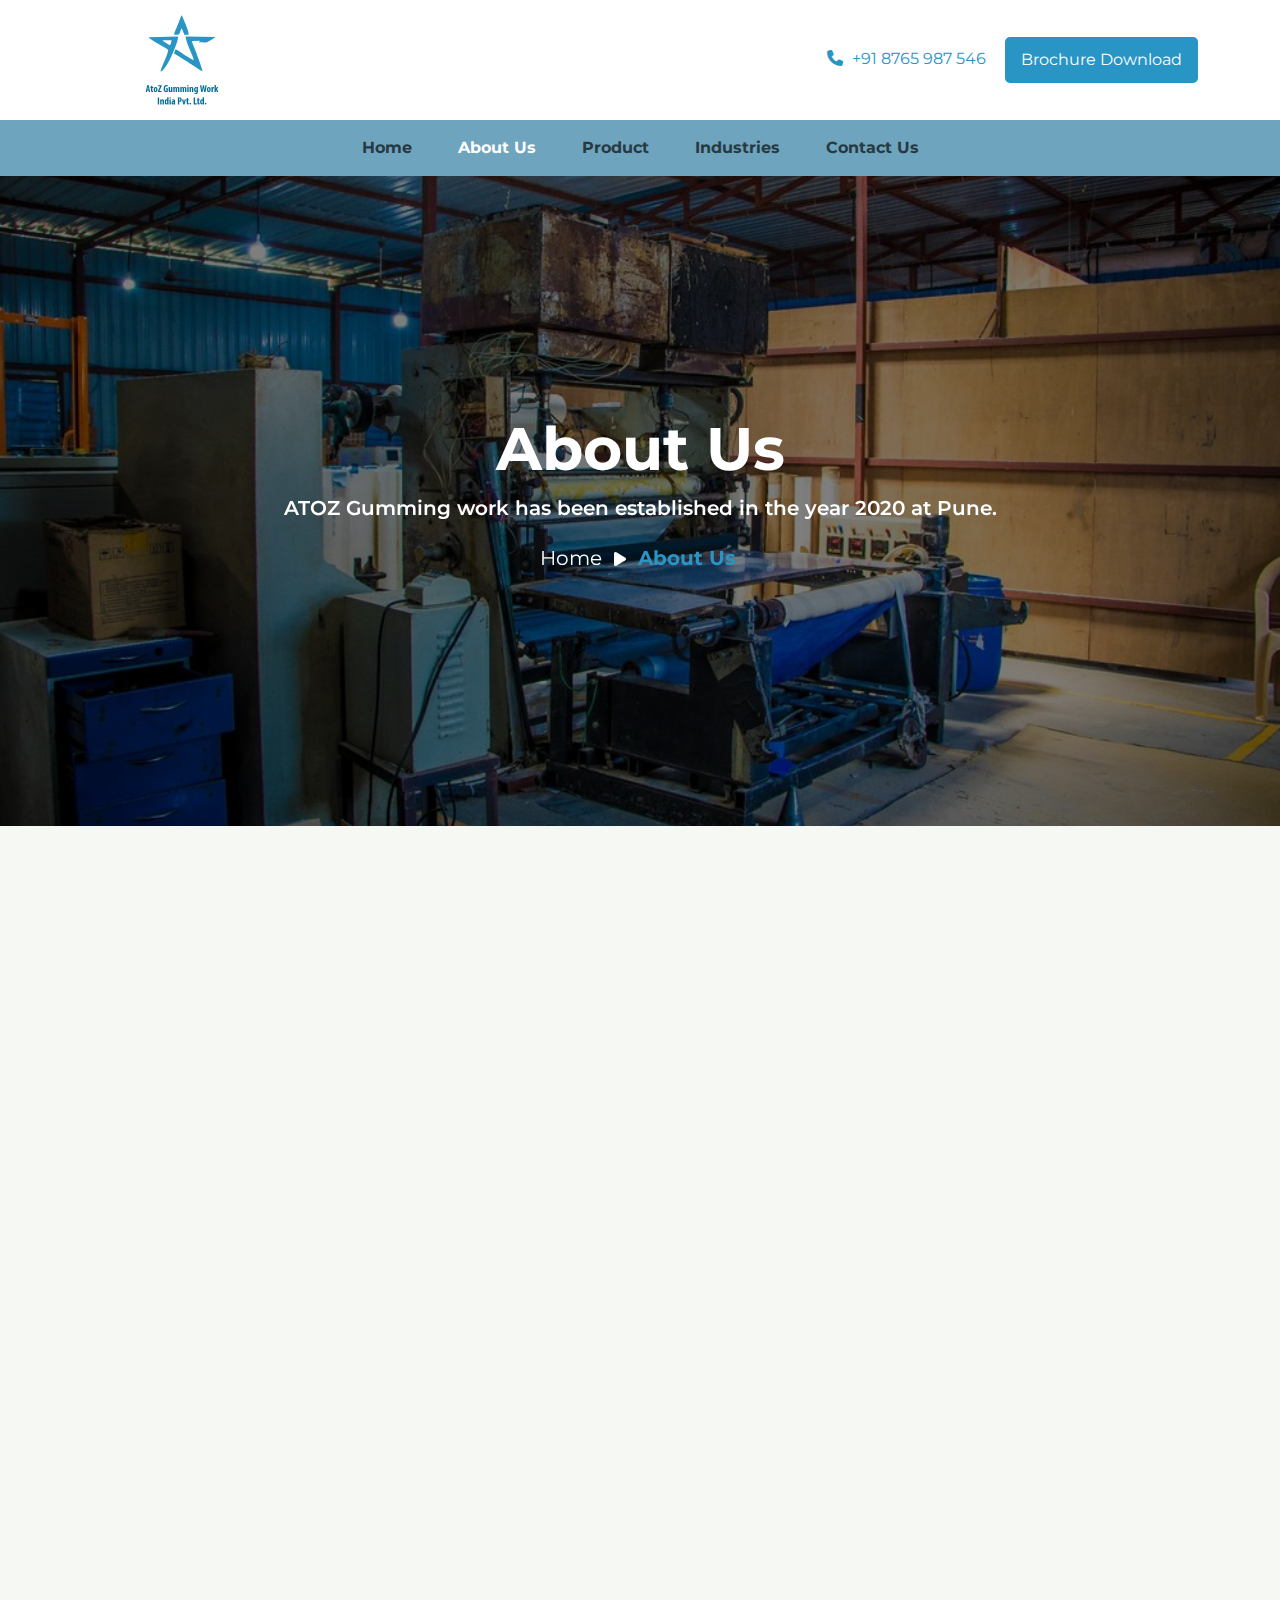
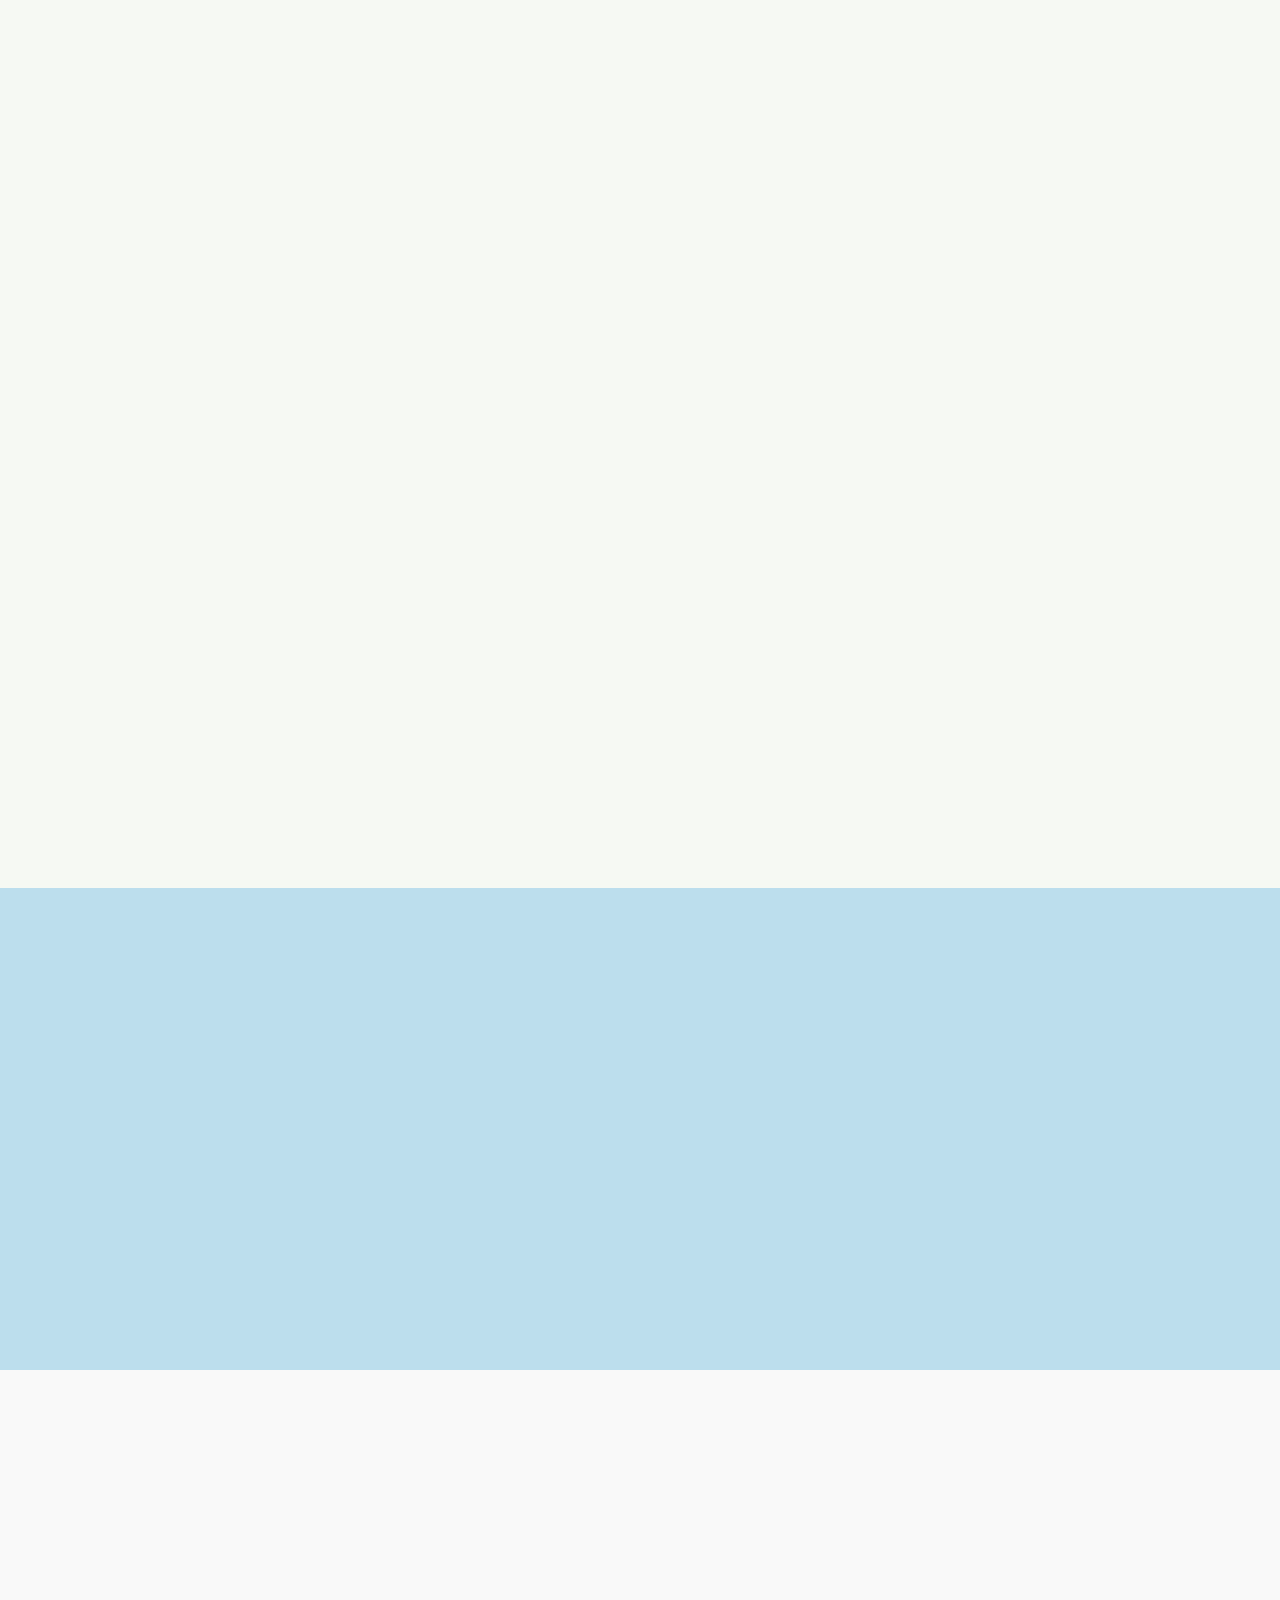
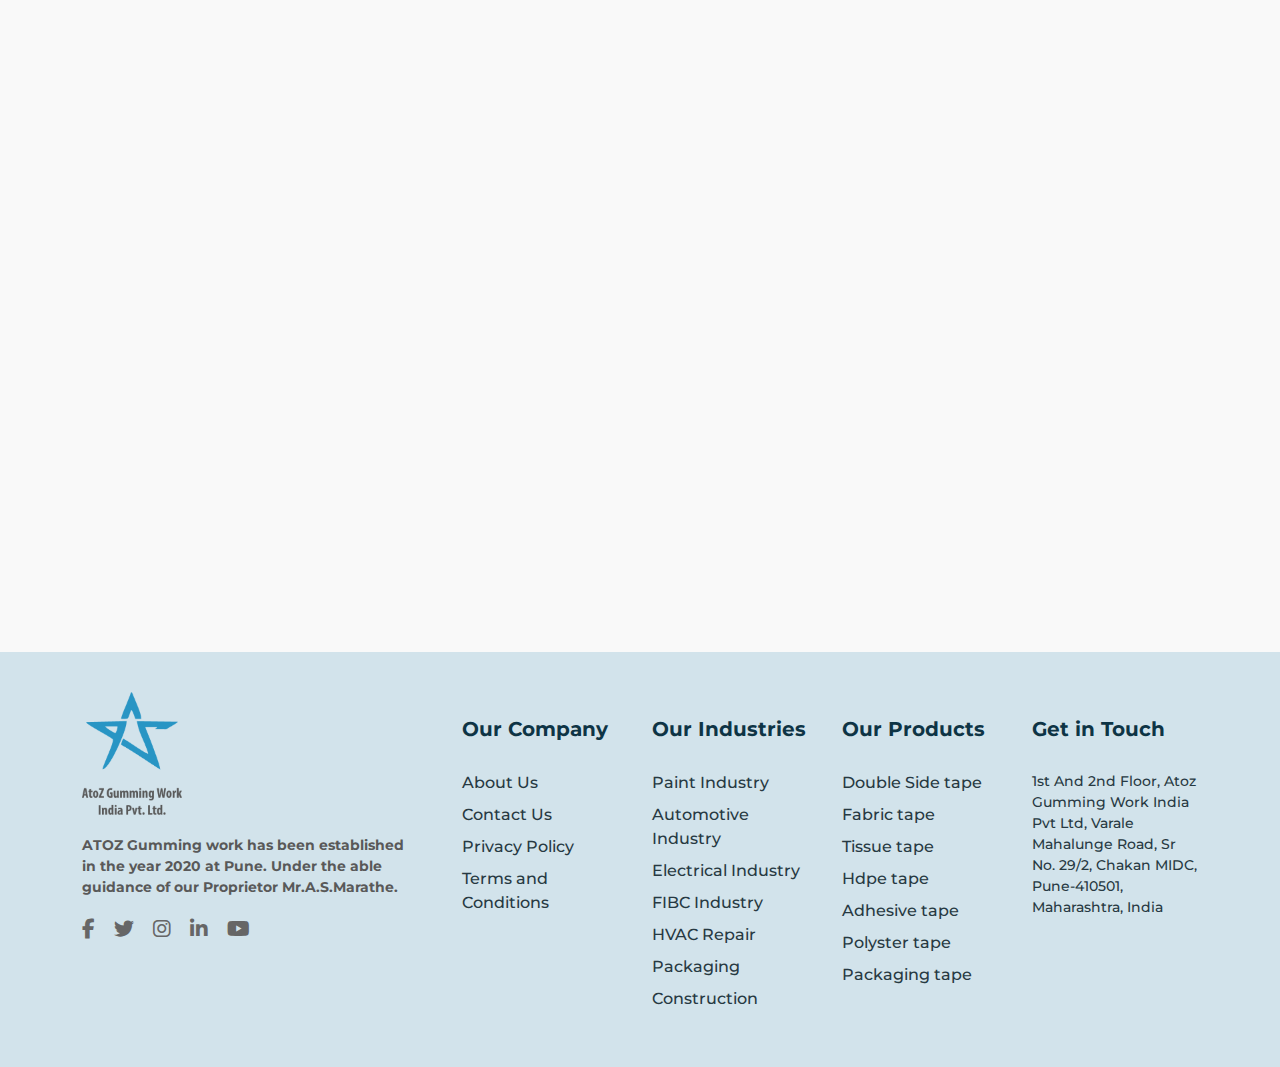
==== about-us.html @ 768a70d2 "1366 side resloution" ====
<!DOCTYPE html>
<html lang="en">

<head>
    <meta charset="UTF-8">
    <meta name="viewport" content="width=device-width, initial-scale=1.0">
    <title>About Us</title>
    <link href="https://cdn.jsdelivr.net/npm/bootstrap@5.3.0-alpha1/dist/css/bootstrap.min.css" rel="stylesheet">
    <link rel="stylesheet" href=" https://cdnjs.cloudflare.com/ajax/libs/font-awesome/6.6.0/css/all.min.css">
    <link rel="stylesheet" href="style.css">
    <!-- AOS Animation CSS -->
    <link href="https://cdn.jsdelivr.net/npm/aos@2.3.4/dist/aos.css" rel="stylesheet">
</head>

<body>

    <!-- Header Top Bar -->
    <div class="container">
        <div class="top-bar d-flex justify-content-between align-items-center">
            <div class="logo">
                <img src="assets/images/Logo.svg" alt="Logo">
            </div>
            <div>
                <span class="contact-info"><i class="fa fa-phone"></i> +91 8765 987 546</span>
                <a href="#" class="btn btn-brochure">Brochure Download</a>
            </div>
        </div>
    </div>

    <!-- Navbar Section -->
    <nav class="navbar-section navbar navbar-expand-lg">
        <div class="container">
            <button class="navbar-toggler ms-auto" type="button" data-bs-toggle="collapse" data-bs-target="#navbarNav"
                aria-controls="navbarNav" aria-expanded="false" aria-label="Toggle navigation">
                <span class="navbar-toggler-icon"></span>
            </button>
            <div class="collapse navbar-collapse justify-content-center" id="navbarNav">
                <ul class="navbar-nav">
                    <li class="nav-item">
                        <a class="nav-link" href="index.html">Home</a>
                    </li>
                    <li class="nav-item">
                        <a class="nav-link active" href="about-us.html">About Us</a>
                    </li>
                    <li class="nav-item">
                        <a class="nav-link" href="product-page.html">Product</a>
                    </li>
                    <li class="nav-item">
                        <a class="nav-link" href="industry.html">Industries</a>
                    </li>
                    <li class="nav-item">
                        <a class="nav-link" href="contact-us.html">Contact Us</a>
                    </li>
                </ul>
            </div>
        </div>
    </nav>

    <section class="about-banner-section d-flex align-items-center justify-content-center">
        <div class="container">
            <div class="row justify-content-center">
                <div class="col-md-8 text-center" data-aos="fade-up">
                    <div class="abouttop">
                        <h1>About Us</h1>
                        <p>ATOZ Gumming work has been established in the year 2020 at Pune.</p>
                        <nav aria-label="breadcrumb">
                            <ol class="breadcrumb justify-content-center">
                                <li class="breadcrumb-item"><a href="index.html">Home</a> <i class="fa fa-play"
                                        style="margin-left: 8px;" aria-hidden="true"></i></li>
                                <li class="breadcrumb-item active" aria-current="page">About Us</li>
                            </ol>
                        </nav>
                    </div>
                </div>
            </div>
        </div>
    </section>

    <section class="who-we-are-section py-5" style="background-color: #F6F9F3;">
        <div class="container">
            <div class="head-title-f" data-aos="fade-up">
                <h1 class="text-center mb-5">Who we are?</h1>
            </div>


            <div class="row timeline-item">
                <div class="col-md-6 for-barder order-1 order-md-1 d-flex justify-content-center">
                    <div class="circle-image" data-aos="zoom-in">
                        <img src="assets/images/about-who1.png" alt="Image 1">
                    </div>
                </div>

                <div class="col-md-6 d-flex align-items-center order-3 order-md-3">
                    <div class="content" data-aos="fade-up">
                        <h2>About Us</h2>
                        <p>ATOZ Gumming work has been established in the year 2020 at Pune. Under the able guidance of
                            our Proprietor Mr.A.S.Marathe, we have occupied a commendable position in this competitive
                            market. His Brilliant managerial skills, detailed business knowledge, and constant
                            motivation have enabled us to muster numerous patrons for ourselves across the nation. After
                            Late Mr.AS.Marathe, he has handed over the company to Mrs. Rajashree Auti & Mr.Mohan Auti,
                            and now the company is converted from sole proprietorship to Pvt Ltd. They are running A TO
                            Z Gumming Work India Pvt Ltd. with the same business ethics as late Mr. A S Marathe.</p>
                    </div>
                </div>
            </div>



            <div class="row timeline-item">

                <div class="col-md-6 order-2 order-md-3 d-flex justify-content-center">
                    <div class="circle-image" data-aos="zoom-in">
                        <img src="assets/images/about-who2.png" alt="Image 2" class="img-fluid">
                    </div>
                </div>

                <div class="col-md-6 d-flex align-items-center order-3 order-md-1">
                    <div class="content" data-aos="fade-up">
                        <h2>Our Vision</h2>
                        <p>Our vision is to be earth's most customer-centric company, to build a place where people can
                            come to find and discover anything in the adhesive tape and packaging industry.</p>
                    </div>
                </div>
            </div>

            <div class="row timeline-item">
                <div class="col-md-6 order-1 order-md-1 d-flex justify-content-center">
                    <div class="circle-image" data-aos="zoom-in">
                        <img src="assets/images/about-who1.png" alt="Image 3" class="img-fluid">
                    </div>
                </div>

                <div class="col-md-6 d-flex align-items-center order-3 order-md-3">
                    <div class="content" data-aos="fade-up">
                        <h2>Our Mission</h2>
                        <p>To be the most reliable global network in the adhesive tape and packaging industry for
                            customers and suppliers, that delivers value through products, to be responsible value
                            creator for all our stakeholders.</p>
                    </div>
                </div>
            </div>
        </div>
    </section>




    <section class="manufacturer-section py-5" style="background-color: #BCDEED;">
        <div class="container">
            <div class="row" data-aos="fade-up">
                <div class="col-md-4 text-center mb-4">
                    <div class="icon-container">
                        <img src="assets/images/manufacturer1.png" alt="Icon 1" class="img-fluid icon-image">
                    </div>
                    <h4 class="maani-title">Nature of Business</h4>
                    <p class="maani-text">Manufacturer</p>
                </div>
                <div class="col-md-4 text-center mb-4">
                    <div class="icon-container">
                        <img src="assets/images/manufacturer2.png" alt="Icon 2" class="img-fluid icon-image">
                    </div>
                    <h4 class=" maani-title">Total Number of Employees</h4>
                    <p class="maani-text">11 to 25 People</p>
                </div>
                <div class="col-md-4 text-center mb-4">
                    <div class="icon-container">
                        <img src="assets/images/manufacturer3.png" alt="Icon 3" class="img-fluid icon-image">
                    </div>
                    <h4 class="maani-title">Year of Establishment</h4>
                    <p class="maani-text">2020</p>
                </div>
            </div>


            <div class="row" data-aos="fade-up">
                <div class="col-md-6 text-center mb-4">
                    <div class="icon-container">
                        <img src="assets/images/manufacturer4.png" alt="Icon 4" class="img-fluid icon-image">
                    </div>
                    <h4 class="maani-title">Legal Status of Firm</h4>
                    <p class="maani-text">Limited Company (Ltd./Pvt.Ltd.)</p>
                </div>
                <div class="col-md-6 text-center mb-4">
                    <div class="icon-container">
                        <img src="assets/images/manufacturer5.png" alt="Icon 5" class="img-fluid icon-image">
                    </div>
                    <h4 class="maani-title">GST Number</h4>
                    <p class="maani-text">27AATCA4631P1ZZ</p>
                </div>
            </div>
        </div>
    </section>


    <section class="manufacturer-section py-5">
        <div class="container">
            <div class="row">

                <div class="col-md-6 text-center mb-4 position-relative">
                    <div class="about-pic-container" data-aos="fade-right">
                        <img src="assets/images/about-packaging1.png" alt="Paint Industry" class="img-fluid">
                        <div class="image-on-text">Paint Industry</div>
                    </div>
                </div>
                <div class="col-md-6 text-center mb-4 position-relative">
                    <div class="about-pic-container" data-aos="fade-left">
                        <img src="assets/images/about-packaging2.png" alt="FIBC Industry" class="img-fluid">
                        <div class="image-on-text">FIBC Industry</div>
                    </div>
                </div>
            </div>

            <div class="row">

                <div class="col-md-6 text-center mb-4 position-relative">
                    <div class="about-pic-container" data-aos="fade-right">
                        <img src="assets/images/about-packaging3.png" alt="HAVC Repair" class="img-fluid">
                        <div class="image-on-text">HAVC Repair</div>
                    </div>
                </div>
                <div class="col-md-6 text-center mb-4 position-relative">
                    <div class="about-pic-container" data-aos="fade-left">
                        <img src="assets/images/about-packaging4.png" alt="Packaging" class="img-fluid">
                        <div class="image-on-text">Packaging</div>
                    </div>
                </div>
            </div>
        </div>
    </section>



    <!-- Footer -->
    <footer class="footer">
        <div class="container">
            <div class="row">
                <!-- Logo and Company Info -->
                <div class="col-lg-4 col-md-12 col-12 footer-logo">
                    <img src="assets/images/footer-logo.png" alt="AtoZ Logo">

                    <p style="font-weight: 700; margin-top: 20px;color: #595959; padding-right: 20px;">ATOZ Gumming work
                        has been established
                        in the year 2020 at Pune. Under the able guidance of our
                        Proprietor Mr.A.S.Marathe.</p>
                    <div class="social-icons">
                        <a href="#" target="_blank"><i class="fab fa-facebook-f"></i></a>
                        <a href="#" target="_blank"><i class="fab fa-twitter"></i></a>
                        <a href="#" target="_blank"><i class="fab fa-instagram"></i></a>
                        <a href="#" target="_blank"><i class="fab fa-linkedin-in"></i></a>
                        <a href="#" target="_blank"><i class="fab fa-youtube"></i></a>
                    </div>
                </div>

                <!-- Footer Links -->
                <div class="col-lg-2 col-md-3 col-6 footer-columns">
                    <h5>Our Company</h5>
                    <ul>
                        <li><a href="#">About Us</a></li>
                        <li><a href="#">Contact Us</a></li>
                        <li><a href="#">Privacy Policy</a></li>
                        <li><a href="#">Terms and Conditions</a></li>
                    </ul>
                </div>

                <div class="col-lg-2 col-md-3 col-6 footer-columns">
                    <h5>Our Industries</h5>
                    <ul>
                        <li><a href="#">Paint Industry</a></li>
                        <li><a href="#">Automotive Industry</a></li>
                        <li><a href="#">Electrical Industry</a></li>
                        <li><a href="#">FIBC Industry</a></li>
                        <li><a href="#">HVAC Repair</a></li>
                        <li><a href="#">Packaging</a></li>
                        <li><a href="#">Construction</a></li>
                    </ul>
                </div>

                <div class="col-lg-2 col-md-3 col-6 footer-columns">
                    <h5>Our Products</h5>
                    <ul>
                        <li><a href="#">Double Side tape</a></li>
                        <li><a href="#">Fabric tape</a></li>
                        <li><a href="#">Tissue tape</a></li>
                        <li><a href="#">Hdpe tape</a></li>
                        <li><a href="#">Adhesive tape</a></li>
                        <li><a href="#">Polyster tape</a></li>
                        <li><a href="#">Packaging tape</a></li>
                    </ul>
                </div>

                <div class="col-lg-2 col-md-3 col-6 footer-info">
                    <h5>Get in Touch</h5>
                    <p>1st And 2nd Floor, Atoz Gumming Work India Pvt Ltd, Varale Mahalunge Road, Sr No. 29/2, Chakan
                        MIDC, Pune-410501, Maharashtra, India</p>
                </div>
            </div>
        </div>
    </footer>



    <!-- Bootstrap JS -->
    <script src="https://cdn.jsdelivr.net/npm/bootstrap@5.3.0-alpha1/dist/js/bootstrap.bundle.min.js"></script>
    <!-- AOS Animation JS -->
    <script src="https://cdn.jsdelivr.net/npm/aos@2.3.4/dist/aos.js"></script>
    <script src="https://cdnjs.cloudflare.com/ajax/libs/jquery/3.2.1/jquery.min.js"></script>
    <script>
        // Initialize AOS
        AOS.init();

        // Activate navbar tab on click
        const navLinks = document.querySelectorAll('.nav-link');
        navLinks.forEach(link => {
            link.addEventListener('click', function () {
                navLinks.forEach(nav => nav.classList.remove('active'));
                this.classList.add('active');
            });
        });
    </script>


</body>

</html>
---- style.css ----
@import url('https://fonts.googleapis.com/css2?family=Montserrat:ital,wght@0,100..900;1,100..900&display=swap');

body {
    padding: 0;
    margin: 0;
    font-family: "Montserrat", sans-serif;
    box-sizing: border-box;
}

/* Header top bar */

.butts-foro {
    display: flex;
    justify-content: space-between;
}

.btn-inquiry,
.btn-tds {
    margin-right: 10px;
}


.top-bar {
    height: 120px;
}

.logo img {
    width: 200px;
    height: auto;
}

.top-bar .contact-info {
    color: #2895C4;

    margin-right: 15px;
    display: inline-block;
}

.top-bar .contact-info i {
    margin-right: 5px;
}

.top-bar .btn-brochure {
    background-color: #2895C4;
    color: white;
    border-radius: 5px;
    padding: 10px 15px;
}

/* Navbar section */
.navbar-section {
    background-color: #6EA4BD;

}

.navbar-nav .nav-link {
    color: #273942;
    margin: 0 15px;
    font-weight: bold;
}

.navbar-nav .nav-link.active {
    font-weight: bold;
    border-radius: 5px;
    color: #fff;
}

/* Hero section */
.hero-section {
    background-color: #212844;
    height: 650px;
    color: white;
    padding: 50px 0;
    background-image: url(/assets/images/Background.png);
    background-size: cover;
    background-repeat: no-repeat;
    background-position: center;

}


.carousel-indicators [data-bs-target] {
    background-color: white;
    width: 12px;
    height: 12px;
    border-radius: 50%;
    margin: 3px;
    border: 1px solid white;
    opacity: 0.5;
}

.herotop {
    margin-top: 55px;
}

.carousel-inner {
    position: relative;
    width: 100%;
    margin-top: -50px;
    overflow: hidden;
}

.carousel-indicators .active {
    background-color: white;
    opacity: 1;
}

.carousel-indicators {
    bottom: 80px;
}


.hero-section h1 {
    font-size: 3.5rem;
    font-weight: 700;
}

.hero-section h1 .trusted {
    color: #48A7D4;

}

.hero-section h1 .gumming {
    color: #02C8C8;

}

.hero-section p {
    margin-top: 20px;
    font-size: 1rem;
}

.hero-section .btn-view-collection {
    margin-top: 30px;
    padding: 10px 20px;
    background-color: #2895C4;
    border: none;
    color: white;
    border-radius: 5px;
}

.image-container img {
    width: 100%;
    height: auto;
}


/* <<<<<<<<< Who We Are >>>>>>>>>>>>>>> */

.who-we-are {
    padding: 50px 0;
    /* margin-top: 30px; */
}

.who-we-are-content {
    display: flex;
    flex-direction: column;
    /* justify-content: center; */
    margin-top: 30px;
    height: 100%;
}

.play-text {

    display: flex;
    flex-direction: column;
    justify-content: center;
    align-items: center;
    gap: 12px;

}

h2.who-we-are-title {
    color: #0E3445;
}

.who-imgg img {
    max-width: 100%;
    height: auto;
    z-index: 1500;
    position: relative;
}


.who-we-are-title {
    font-size: 2.5rem;
    font-weight: bold;
    margin-bottom: 20px;
}

.who-we-are-text {
    font-size: 1.1rem;
    line-height: 1.6;
    color: #426271;
}

.who-title h4 {
    font-weight: 700;
    color: #124358;
}

.who-imgg {
    position: relative;
}

.who-we-are .who-imgg:after {
    content: "";
    position: absolute;
    width: 255px;
    height: 217px;
    background-image: url("/assets/images/who-dots.png");
    background-size: contain;
    background-repeat: no-repeat;
    right: 155px;
    top: 370px;
}

.who-imgg-next img {
    height: auto;
    width: 100%;
    position: relative;
    z-index: 1500;
}


.who-we-are .who-imgg-next:after {
    content: "";
    position: absolute;
    width: 255px;
    height: 217px;
    background-image: url("/assets/images/who-dots2.png");
    background-size: contain;
    background-repeat: no-repeat;
    left: 250px;
    margin-top: 185px;


}


/* <<<<<<<<< Who We Are End>>>>>>>>>>>>>>> */

.bgimage-quality {
    background-size: auto;
    background-repeat: no-repeat;
    background-position: center;
}

.bgimage-quality .icon {
    width: 60px;
    height: 60px;
    background: #FFFFFF;
    -webkit-animation: pulse 2s infinite;
    animation: pulse 2s infinite;
    -webkit-border-radius: 50%;
    -moz-border-radius: 50%;
    -ms-border-radius: 50%;
    border-radius: 50%;
}

section.quality-section {
    padding: 65px 0;
}

.help-do p {
    color: #000000;
    font-size: 20px;
    font-weight: 700;
}


@media (max-width: 768px) {
    .hero-section h1 {
        font-size: 1.8rem;
    }

    .hero-section p {
        font-size: 0.9rem;
    }

    .top-bar .contact-info,
    .top-bar .btn-brochure {
        font-size: 0.8rem;
    }
}

/* Toggle button styling for mobile */
.navbar-toggler {
    border: none;
    outline: none !important;
    padding: 8px;
    color: white;
    border-radius: 50%;
}

.navbar-toggler-icon {

    width: 24px;
    height: 24px;
}

/* <<<<<<<<<<<Product Overview >>>>>>>>>>>>>>> */

.product-ove h2 {
    color: #273942;
    font-weight: 700;
}

.product-ove p {
    color: #426271;
}

.product-img {

    border-radius: 14px;
    width: 100%;
    height: auto;
}

.product-img-vertical {

    border-radius: 14px;
}

.product-card:hover {
    transform: scale(1.05);
    transition: all 0.3s ease;
}


.view-all-btn {
    margin-top: 20px;
    text-align: center;
}

.product-card.text-center {
    padding: 40px;
}

.position-relative {
    position: relative;
}

.product-gallary {
    margin-top: 60px;
    margin-bottom: 45px;
}

.text-overlay {
    position: absolute;
    bottom: 10px;
    left: 50%;
    transform: translateX(-50%);
    color: white;
    padding: 5px 10px;
    font-weight: 500;
    font-size: 1.5rem;
    text-align: center;
    width: 100%;
}

.product-overview-section {
    position: relative;
}

.product-overview-section::after {
    content: '';
    position: absolute;
    top: 0;
    left: 3%;
    background-image: url('/assets/images/dots3.png');
    width: 90px;
    height: 275px;
    background-size: cover;
    opacity: 0.5;
    z-index: -1;
}

.product-gallary::after {
    content: '';
    position: absolute;
    bottom: 0;
    right: 50px;
    top: 70%;
    background-image: url(/assets/images/dots3.png);
    width: 90px;
    height: 270px;
    background-size: cover;
    opacity: 0.5;
    z-index: -1;
}

button.btn.btn-view-all {
    border: 1px solid #2895C4;
    padding: 10px 30px;
    background: #2895C4;
    border-radius: 0px;
    color: #fff;
    gap: 8px;
    display: flex;
    align-items: center;
    font-weight: 500;
}


@media (max-width: 768px) {
    .text-overlay {
        font-size: 0.8rem;
    }
}

@media (max-width: 576px) {
    .text-overlay {
        font-size: 0.7rem;
    }
}



/* <<<<<<<<<<<Product Overview >>>>>>>>>>>>>>> */

/* <<<<<<<<<<<Certification Start>>>>>>>>>>>>>>> */

section.certificate-section {
    padding: 25px;
}

.certificate-image img {
    position: relative;
    width: 100%;
    height: auto;
    bottom: 0;
}


/* <<<<<<<<<<<Certification End>>>>>>>>>>>>>>> */

/* <<<<<<<<<<<testimonials-section>>>>>>>>>>>>>>> */


.testi-title::after {
    content: "";
    background-image: url('/assets/images/quote.png');
    background-size: contain;
    background-repeat: no-repeat;
    position: absolute;
    top: -40px;
    left: 10%;
    width: 70px;
    height: 70px;
    z-index: 1;
}

.testi-title {
    position: relative;
}

.testi-wrap {
    position: relative;
    height: 725px;
    margin-top: -80px;
}

.client-single {
    margin-top: 20px;
    text-align: center;
    position: absolute;
    -webkit-transition: all 1s ease;
    transition: all 1s ease;
}

.texti-boxer {
    border-radius: 12px;
    padding: 20px;
}

.client-info,
.client-comment {
    -webkit-transition: all 0.3s ease;
    transition: all 0.3s ease;
}

.client-single {
    &.inactive {

        .client-comment,
        .client-info {
            display: none;
        }

        .client-comment,
        .client-info {
            opacity: 0;
            visibility: hidden;
        }
    }

    &.position-1 {
        -webkit-transform: scale(0.65);
        transform: scale(0.65);
    }

    &.position-2 {
        left: -40px;
        top: 105px;
    }

    &.position-3 {
        left: -60px;
        top: 240px;
        -webkit-transform: scale(0.4) !important;
        transform: scale(0.4) !important;
    }

    &.position-4 {
        left: 55px;
        top: 380px;
    }

    &.position-5 {
        top: 30px;
        right: 55px;
        background-color: transparent !important;
    }

    &.position-6 {
        top: 225px;
        right: -40px;
    }

    &.position-7 {
        top: 400px;
        right: 45px;
        -webkit-transform: scale(0.4) !important;
        transform: scale(0.4) !important;
    }

    &.active {
        top: 10%;
        left: 50%;
        -webkit-transform: translateX(-50%);
        transform: translateX(-50%);
        z-index: 10;
        width: 70%;

        .client-comment,
        .client-info {
            -webkit-transition-delay: 0.6s;
            transition-delay: 0.6s;
        }
    }

    .position-5 {
        top: 30px;
        right: 35px;

    }

    &:not(.active) {
        -webkit-transform: scale(0.55);
        transform: scale(0.55);
        z-index: 99;
    }


    .client-img img {
        width: 70px;
        border-radius: 50%;
        /* border: 8px solid #d1e9ff; */
        cursor: pointer;
    }

    &.active .client-img img {
        max-width: 55px;
        margin: 0 auto 24px;
        border: 0;
    }
}

.client-comment {


    h3 {
        font-size: 22px;
        line-height: 32px;
        color: #505b6d;
    }

    span i {
        font-size: 60px;
        color: #0084ff;
        margin: 40px 0 24px;
        display: inline-block;
    }
}

.client-info {
    h3 {
        color: #000;
        font-weight: 600;
        margin-bottom: 4px;
    }

    p {
        color: #0084ff;
        text-transform: uppercase;
    }
}


.funfun {
    background: #0985AD14;
    border-radius: 12px;
    padding: 60px;
}

@media only screen and (min-width: 768px) and (max-width: 991px) {
    #testimonial-area .section-heading h2 {
        font-size: 30px;
    }

    .client-comment h3 {
        font-size: 18px;
        line-height: 28px;
    }

    .client-single.active {
        width: 60%;
    }

    .product-gallary.d-flex.justify-content-center.gap-5 {
        display: flex;
        flex-direction: column !important;
        align-items: center !important;
    }

    .client-single:not(.active) {
        -webkit-transform: scale(0.55);
        transform: scale(0.35);
    }

    .client-single.position-3,
    .client-single.position-7 {
        -webkit-transform: scale(.30) !important;
        transform: scale(.30) !important;
    }

    .client-single.active .client-img img {
        max-width: 100px;
    }

    .client-single.active .client-img::before {
        padding: 5px;
        width: 55px;
        height: 55px;
        top: -4px;
        left: 6px;
    }

    .client-single.active .client-img {
        width: 55px;
        height: 55px;
    }

    .testi-wrap {
        height: 580px;
    }

    #testimonial-area {
        padding: 100px 0 0;
    }
}

@media only screen and (min-width: 480px) and (max-width: 767px) {
    #testimonial-area .section-heading h2 {
        font-size: 30px;
    }

    .client-comment h3 {
        font-size: 14px;
        line-height: 26px;
    }

    .client-single.active {
        width: 60%;
    }

    .client-comment span i {
        font-size: 40px;
    }

    .client-single:not(.active) {
        -webkit-transform: scale(0.55);
        transform: scale(0.35);
    }

    .client-single.position-5,
    .client-single.position-7 {
        right: 0;
    }

    .client-single.position-4 {
        left: 0;
    }

    .client-single.position-3,
    .client-single.position-7 {
        -webkit-transform: scale(.30) !important;
        transform: scale(.30) !important;
    }

    .client-single.active .client-img img {
        max-width: 80px;
    }

    .client-single.active .client-img::before {
        padding: 5px;
        width: 88px;
        height: 88px;
        top: -4px;
        left: 16px;
    }

    .client-single.active .client-img {
        width: 120px;
        height: 100px;
    }

    .testi-wrap {
        height: 630px;
    }
}

@media only screen and (min-width: 360px) and (max-width: 479px) {
    #testimonial-area .section-heading h2 {
        font-size: 30px;
        line-height: 40px
    }

    .client-comment h3 {
        font-size: 14px;
        line-height: 26px;
    }

    .client-single.active {
        width: 80%;
    }

    .client-comment span i {
        font-size: 40px;
    }

    .client-single:not(.active) {
        -webkit-transform: scale(0.25);
        transform: scale(0.25);
    }

    .client-single.position-5,
    .client-single.position-7,
    .client-single.position-6 {
        right: -70px;
    }

    .client-single.position-4 {
        left: -60px;
    }

    .client-single.position-3 {
        left: -75px;
    }

    .client-single.position-3,
    .client-single.position-7 {
        -webkit-transform: scale(.25) !important;
        transform: scale(.25) !important;
    }

    .client-single.active .client-img img {
        max-width: 80px;
    }

    .client-single.active .client-img::before {
        padding: 5px;
        width: 45px;
        height: 45px;
        top: -4px;
        left: 16px;
    }

    .client-single.active .client-img {
        width: 55px;
        height: 55px;
    }

    .testi-wrap {
        height: 600px;
    }
}

@media only screen and (min-width: 320px) and (max-width: 359px) {
    #testimonial-area .section-heading h2 {
        font-size: 30px;
    }

    .client-comment h3 {
        font-size: 14px;
        line-height: 26px;
    }

    .client-single.active {
        width: 80%;
    }

    .client-comment span i {
        font-size: 40px;
    }

    .client-single:not(.active) {
        -webkit-transform: scale(0.25);
        transform: scale(0.25);
    }

    .client-single.position-5,
    .client-single.position-7,
    .client-single.position-6 {
        right: -70px;
    }

    .client-single.position-4 {
        left: -60px;
    }

    .client-single.position-3 {
        left: -75px;
    }

    .client-single.position-3,
    .client-single.position-7 {
        -webkit-transform: scale(.25) !important;
        transform: scale(.25) !important;
    }

    .client-single.active .client-img img {
        max-width: 80px;
    }

    .client-single.active .client-img::before {
        padding: 5px;
        width: 45px;
        height: 45px;
        top: -4px;
        left: 16px;
    }

    .client-single.active .client-img {
        width: 55px;
        height: 55px;
    }

    .testi-wrap {
        height: 550px;
    }
}


/* <<<<<<<<<<<testimonials-section End>>>>>>>>>>>>>>> */




/* <<<<<<<<<<<About US Start>>>>>>>>>>>>>>> */



.abouttop h1 {
    font-size: 60px;
    font-weight: bold;
}

.abouttop p {
    font-size: 20px;
    margin-bottom: 20px;
    font-weight: 600;
}

.breadcrumb {
    background: transparent;
}

.breadcrumb-item a {
    font-size: 20px;
    color: #fff;
    text-decoration: none;
}

.breadcrumb-item.active {
    color: #2895C4;
    font-weight: 700;
    font-size: 20px;
}

.breadcrumb-item+.breadcrumb-item::before {
    float: left;
    padding-right: var(--bs-breadcrumb-item-padding-x);
    color: var(--bs-breadcrumb-divider-color);
    content: var(--bs-breadcrumb-divider, "") !important;
}

.about-banner-section {
    position: relative;
    background: url('assets/images/about-banner.jpg') no-repeat center center/cover;
    height: 650px;
    color: white;
}

.about-banner-section::before {
    content: "";
    position: absolute;
    top: 0;
    right: 0;
    bottom: 0;
    left: 0;
    background: rgba(0, 0, 0, 0.5);
}

.who-we-are-section {
    position: relative;
}

.head-title-f h1 {
    font-weight: 700;
    color: #333333;
}

.timeline-item {
    display: flex;
    margin-bottom: 50px;
}

.circle-image img {
    width: 90%;
    height: auto;
}


.content h2 {

    font-weight: bold;
    margin-bottom: 15px;
    color: #0E3445;
}

.content p {
    font-size: 16px;
    color: #537B8E;
    text-align: start;
}

h4.maani-title {
    font-weight: 700;
    color: #0E3445;
    margin-bottom: 0px;
}

p.maani-text {
    font-weight: 500;
    color: #0E3445;
}

.manufacturer-section {
    background-color: #f9f9f9;

}

.icon-container {
    display: flex;
    justify-content: center;
    align-items: center;
    height: 100px;

}

.icon-image {
    max-width: 50px;
    max-height: 50px;
}

.about-pic-container img {
    width: 100%;
    height: auto;
}

.about-pic-container {
    position: relative;
}

.image-on-text {
    position: absolute;
    top: 25px;
    right: 18px;
    background-color: #2895C4;
    color: white;
    padding: 5px 10px;
    font-size: 1rem;
    border-radius: 0px;
    font-weight: bold;
}



@media (max-width: 768px) {
    .timeline-item {
        flex-direction: column;
        text-align: center;
    }

}



/* <<<<<<<<<<<About US Start>>>>>>>>>>>>>>> */

/* <<<<<<<<<<<Our Product Start>>>>>>>>>>>>>>> */

.our-product-section {
    position: relative;
    background: url('assets/images/product-banner.jpg') no-repeat center center/cover;
    height: 650px;
    color: white;
}

.our-product-section::before {
    content: "";
    position: absolute;
    top: 0;
    right: 0;
    bottom: 0;
    left: 0;
    background: rgba(0, 0, 0, 0.5);
}

.form-check {
    margin-bottom: 14px !important;
}

.product-section {
    background-color: #f8f9fa;
}

.product-section h4 {
    margin-bottom: 20px;
    color: #2A254B;
    font-weight: 600;
}

.input-group .form-control {
    border-top-left-radius: 25px;
    border-bottom-left-radius: 25px;
}

.form-check-input:checked {
    background-color: #20779D;
    border-color: #20779D;
    outline: none !important;
}

label.form-check-label {
    color: #20779D;
    font-weight: 600;
}

.input-group .input-group-text {
    border-top-right-radius: 25px;
    border-bottom-right-radius: 25px;
    background-color: #20779D;
    color: #fff;
}

.input-group .fas.fa-search {
    font-size: 1.2rem;
}

.product-section .img-fluid {
    max-width: 100%;
    height: auto;
    margin-bottom: 10px;
}

#product-filters {
    position: -webkit-sticky;
    position: sticky;
    top: 20px;
    height: 100vh;
    z-index: 100;
    background-color: #fff;
    padding: 30px 40px;
    overflow: hidden;

}

#product-list {
    height: 100vh;
    overflow-y: scroll;
    -ms-overflow-style: none;
    scrollbar-width: none;
}

#product-list::-webkit-scrollbar {
    display: none;
}

.showing-product h6 {
    color: #0E3445;
    font-weight: 700;
}

#product-filters::-webkit-scrollbar {
    display: none;
}

@media (max-width: 768px) {
    #product-filters {
        position: relative;
        top: auto;
        height: auto;
    }
}



#product-filters {
    position: -webkit-sticky;
    position: sticky;
    top: 20px;
    height: 100vh;
    overflow-y: auto;
    z-index: 100;
    background-color: #FFFFFF;
    padding: 30px 40px;
}


#product-list {
    height: 100vh;
    overflow-y: scroll;
    -ms-overflow-style: none;
    scrollbar-width: none;
}


#product-list::-webkit-scrollbar {
    display: none;
}



@media (max-width: 768px) {
    #product-filters {
        position: relative;
        top: auto;
        height: auto;
    }
}

.pagination-container {
    margin-top: 20px;
}

/* Pagination General Style */
.pagination .page-link {
    color: #0E3445;
    border: none;
    border-radius: 25px;
    padding: 8px 10px;
    margin: 0 5px;
    background-color: transparent;
}

/* Previous and Next Buttons */
.pagination .page-link[aria-label="Previous"],
.pagination .page-link[aria-label="Next"] {
    border-radius: 25px;
    padding: 10px 25px;
    background-color: #fff;
    color: #0E3445;
    box-shadow: 0 4px 6px rgba(0, 0, 0, 0.1);
}


.pagination .page-link[aria-label="Previous"]:hover,
.pagination .page-link[aria-label="Next"]:hover {
    background-color: #2895C4;
    color: white;
    box-shadow: 0 4px 6px rgba(0, 0, 0, 0.1);
}

.pagination .active .page-link {
    background-color: #2895C4;
    color: #fff;
    padding: 10px 46px;
    border-radius: 25px;
}


.pagination .page-link:focus {
    outline: none;
}

.red-double img {
    transition: transform 0.3s ease-in-out;
}

.red-double img:hover {
    transform: scale(1.1);
}

.input-group:focus {
    outline: none !important;
}


.pagination .page-item {
    margin-right: 10px;
}


@media (max-width: 768px) {


    .pagination .page-link {
        padding: 8px 15px;
    }


    .pagination .page-link[aria-label="Previous"],
    .pagination .page-link[aria-label="Next"] {
        padding: 8px 20px;
    }


    .pagination .active .page-link {
        padding: 8px 30px;
    }
}

@media (max-width: 576px) {

    .pagination .page-link {
        padding: 6px 10px;
    }

    .pagination .page-item {
        margin-right: 5px;
    }

    .pagination .page-link[aria-label="Previous"],
    .pagination .page-link[aria-label="Next"] {
        padding: 6px 12px;
        font-size: 14px;
    }

    .product-de-tite {
        text-align: center;
        margin-top: 30px;
    }

    .pagination .active .page-link {
        padding: 6px 15px;
        font-size: 14px;
    }
}


/* <<<<<<<<<<<Our Product End>>>>>>>>>>>>>>> */

/* <<<<<<<<<<<Our Product-Details Start>>>>>>>>>>>>>>> */

.product-container {
    background-color: #fff;
    padding: 20px;
    height: 100%;
    border-radius: 10px;
    box-shadow: 0 2px 10px rgba(0, 0, 0, 0.1);
}

.thumbnail img {
    width: 100%;
    border: 1px solid #dee2e6;
    border-radius: 5px;
    margin-bottom: 20px;
    cursor: pointer;

}

.thumbnail {
    cursor: pointer;
    transition: transform 0.2s;

}

.thumbnail:hover {
    transform: scale(1.1);

}

.text-barder-for {
    border-bottom: 1px solid rgba(221, 221, 221, 1);
    margin-bottom: 30px;
}

.main-image img {
    width: 78%;
    height: 100%;
    border-radius: 10px;
}

.text-dbf {
    margin-bottom: 30px;
}

.similar-pro img {
    width: 100%;
    height: auto;
}

/* .product-details {
    margin-top: 20px;
} */

.sapan span {
    color: rgba(64, 64, 64, 1);
    font-weight: 600;
}

button.btn.btn-primary.btn-inquiry {
    width: 100%;
    background: rgba(40, 149, 196, 1);
    border: none;
    font-weight: 500;
    padding: 12px;
    border-radius: 5px;
}

button.btn.btn-tds {
    border: 1px solid rgba(40, 149, 196, 1);
    color: rgba(40, 149, 196, 1);
    font-weight: 500;
    background: transparent;
    padding: 12px;
    border-radius: 5px;
}

.product-details h2 {
    margin-bottom: 10px;
}

.butts-foro {
    display: flex;
    flex-direction: column;
    gap: 16px;
}

section.product-details.second-one {
    padding: 40px 0px;
}

.doubled-date h2 {
    color: rgba(61, 61, 61, 1);
    font-weight: 700;
    margin-bottom: 30px;
}

.single-date p {
    color: rgba(87, 87, 87, 1) !important;
    font-weight: 400;
    margin-top: 40px;
}

.doubled-date h3 {
    color: rgba(45, 45, 45, 1);
    font-weight: 600;
}

.product-details p {

    color: rgba(65, 65, 65, 1);
    font-weight: 500;
    margin-bottom: 40px;
}

.product-details ul {
    padding-left: 20px;
    list-style-type: disc;
    margin-bottom: 50px;
}

span.lispan {
    color: rgba(110, 164, 189, 1);
    font-weight: 700;
}

.product-details ul li {
    margin-bottom: 5px;
    font-weight: 500;
}

/* 
.product-containerne {
    display: flex;
    flex-direction: column;
    justify-content: space-between;
    height: 100%;
}

.product-details {
    margin-bottom: auto;
} */

.product-container.main-image {
    background-color: #fff;
    padding: 20px;
    height: 80%;
    border-radius: 10px;
    box-shadow: 0 2px 10px rgba(0, 0, 0, 0.1);
}

.butts-foro {
    margin-top: auto;
}

.info-product {
    display: flex;
    flex-direction: column;
    justify-content: flex-end;

    height: 100%;
}


.similar-pro {
    cursor: pointer;
    transition: transform 0.2s;
    margin-bottom: 25px;
}


.similar-pro:hover {
    transform: scale(1.1);
}

.product-detailss {
    margin-top: 75px;
}

.firstclass-test {
    padding: 30px 40px;
}

button.btn-close {
    position: absolute;
    right: 50px;
    outline: none !important;
}

.firstclass-test h3 {
    color: rgba(45, 45, 45, 1);
    font-weight: 700;
}

.firstclass-test span {
    color: rgba(99, 99, 99, 1);
    font-weight: 400;
}

.firstclass-test p {
    color: rgba(45, 45, 45, 1);
    font-weight: 500;
}

ul.medal-list {
    color: rgba(45, 45, 45, 1);
    font-weight: 500;
    list-style: none;
    padding: 0px;
}

.modal-content {
    padding: 20px;
}

.modal-fullscreen {
    overflow: hidden;
}

.modal-body {
    max-height: 100vh;
    overflow-y: auto;
    padding-right: 0px;
}

.modal-header {
    border-bottom: none;
}

.modal-body {
    display: flex;
    flex-direction: row;
    justify-content: space-between;
}

.product-modals img {
    border-radius: 5px;
}

button.btn.btn-submit {
    background: rgba(40, 149, 196, 1);
    color: #fff;
    padding: 10px 30px;
    font-weight: 500;
}

h2.modal-title {
    margin-bottom: 80px;
    color: rgba(59, 59, 59, 1);
    font-weight: 500;
}

.namefields.mb-4 {
    box-shadow: 0px 4px 15px 0px rgba(0, 0, 0, 0.14);
}

/* <<<<<<<<<<<Our Product-Details End>>>>>>>>>>>>>>> */


/* <<<<<<<<<<<Industry start>>>>>>>>>>>>>>> */

.our-industry-section {
    position: relative;
    background: url('assets/images/industry-banner.jpeg') no-repeat center center/cover;
    height: 650px;
    color: white;
}

.our-industry-section::before {
    content: "";
    position: absolute;
    top: 0;
    right: 0;
    bottom: 0;
    left: 0;
    background: rgba(0, 0, 0, 0.5);
}

.industry-doubled-date.text-center h2 {
    color: rgba(14, 52, 69, 1);
    font-weight: 700;
}

.industry-doubled-date.text-center p {
    color: rgba(18, 67, 88, 1);
    font-weight: 500;
    margin-top: 25px;
}

.industry-doubled-date.text-center {
    padding: 45px 0;
}

button.btn.btn-primary.btn-indusryf {
    background: rgba(40, 149, 196, 1);
    border: none;
    font-weight: 500;
    padding: 12px;
    border-radius: 5px;
    margin-bottom: 20px;
}

.induss-bonk h4 {
    color: rgba(14, 52, 69, 1);
    font-weight: 700;
}

.induss-bonk p {
    color: rgba(99, 99, 99, 1);
    font-weight: 500;
}


.industry-similar-pro {
    cursor: pointer;
    transition: transform 0.2s;
    margin-bottom: 25px;
}


.industry-similar-pro:hover {
    transform: scale(1.1);

}

.breadcrumb__links.mb-3 a {
    text-decoration: none;
}

/* <<<<<<<<<<<Industry Band>>>>>>>>>>>>>>> */

/* <<<<<<<<<<<Contact Us Start>>>>>>>>>>>>>>> */

.contact-us-section {
    position: relative;
    background: url('assets/images/contact-banner.jpg') no-repeat center center/cover;
    height: 650px;
    color: white;
}

.contact-us-section::before {
    content: "";
    position: absolute;
    top: 0;
    right: 0;
    bottom: 0;
    left: 0;
    background: rgba(0, 0, 0, 0.5);
}


.contact-section {
    padding: 50px;
    background-color: white;
    border-radius: 10px;
    box-shadow: 1px 0 8px 1px rgba(0, 0, 0, 0.1);
}

.contact-info h3 {
    font-weight: 700;
    color: rgba(45, 45, 45, 1);
}

.adress i.fa {
    font-size: 20px;
    color: rgba(40, 149, 196, 1);
}

.form-control {
    border-radius: 10px;
}

.map-container {
    margin-top: 40px;
}

.map {
    border-radius: 10px;
}

.hasst p {
    color: rgba(39, 57, 66, 1);
    font-weight: 500;
}

.contact-section.con-sec {
    border-top: 5px solid rgba(40, 149, 196, 1);
}

.adress.p {
    color: rgba(39, 57, 66, 1);
    font-weight: 500;
}

.contact-section h2 {
    color: rgba(14, 52, 69, 1);
    font-weight: 700;
    margin-bottom: 30px;
}

.contact-section p {
    color: rgba(14, 52, 69, 1);
}

.ontact-section {
    position: relative;
}

.ontact-section::after {
    content: "";
    position: absolute;
    width: 255px;
    height: 217px;
    background-image: url("/assets/images/contact-bgs3.png");
    background-size: contain;
    background-repeat: no-repeat;
    right: 155px;
    top: 370px;
}


/* <<<<<<<<<<<Contact us End>>>>>>>>>>>>>>> */

/* <<<<<<<<<<<Footer Start>>>>>>>>>>>>>>> */

.footer {
    background-color: #D2E3EB;
    padding: 40px 0;
}

.footer-logo img {
    width: 100px;
}

.footer h5 {
    color: #0E3445;
    font-weight: 700;
    margin-top: 25px;
}

.footer p {
    font-size: 14px;
    color: #273942;
    font-weight: 500;
    margin-top: 30px;
}

.footer ul {
    list-style-type: none;
    padding: 0;
    margin-top: 30px;
}

.footer ul li {
    margin-bottom: 8px;
}

.footer ul li a {
    color: #273942;
    font-weight: 500;
    margin-top: 20px;
    text-decoration: none;
}

.footer ul li a:hover {
    text-decoration: underline;
}

.social-icons a {
    font-size: 20px;
    color: #666;
    margin-right: 15px;
    text-decoration: none;
}

.social-icons a:hover {
    color: #0004ff;
}

@media (max-width: 767px) {

    .footer-logo,
    .footer-info,
    .footer-columns {
        text-align: center;
    }

    .footer-info p,
    .footer-columns ul {
        padding: 0;
    }
}


/* <<<<<<<<<<<Footer End>>>>>>>>>>>>>>> */


/* Media Query Responsiveness */

@media (min-width: 320px) and (max-width: 500px) {

    .herotop {
        margin-top: 0px;
    }

    .hero-section {
        height: 100%;
    }

    .carousel-inner {
        margin-top: 0px;

    }

    .carousel-indicators {
        bottom: 0px;
    }

    .who-we-are .who-imgg-next:after {
        display: none !important;
    }

    .who-we-are .who-imgg:after {

        top: 250px !important;
    }

    .product-gallary.d-flex.justify-content-center {
        display: flex;
        flex-direction: column;
        padding: 20px;
    }

    .product-overview-section::after {

        top: -30px !important;
        left: 1% !important;
        width: 65px !important;
        height: 100px !important;

    }

    .content p {
        padding: 18px 15px;
    }

    .product-gallary::after {
        display: none !important;
    }

    .quality-section .row {
        flex-direction: column;
    }

    section.quality-section {
        padding: 20px 25px;
    }

    .col-md-5.quality-first,
    .col-md-7.quality-second {
        width: 100%;
        text-align: center;
        padding: 15px;
    }

    .col-md-7.p-md-5.quality-second.bgimage-quality {
        margin-bottom: 25px;
    }

    .product-detailss {
        margin-top: 20px;
    }


}

@media (min-width: 768px) and (max-width: 1100px) {

    .carousel-inner {

        margin-top: 0px;
    }

    .col-md-5.quality-first,
    .col-md-7.quality-second {
        width: 100%;
        text-align: center;
        padding: 15px;
    }

    .who-we-are-text {
        text-align: start;
    }

    .product-overview-section::after {

        left: 1% !important;
    }

    .hero-section h1 {
        font-size: 2rem;
        font-weight: 700;
        line-height: 40px;
    }

    .product-detailss {
        margin-top: 20px;
    }

    .carousel-indicators {
        bottom: 0px;
    }

    .quality-section .row {
        flex-direction: column;
    }

    .product-gallary::after {

        right: 60px !important;
        top: 88% !important;
        width: 135px !important;
        height: 235px !important;
    }

    .who-we-are .who-imgg:after {
        right: 78px;
        top: 200px;
    }

    .who-we-are .who-imgg-next:after {
        right: 24px;
        margin-top: 290px;
    }

    .col-lg-4.col-md-12.col-12.footer-logo {
        text-align: center;
    }

}
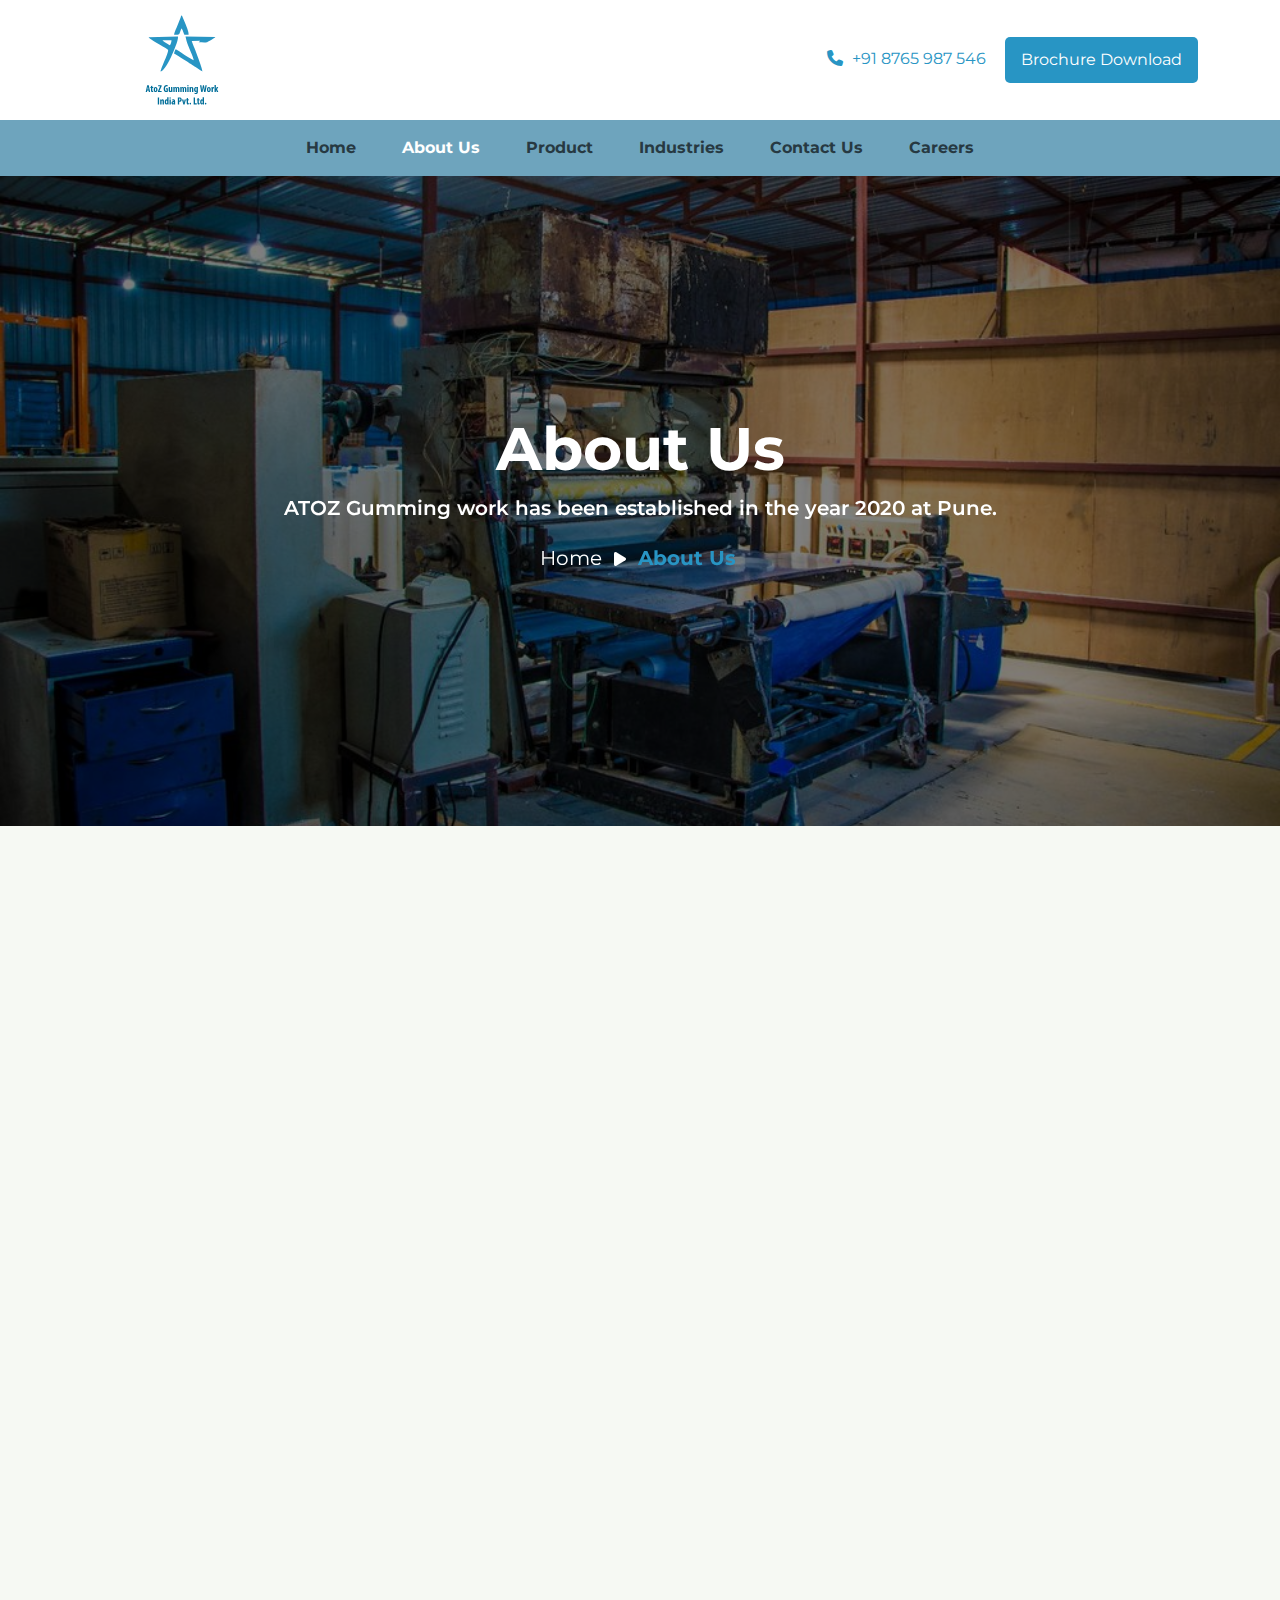
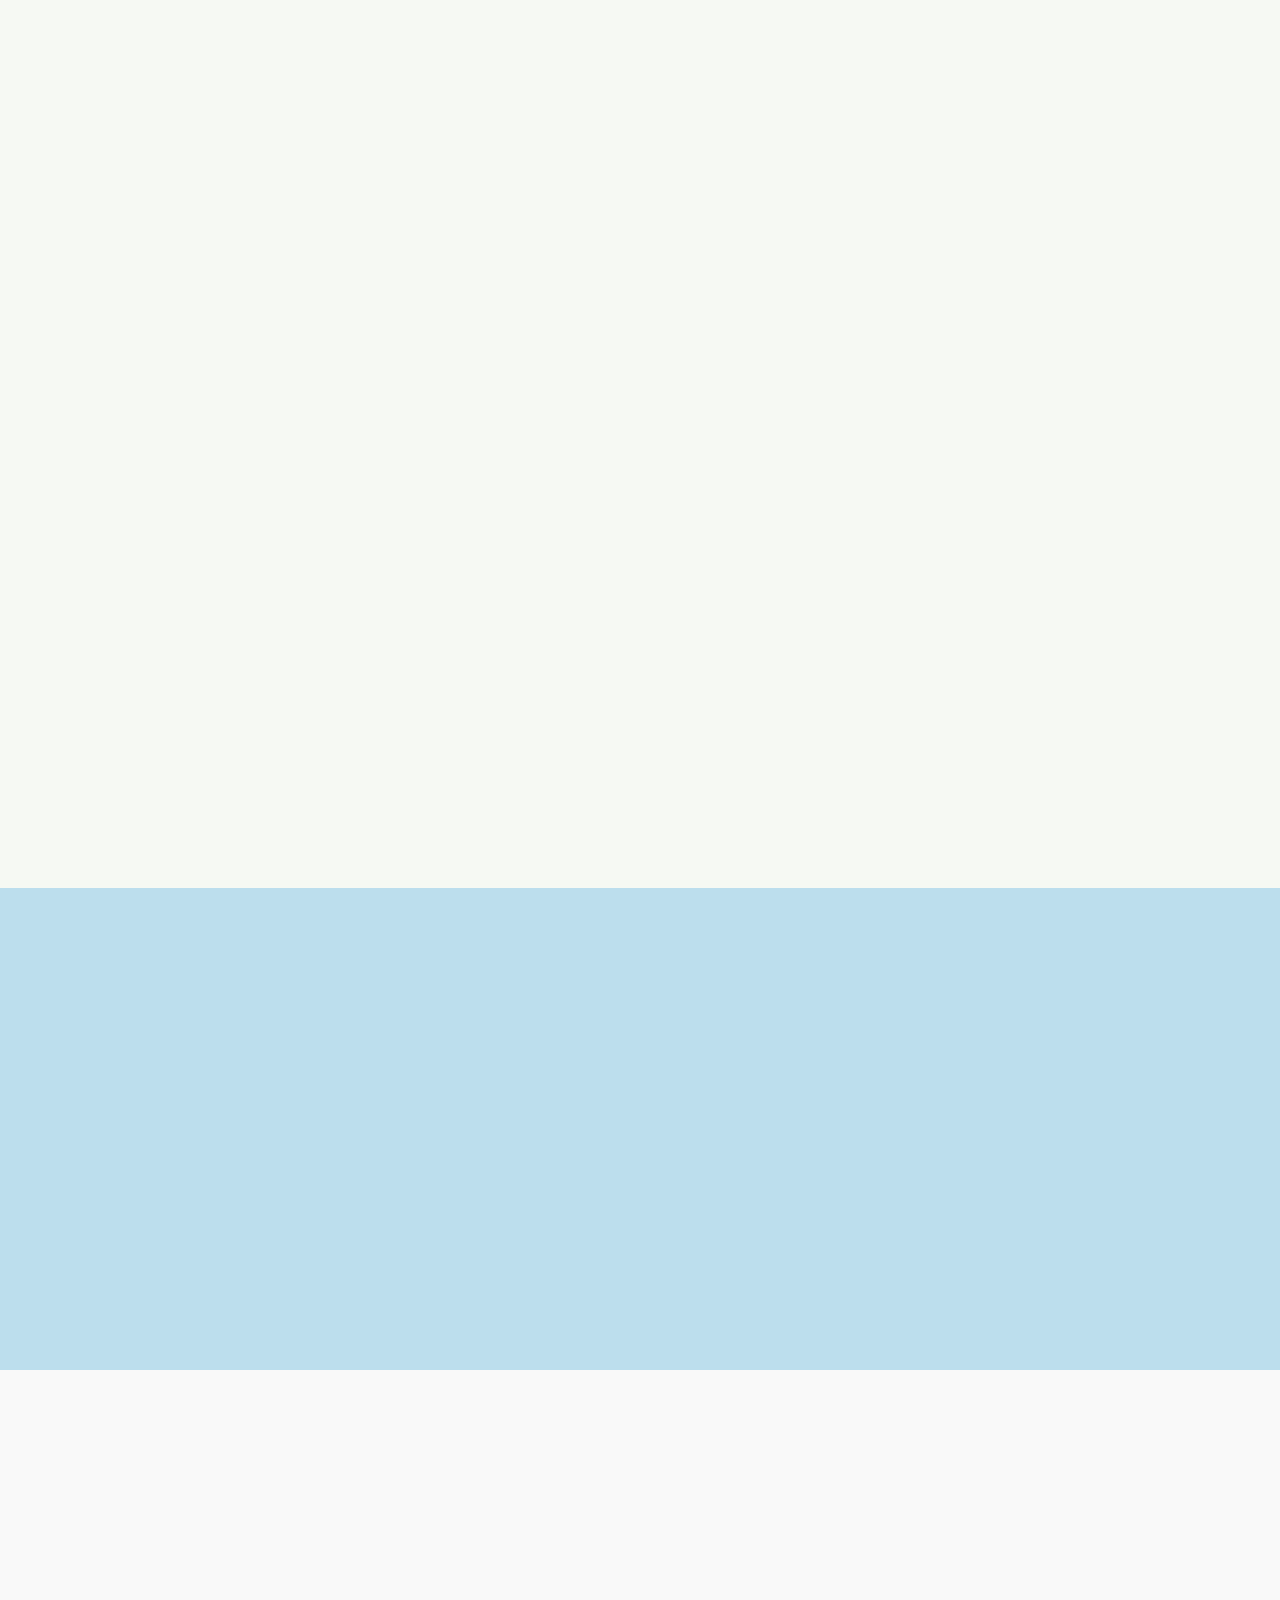
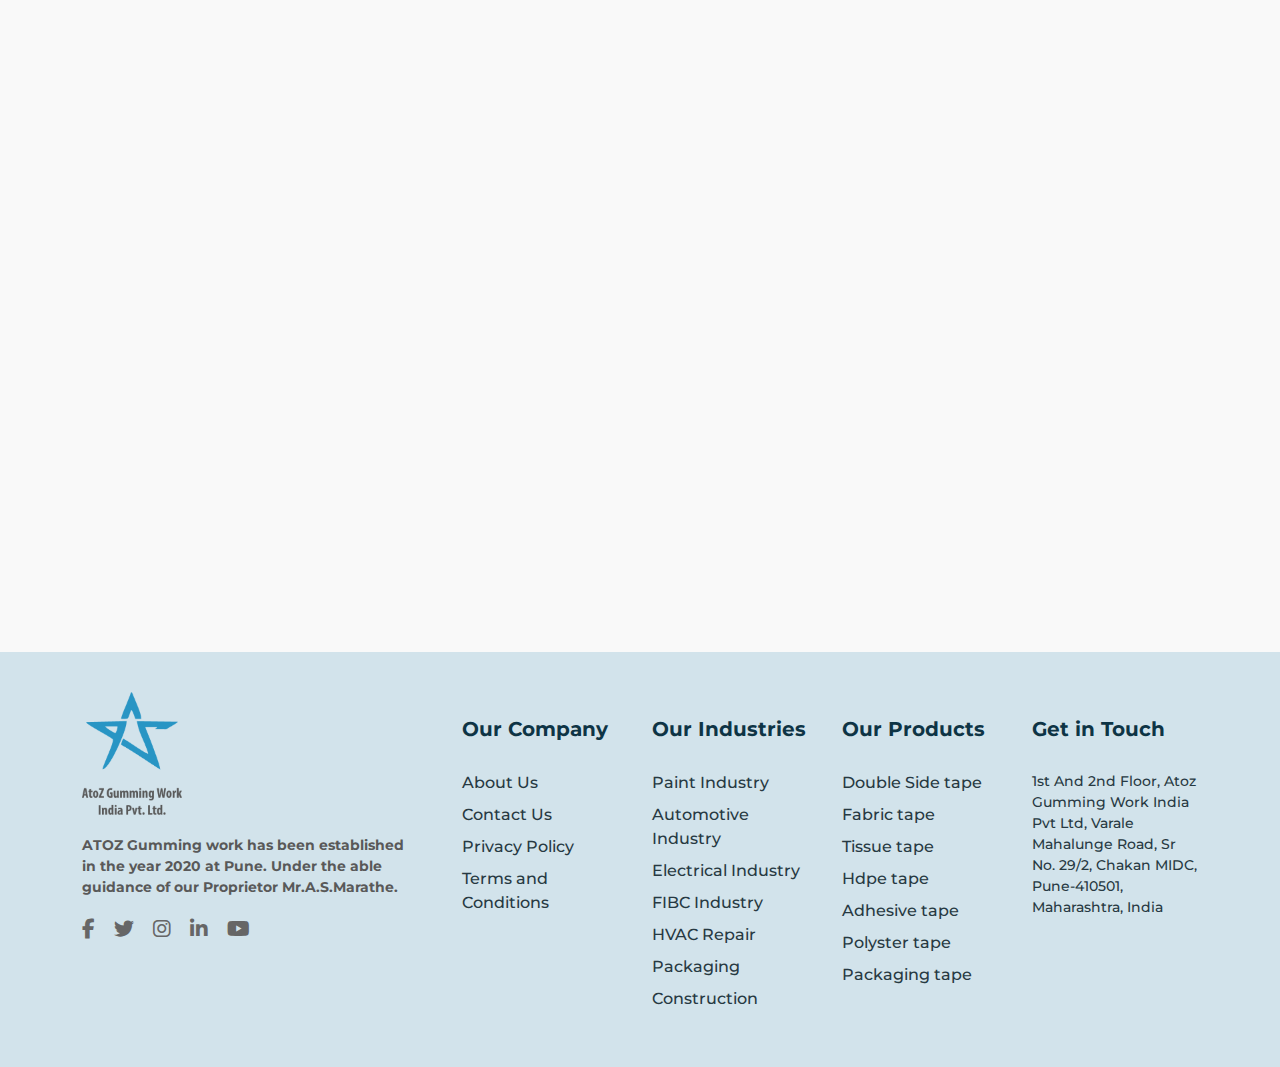
==== commit bac60be7: "1366 side resloution" ====
--- a/about-us.html
+++ b/about-us.html
@@ -50,6 +50,10 @@
                     </li>
                     <li class="nav-item">
                         <a class="nav-link" href="contact-us.html">Contact Us</a>
+                    </li>
+
+                    <li class="nav-item">
+                        <a class="nav-link " href="careers.html">Careers</a>
                     </li>
                 </ul>
             </div>
--- a/style.css
+++ b/style.css
@@ -208,7 +208,7 @@
     position: absolute;
     width: 255px;
     height: 217px;
-    background-image: url("/assets/images/who-dots.png");
+    background-image: url("assets/images/who-dots.png");
     background-size: contain;
     background-repeat: no-repeat;
     right: 155px;
@@ -228,7 +228,7 @@
     position: absolute;
     width: 255px;
     height: 217px;
-    background-image: url("/assets/images/who-dots2.png");
+    background-image: url("assets/images/who-dots2.png");
     background-size: contain;
     background-repeat: no-repeat;
     left: 250px;
@@ -361,26 +361,26 @@
 
 .product-overview-section {
     position: relative;
+    padding: 60px 0px;
 }
 
 .product-overview-section::after {
     content: '';
     position: absolute;
-    top: 0;
+    top: 28px;
     left: 3%;
-    background-image: url('/assets/images/dots3.png');
+    background-image: url(assets/images/dots3.png);
     width: 90px;
-    height: 275px;
+    height: 335px;
     background-size: cover;
     opacity: 0.5;
-    z-index: -1;
 }
 
 .product-gallary::after {
     content: '';
     position: absolute;
     bottom: 0;
-    right: 50px;
+    right: -55px;
     top: 70%;
     background-image: url(/assets/images/dots3.png);
     width: 90px;
@@ -440,7 +440,7 @@
 
 .testi-title::after {
     content: "";
-    background-image: url('/assets/images/quote.png');
+    background-image: url('assets/images/quote.png');
     background-size: contain;
     background-repeat: no-repeat;
     position: absolute;
@@ -1677,24 +1677,141 @@
     color: rgba(14, 52, 69, 1);
 }
 
-.ontact-section {
+.contactus-section {
     position: relative;
-}
-
-.ontact-section::after {
-    content: "";
+    overflow: hidden;
+}
+
+.contactus-section::after {
+    content: '';
     position: absolute;
-    width: 255px;
-    height: 217px;
-    background-image: url("/assets/images/contact-bgs3.png");
-    background-size: contain;
-    background-repeat: no-repeat;
-    right: 155px;
-    top: 370px;
+    top: 0;
+    left: 0;
+    right: 55px;
+    bottom: 0;
+    background-image: url('assets/images/contact-bgs3.png');
+    background-size: cover;
+    background-position: center;
+    opacity: 0.5;
+    z-index: 0;
+}
+
+.contactus-section .container {
+    position: relative;
+    z-index: 15;
+}
+
+.contactus-section::before {
+    content: '';
+    position: absolute;
+    top: -60px;
+    right: 0; /* Align to the right */
+    width: 50%; /* Adjust width as needed */
+    height: 100%;
+    background-image: url('assets/images/contact-bgs4.png'); 
+    background-size: cover; /* Ensure it covers the section */
+    background-position: center; /* Center the image */
+    opacity: 0.5; /* Adjust opacity as needed */
+    z-index: 0; /* Ensure it's behind the content */
 }
 
 
 /* <<<<<<<<<<<Contact us End>>>>>>>>>>>>>>> */
+
+
+/* <<<<<<<<<<<Career Start>>>>>>>>>>>>>>> */
+
+.career-section {
+    position: relative;
+    background: url('assets/images/career-bg.jpeg') no-repeat center center/cover;
+    height: 650px;
+    color: white;
+}
+
+section.careerss-section {
+    padding: 60px 0;
+}
+
+.careerss h2 {
+    color: rgba(14, 52, 69, 1);
+    font-weight: 700;
+}
+
+.careerss h5 {
+    color: rgba(89, 89, 89, 1);
+    font-weight: 700;
+}
+
+.careerss p {
+    color: rgba(115, 115, 115, 1);
+    font-weight: 700;
+    margin-top: 35px;
+}
+
+.join-team-section {
+    background-color: #f0fbff;
+    padding: 60px 0;
+}
+
+.job-card {
+    background-color: #fff;
+    border-radius: 8px;
+    box-shadow: 0px 4px 16px rgba(0, 0, 0, 0.1);
+    padding: 20px;
+    margin-bottom: 20px;
+}
+
+.job-card h5 {
+    font-weight: 600;
+    margin-bottom: 15px;
+    color: #003366;
+}
+
+.job-card p {
+    margin-bottom: 10px;
+    color: #333;
+}
+
+.apply-btn {
+    background-color: #00aaff;
+    color: #fff;
+    border: none;
+    padding: 10px 20px;
+    border-radius: 4px;
+    cursor: pointer;
+}
+
+.apply-btn:hover {
+    background-color: #0077cc;
+}
+
+.divider {
+    position: relative;
+    text-align: center;
+    margin: 40px 0;
+}
+
+
+.divider h4 {
+    background-color: #f0fbff;
+    padding: 0 15px;
+    display: inline-block;
+    color: #003366;
+    font-weight: bold;
+    z-index: 1;
+}
+
+@media (max-width: 768px) {
+    .job-card {
+        margin-bottom: 30px;
+    }
+
+    .divider h4 {
+        font-size: 1.25rem;
+    }
+}
+
+/* <<<<<<<<<<<Career End>>>>>>>>>>>>>>> */
 
 /* <<<<<<<<<<<Footer Start>>>>>>>>>>>>>>> */
 
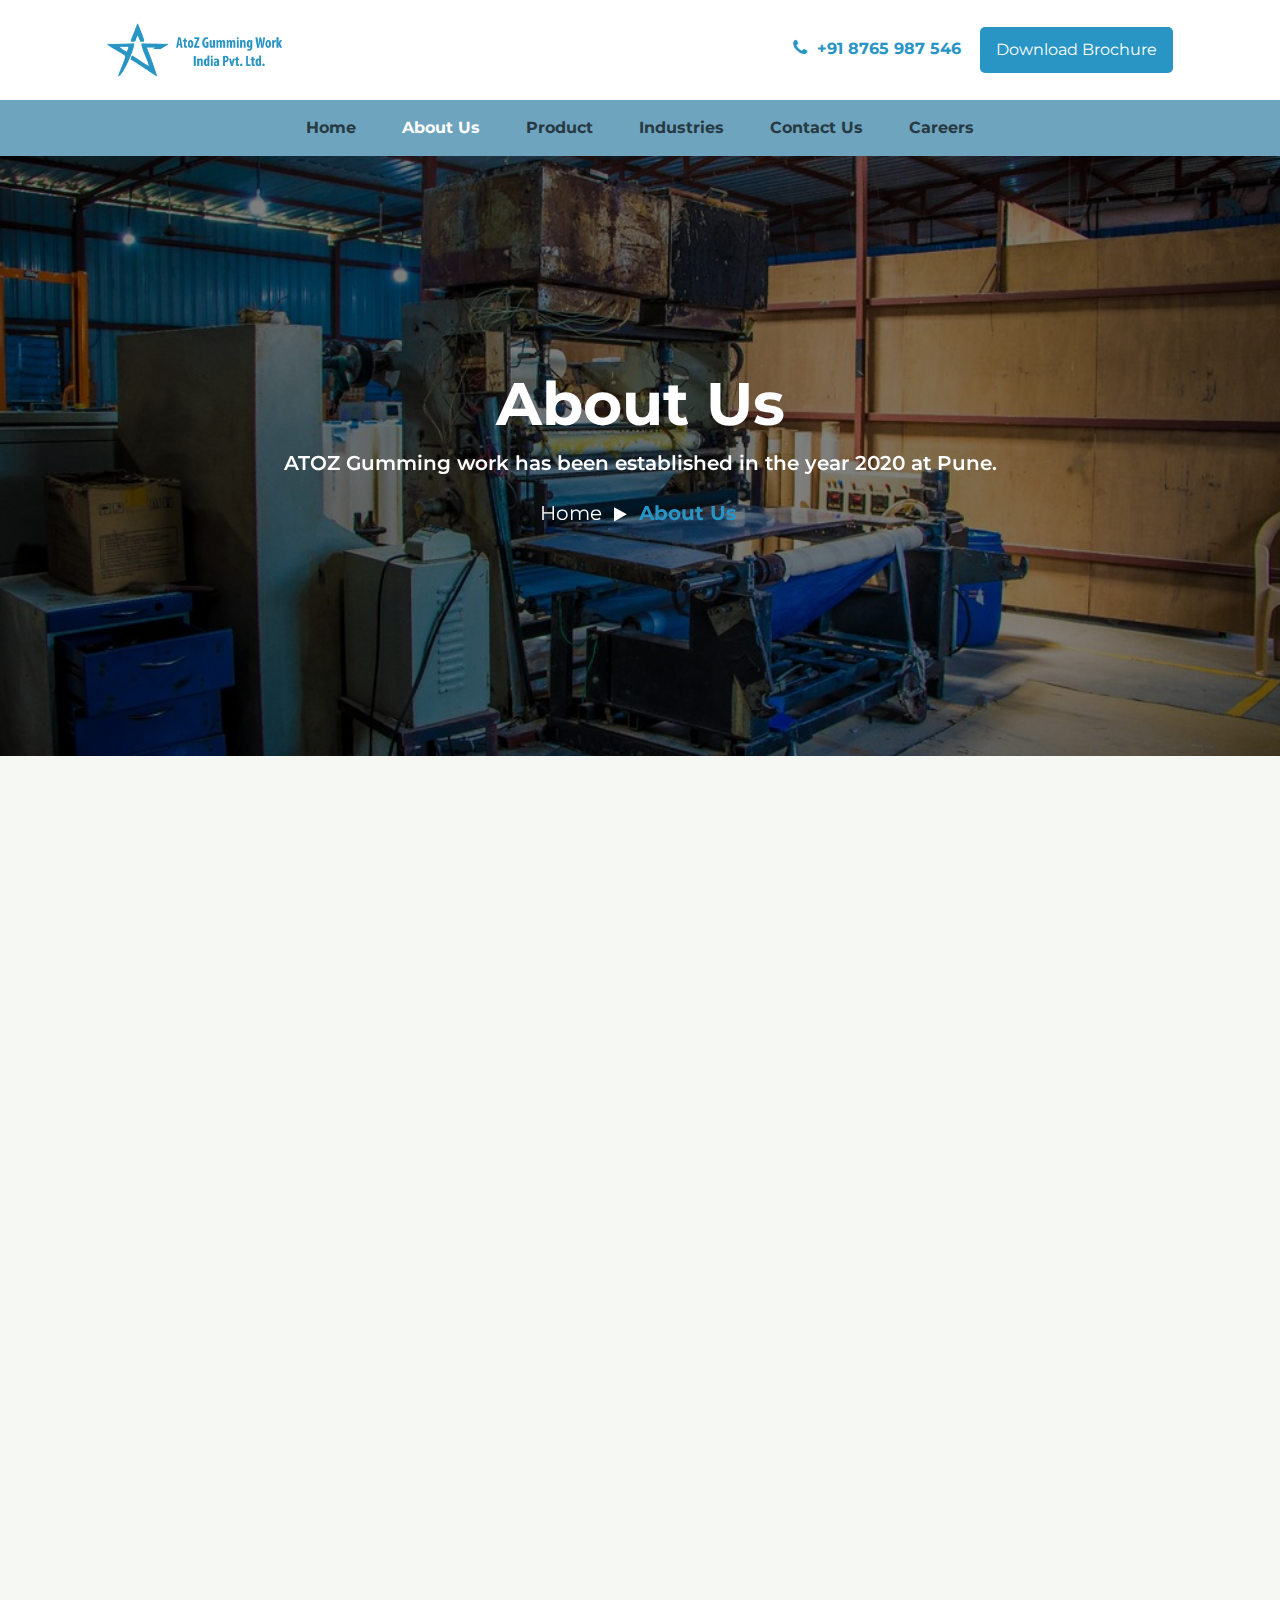
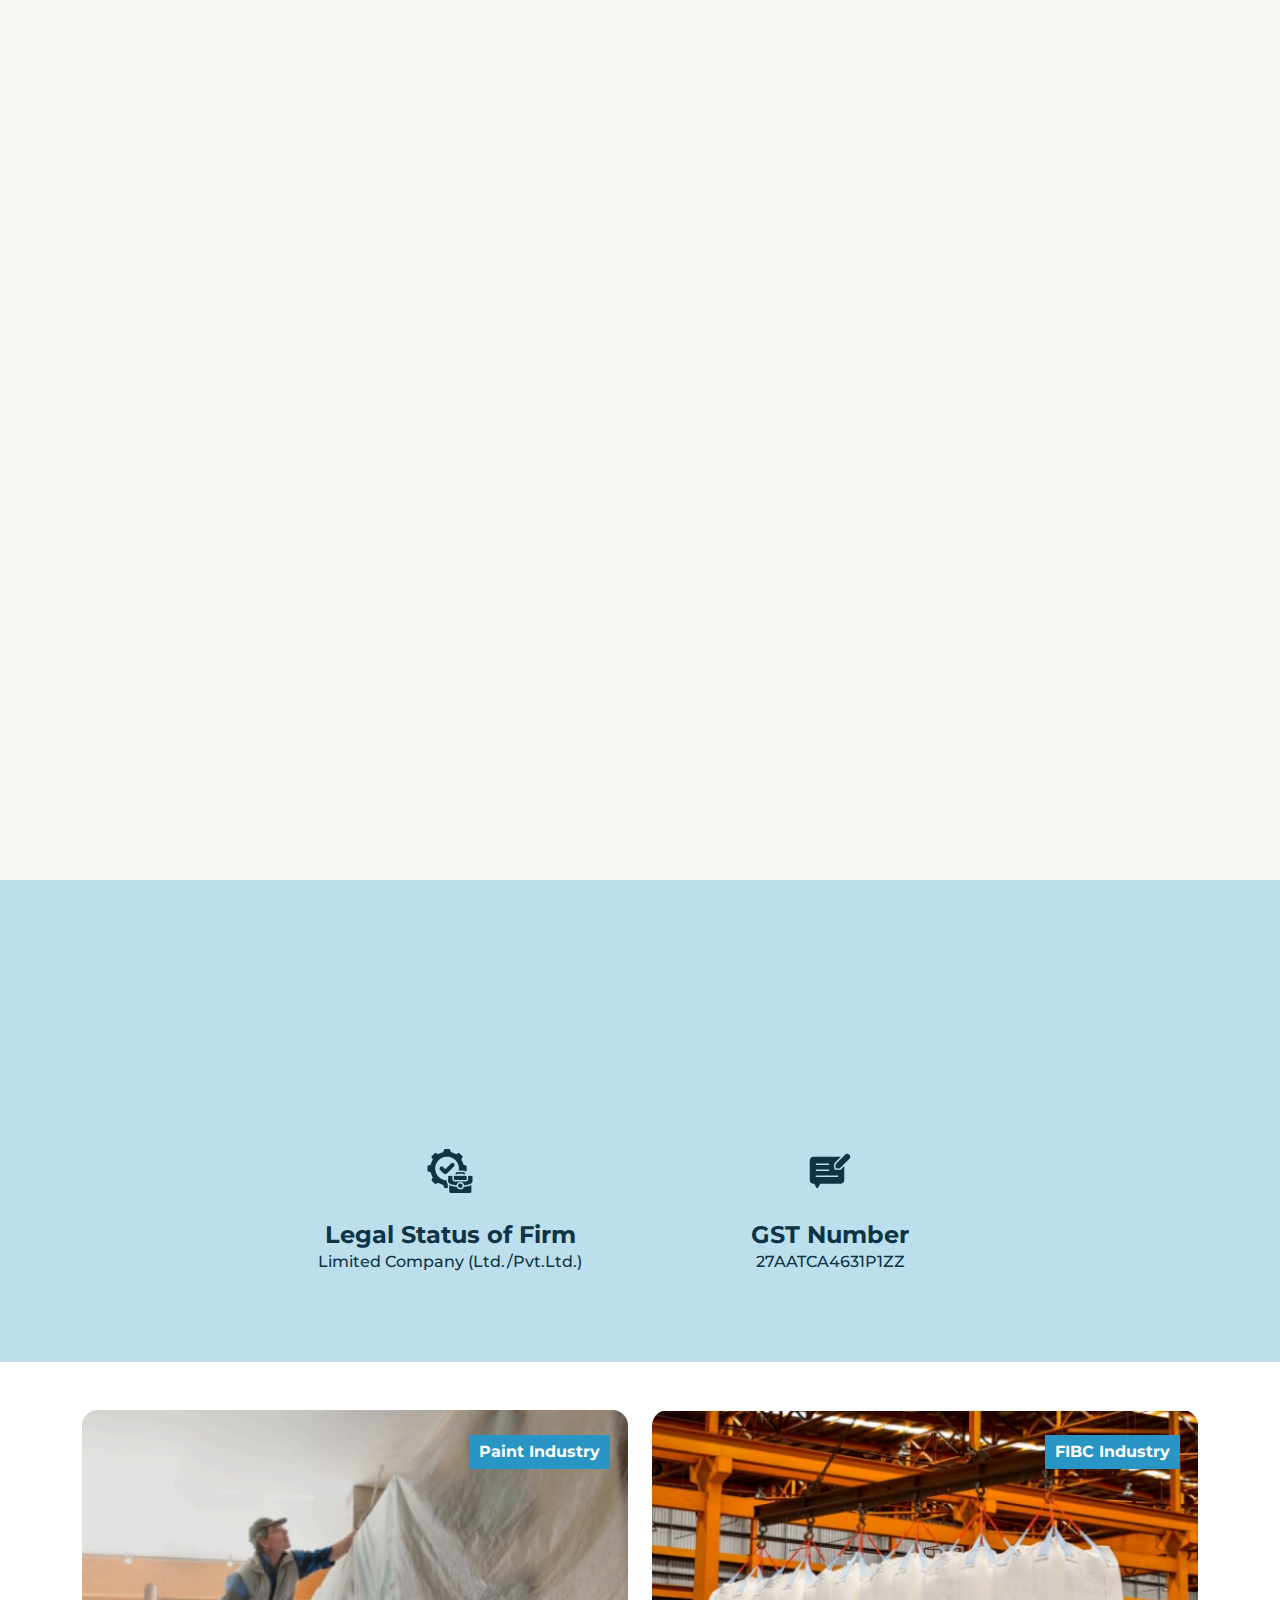
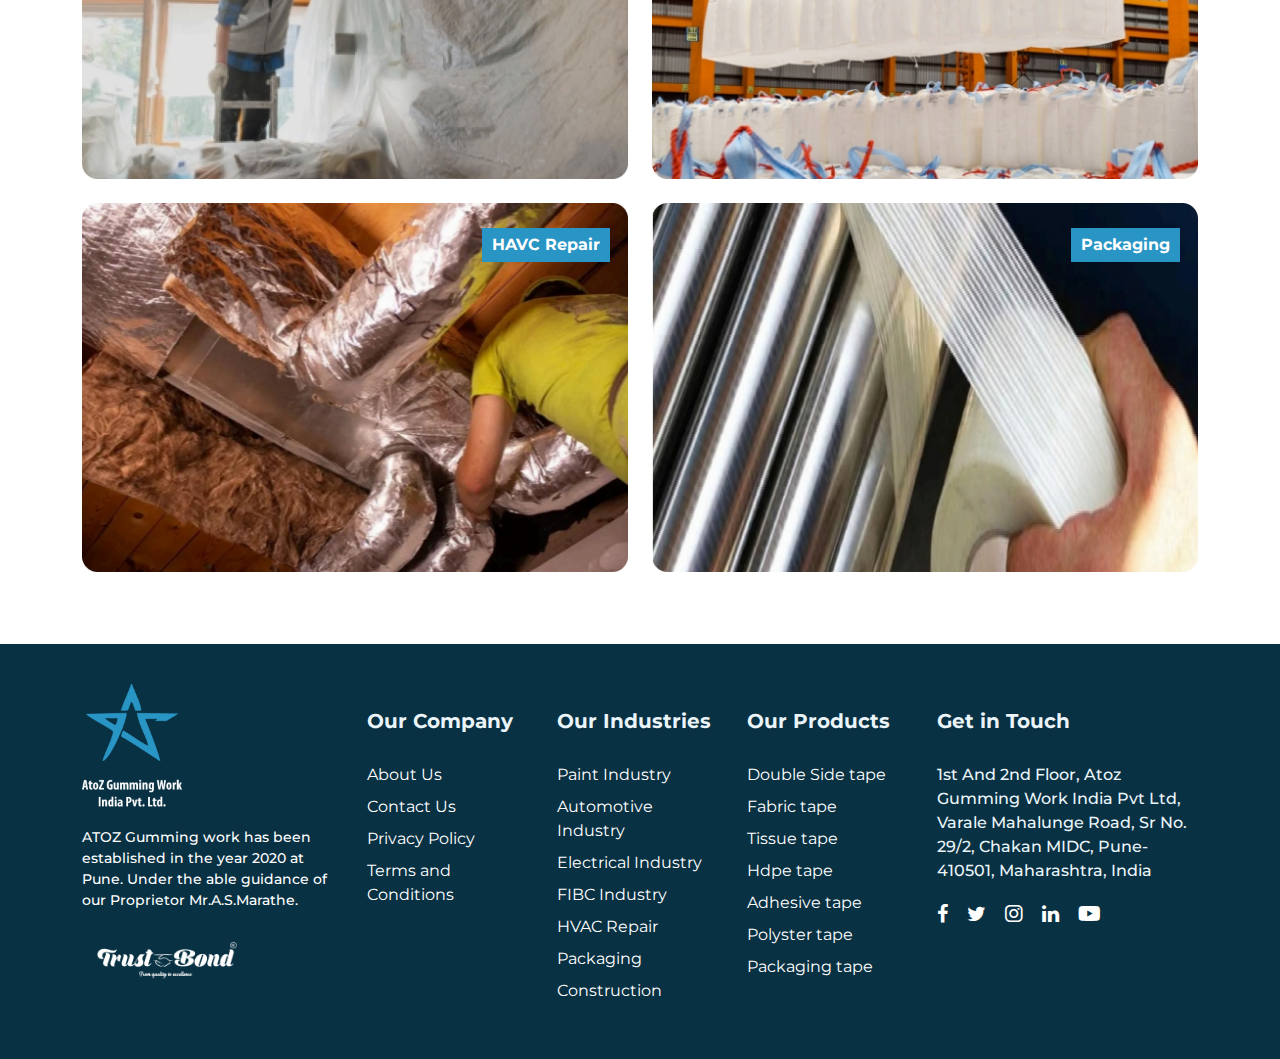
==== commit 32ab962c: "ui fixed" ====
--- a/about-us.html
+++ b/about-us.html
@@ -7,6 +7,7 @@
     <title>About Us</title>
     <link href="https://cdn.jsdelivr.net/npm/bootstrap@5.3.0-alpha1/dist/css/bootstrap.min.css" rel="stylesheet">
     <link rel="stylesheet" href=" https://cdnjs.cloudflare.com/ajax/libs/font-awesome/6.6.0/css/all.min.css">
+    <link rel="stylesheet" href="https://maxcdn.bootstrapcdn.com/font-awesome/4.7.0/css/font-awesome.min.css">
     <link rel="stylesheet" href="style.css">
     <!-- AOS Animation CSS -->
     <link href="https://cdn.jsdelivr.net/npm/aos@2.3.4/dist/aos.css" rel="stylesheet">
@@ -15,14 +16,16 @@
 <body>
 
     <!-- Header Top Bar -->
-    <div class="container">
+    <div class="container-fluid">
         <div class="top-bar d-flex justify-content-between align-items-center">
             <div class="logo">
-                <img src="assets/images/Logo.svg" alt="Logo">
+                <img src="assets/images/head-logos.png" alt="Logo">
             </div>
             <div>
-                <span class="contact-info"><i class="fa fa-phone"></i> +91 8765 987 546</span>
-                <a href="#" class="btn btn-brochure">Brochure Download</a>
+                <a href="tel:+918765987546" class="contact-info">
+                    <i class="fa fa-phone"></i> +91 8765 987 546
+                </a>
+                <a href="#" class="btn btn-brochure">Download Brochure</a>
             </div>
         </div>
     </div>
@@ -88,7 +91,7 @@
 
 
             <div class="row timeline-item">
-                <div class="col-md-6 for-barder order-1 order-md-1 d-flex justify-content-center">
+                <div class="col-md-6 for-barder mb-4 order-1 order-md-1">
                     <div class="circle-image" data-aos="zoom-in">
                         <img src="assets/images/about-who1.png" alt="Image 1">
                     </div>
@@ -112,7 +115,7 @@
 
             <div class="row timeline-item">
 
-                <div class="col-md-6 order-2 order-md-3 d-flex justify-content-center">
+                <div class="col-md-6 order-2 mb-4 order-md-3 ">
                     <div class="circle-image" data-aos="zoom-in">
                         <img src="assets/images/about-who2.png" alt="Image 2" class="img-fluid">
                     </div>
@@ -128,7 +131,7 @@
             </div>
 
             <div class="row timeline-item">
-                <div class="col-md-6 order-1 order-md-1 d-flex justify-content-center">
+                <div class="col-md-6 order-1 mb-4 order-md-1">
                     <div class="circle-image" data-aos="zoom-in">
                         <img src="assets/images/about-who1.png" alt="Image 3" class="img-fluid">
                     </div>
@@ -176,39 +179,40 @@
             </div>
 
 
-            <div class="row" data-aos="fade-up">
-                <div class="col-md-6 text-center mb-4">
+            <div class="row">
+                <div class="col-md-2 text-center mb-4"></div>
+                <div class="col-md-4 text-center mb-4">
                     <div class="icon-container">
                         <img src="assets/images/manufacturer4.png" alt="Icon 4" class="img-fluid icon-image">
                     </div>
                     <h4 class="maani-title">Legal Status of Firm</h4>
                     <p class="maani-text">Limited Company (Ltd./Pvt.Ltd.)</p>
                 </div>
-                <div class="col-md-6 text-center mb-4">
+                <div class="col-md-4 text-center mb-4">
                     <div class="icon-container">
                         <img src="assets/images/manufacturer5.png" alt="Icon 5" class="img-fluid icon-image">
                     </div>
                     <h4 class="maani-title">GST Number</h4>
                     <p class="maani-text">27AATCA4631P1ZZ</p>
                 </div>
+                <div class="col-md-2 text-center mb-4"></div>
             </div>
         </div>
     </section>
 
 
-    <section class="manufacturer-section py-5">
+    <section class="manufacturer-images-section py-5">
         <div class="container">
             <div class="row">
-
                 <div class="col-md-6 text-center mb-4 position-relative">
-                    <div class="about-pic-container" data-aos="fade-right">
-                        <img src="assets/images/about-packaging1.png" alt="Paint Industry" class="img-fluid">
+                    <div class="about-pic-container">
+                        <img src="assets/images/about-packaging1.png" alt="Paint Industry">
                         <div class="image-on-text">Paint Industry</div>
                     </div>
                 </div>
                 <div class="col-md-6 text-center mb-4 position-relative">
-                    <div class="about-pic-container" data-aos="fade-left">
-                        <img src="assets/images/about-packaging2.png" alt="FIBC Industry" class="img-fluid">
+                    <div class="about-pic-container">
+                        <img src="assets/images/about-packaging2.png" alt="FIBC Industry">
                         <div class="image-on-text">FIBC Industry</div>
                     </div>
                 </div>
@@ -217,14 +221,14 @@
             <div class="row">
 
                 <div class="col-md-6 text-center mb-4 position-relative">
-                    <div class="about-pic-container" data-aos="fade-right">
-                        <img src="assets/images/about-packaging3.png" alt="HAVC Repair" class="img-fluid">
+                    <div class="about-pic-container">
+                        <img src="assets/images/about-packaging3.png" alt="HAVC Repair">
                         <div class="image-on-text">HAVC Repair</div>
                     </div>
                 </div>
-                <div class="col-md-6 text-center mb-4 position-relative">
-                    <div class="about-pic-container" data-aos="fade-left">
-                        <img src="assets/images/about-packaging4.png" alt="Packaging" class="img-fluid">
+                <div class="col-md-6 text-center position-relative">
+                    <div class="about-pic-container" >
+                        <img src="assets/images/about-packaging4.png" alt="Packaging">
                         <div class="image-on-text">Packaging</div>
                     </div>
                 </div>
@@ -239,67 +243,72 @@
         <div class="container">
             <div class="row">
                 <!-- Logo and Company Info -->
-                <div class="col-lg-4 col-md-12 col-12 footer-logo">
+                <div class="col-lg-3 col-md-12 col-12 footer-logo">
                     <img src="assets/images/footer-logo.png" alt="AtoZ Logo">
 
-                    <p style="font-weight: 700; margin-top: 20px;color: #595959; padding-right: 20px;">ATOZ Gumming work
+                    <p style="font-weight: 500; margin-top: 20px;color:rgba(255, 255, 255, 1); font-size: 14px;">ATOZ Gumming work
                         has been established
                         in the year 2020 at Pune. Under the able guidance of our
                         Proprietor Mr.A.S.Marathe.</p>
-                    <div class="social-icons">
-                        <a href="#" target="_blank"><i class="fab fa-facebook-f"></i></a>
-                        <a href="#" target="_blank"><i class="fab fa-twitter"></i></a>
-                        <a href="#" target="_blank"><i class="fab fa-instagram"></i></a>
-                        <a href="#" target="_blank"><i class="fab fa-linkedin-in"></i></a>
-                        <a href="#" target="_blank"><i class="fab fa-youtube"></i></a>
-                    </div>
+                        <div class="foot-log2">
+                            <img src="assets/images/foot-logo-2.png" alt="AtoZ Logo">
+                        </div>
                 </div>
 
                 <!-- Footer Links -->
                 <div class="col-lg-2 col-md-3 col-6 footer-columns">
                     <h5>Our Company</h5>
                     <ul>
-                        <li><a href="#">About Us</a></li>
-                        <li><a href="#">Contact Us</a></li>
-                        <li><a href="#">Privacy Policy</a></li>
-                        <li><a href="#">Terms and Conditions</a></li>
+                        <li><a href="about-us.html">About Us</a></li>
+                        <li><a href="contact-us.html">Contact Us</a></li>
+                        <li><a href="privacy-policy.html">Privacy Policy</a></li>
+                        <li><a href="terms-condition.html">Terms and Conditions</a></li>
                     </ul>
                 </div>
 
                 <div class="col-lg-2 col-md-3 col-6 footer-columns">
                     <h5>Our Industries</h5>
                     <ul>
-                        <li><a href="#">Paint Industry</a></li>
-                        <li><a href="#">Automotive Industry</a></li>
-                        <li><a href="#">Electrical Industry</a></li>
-                        <li><a href="#">FIBC Industry</a></li>
-                        <li><a href="#">HVAC Repair</a></li>
-                        <li><a href="#">Packaging</a></li>
-                        <li><a href="#">Construction</a></li>
+                        <li><a href="industry.html">Paint Industry</a></li>
+                        <li><a href="industry.html">Automotive Industry</a></li>
+                        <li><a href="industry.html">Electrical Industry</a></li>
+                        <li><a href="industry.html">FIBC Industry</a></li>
+                        <li><a href="industry.html">HVAC Repair</a></li>
+                        <li><a href="industry.html">Packaging</a></li>
+                        <li><a href="industry.html">Construction</a></li>
                     </ul>
                 </div>
 
                 <div class="col-lg-2 col-md-3 col-6 footer-columns">
                     <h5>Our Products</h5>
                     <ul>
-                        <li><a href="#">Double Side tape</a></li>
-                        <li><a href="#">Fabric tape</a></li>
-                        <li><a href="#">Tissue tape</a></li>
-                        <li><a href="#">Hdpe tape</a></li>
-                        <li><a href="#">Adhesive tape</a></li>
-                        <li><a href="#">Polyster tape</a></li>
-                        <li><a href="#">Packaging tape</a></li>
+                        <li><a href="product-page.html">Double Side tape</a></li>
+                        <li><a href="product-page.html">Fabric tape</a></li>
+                        <li><a href="product-page.html">Tissue tape</a></li>
+                        <li><a href="product-page.html">Hdpe tape</a></li>
+                        <li><a href="product-page.html">Adhesive tape</a></li>
+                        <li><a href="product-page.html">Polyster tape</a></li>
+                        <li><a href="product-page.html">Packaging tape</a></li>
                     </ul>
                 </div>
 
-                <div class="col-lg-2 col-md-3 col-6 footer-info">
+                <div class="col-lg-3 col-md-3 col-6 footer-info">
                     <h5>Get in Touch</h5>
                     <p>1st And 2nd Floor, Atoz Gumming Work India Pvt Ltd, Varale Mahalunge Road, Sr No. 29/2, Chakan
                         MIDC, Pune-410501, Maharashtra, India</p>
+
+                        <div class="social-icons">
+                            <a href="https://www.facebook.com/sharer.php?u=https://www.indiamart.com/atozgummingworkindia/" target="_blank"><i class="fa fa-facebook-f"></i></a>
+                            <a href="https://twitter.com/share?url=https://www.indiamart.com/atozgummingworkindia/" target="_blank"><i class="fa fa-twitter"></i></a>
+                            <a href="#" target="_blank"><i class="fab fa-instagram"></i></a>
+                            <a href="https://www.linkedin.com/cws/share?url=https://www.indiamart.com/atozgummingworkindia/" target="_blank"><i class="fa fa-linkedin-in"></i></a>
+                            <a href="#" target="_blank"><i class="fab fa-youtube"></i></a>
+                        </div>
                 </div>
             </div>
         </div>
     </footer>
+
 
 
 
--- a/style.css
+++ b/style.css
@@ -1,4 +1,5 @@
 @import url('https://fonts.googleapis.com/css2?family=Montserrat:ital,wght@0,100..900;1,100..900&display=swap');
+@import url('https://fonts.googleapis.com/css2?family=Figtree:ital,wght@0,300..900;1,300..900&display=swap');
 
 body {
     padding: 0;
@@ -19,25 +20,41 @@
     margin-right: 10px;
 }
 
+.upper-prod.position-relative {
+    margin-bottom: 30px;
+}
 
 .top-bar {
-    height: 120px;
+    height: 100px;
+    padding: 0px 60px;
+}
+
+.rating-text {
+    margin-right: 5px;
+    font-weight: bold;
+}
+
+.fas.fa-star {
+    color: rgba(255, 204, 23, 1);
+    margin-right: 3px;
 }
 
 .logo img {
-    width: 200px;
+    width: 175px;
     height: auto;
 }
 
 .top-bar .contact-info {
     color: #2895C4;
-
+    text-decoration: none;
     margin-right: 15px;
+    font-weight: 700;
     display: inline-block;
 }
 
 .top-bar .contact-info i {
     margin-right: 5px;
+    font-size: 18px;
 }
 
 .top-bar .btn-brochure {
@@ -68,7 +85,7 @@
 /* Hero section */
 .hero-section {
     background-color: #212844;
-    height: 650px;
+    height: 600px;
     color: white;
     padding: 50px 0;
     background-image: url(/assets/images/Background.png);
@@ -101,13 +118,13 @@
 }
 
 .carousel-indicators .active {
-    background-color: white;
+    /* background-color: white; */
     opacity: 1;
 }
 
-.carousel-indicators {
+/* .carousel-indicators {
     bottom: 80px;
-}
+} */
 
 
 .hero-section h1 {
@@ -183,7 +200,7 @@
 
 
 .who-we-are-title {
-    font-size: 2.5rem;
+    font-size: 2.4rem;
     font-weight: bold;
     margin-bottom: 20px;
 }
@@ -206,13 +223,13 @@
 .who-we-are .who-imgg:after {
     content: "";
     position: absolute;
-    width: 255px;
-    height: 217px;
-    background-image: url("assets/images/who-dots.png");
+    width: 195px;
+    height: 350px;
+    background-image: url(assets/images/who-dots.png);
     background-size: contain;
     background-repeat: no-repeat;
-    right: 155px;
-    top: 370px;
+    right: 180px;
+    top: 330px;
 }
 
 .who-imgg-next img {
@@ -241,14 +258,28 @@
 /* <<<<<<<<< Who We Are End>>>>>>>>>>>>>>> */
 
 .bgimage-quality {
-    background-size: auto;
+    background-size: cover;
     background-repeat: no-repeat;
     background-position: center;
+}
+
+.bgimage-quality::before {
+    content: '';
+    position: absolute;
+    top: 0;
+    left: 0;
+    width: 100%;
+    height: 100%;
+    /* background-color: rgba(0, 0, 0, 0.5); */
+    /* Adjust the opacity for the black strip */
+    z-index: 1;
 }
 
 .bgimage-quality .icon {
     width: 60px;
     height: 60px;
+    position: relative;
+    z-index: 2;
     background: #FFFFFF;
     -webkit-animation: pulse 2s infinite;
     animation: pulse 2s infinite;
@@ -263,7 +294,9 @@
 }
 
 .help-do p {
-    color: #000000;
+    position: relative;
+    z-index: 2;
+    color: #fff;
     font-size: 20px;
     font-weight: 700;
 }
@@ -287,10 +320,9 @@
 /* Toggle button styling for mobile */
 .navbar-toggler {
     border: none;
-    outline: none !important;
+    outline: 0 !important;
     padding: 8px;
-    color: white;
-    border-radius: 50%;
+
 }
 
 .navbar-toggler-icon {
@@ -306,6 +338,7 @@
     font-weight: 700;
 }
 
+
 .product-ove p {
     color: #426271;
 }
@@ -314,7 +347,7 @@
 
     border-radius: 14px;
     width: 100%;
-    height: auto;
+    height: -webkit-fill-available !important;
 }
 
 .product-img-vertical {
@@ -381,8 +414,8 @@
     position: absolute;
     bottom: 0;
     right: -55px;
-    top: 70%;
-    background-image: url(/assets/images/dots3.png);
+    top: 68%;
+    background-image: url(assets/images/dots3.png);
     width: 90px;
     height: 270px;
     background-size: cover;
@@ -445,10 +478,29 @@
     background-repeat: no-repeat;
     position: absolute;
     top: -40px;
-    left: 10%;
-    width: 70px;
+    left: 7%;
+    width: 80px;
     height: 70px;
     z-index: 1;
+}
+
+.testimonials-section {
+    position: relative;
+    padding-bottom: 50px;
+    /* To avoid overlap with the image */
+}
+
+.testimonials-section::before {
+    content: '';
+    position: absolute;
+    bottom: 2px;
+    right: 8%;
+    width: 83px;
+    height: 68px;
+    background-image: url(assets/images/quote2.png);
+    background-size: cover;
+    background-repeat: no-repeat;
+    z-index: -1;
 }
 
 .testi-title {
@@ -474,392 +526,177 @@
     padding: 20px;
 }
 
-.client-info,
-.client-comment {
-    -webkit-transition: all 0.3s ease;
-    transition: all 0.3s ease;
-}
-
-.client-single {
-    &.inactive {
-
-        .client-comment,
-        .client-info {
-            display: none;
-        }
-
-        .client-comment,
-        .client-info {
-            opacity: 0;
-            visibility: hidden;
-        }
-    }
-
-    &.position-1 {
-        -webkit-transform: scale(0.65);
-        transform: scale(0.65);
-    }
-
-    &.position-2 {
-        left: -40px;
-        top: 105px;
-    }
-
-    &.position-3 {
-        left: -60px;
-        top: 240px;
-        -webkit-transform: scale(0.4) !important;
-        transform: scale(0.4) !important;
-    }
-
-    &.position-4 {
-        left: 55px;
-        top: 380px;
-    }
-
-    &.position-5 {
-        top: 30px;
-        right: 55px;
-        background-color: transparent !important;
-    }
-
-    &.position-6 {
-        top: 225px;
-        right: -40px;
-    }
-
-    &.position-7 {
-        top: 400px;
-        right: 45px;
-        -webkit-transform: scale(0.4) !important;
-        transform: scale(0.4) !important;
-    }
-
-    &.active {
-        top: 10%;
-        left: 50%;
-        -webkit-transform: translateX(-50%);
-        transform: translateX(-50%);
-        z-index: 10;
-        width: 70%;
-
-        .client-comment,
-        .client-info {
-            -webkit-transition-delay: 0.6s;
-            transition-delay: 0.6s;
-        }
-    }
-
-    .position-5 {
-        top: 30px;
-        right: 35px;
-
-    }
-
-    &:not(.active) {
-        -webkit-transform: scale(0.55);
-        transform: scale(0.55);
-        z-index: 99;
-    }
-
-
-    .client-img img {
-        width: 70px;
-        border-radius: 50%;
-        /* border: 8px solid #d1e9ff; */
-        cursor: pointer;
-    }
-
-    &.active .client-img img {
-        max-width: 55px;
-        margin: 0 auto 24px;
-        border: 0;
-    }
-}
-
-.client-comment {
-
-
-    h3 {
-        font-size: 22px;
-        line-height: 32px;
-        color: #505b6d;
-    }
-
-    span i {
-        font-size: 60px;
-        color: #0084ff;
-        margin: 40px 0 24px;
-        display: inline-block;
-    }
-}
-
-.client-info {
-    h3 {
-        color: #000;
-        font-weight: 600;
-        margin-bottom: 4px;
-    }
-
-    p {
-        color: #0084ff;
-        text-transform: uppercase;
-    }
-}
-
-
 .funfun {
     background: #0985AD14;
     border-radius: 12px;
     padding: 60px;
 }
 
-@media only screen and (min-width: 768px) and (max-width: 991px) {
-    #testimonial-area .section-heading h2 {
-        font-size: 30px;
-    }
-
-    .client-comment h3 {
-        font-size: 18px;
-        line-height: 28px;
-    }
-
-    .client-single.active {
-        width: 60%;
-    }
-
-    .product-gallary.d-flex.justify-content-center.gap-5 {
-        display: flex;
-        flex-direction: column !important;
-        align-items: center !important;
-    }
-
-    .client-single:not(.active) {
-        -webkit-transform: scale(0.55);
-        transform: scale(0.35);
-    }
-
-    .client-single.position-3,
-    .client-single.position-7 {
-        -webkit-transform: scale(.30) !important;
-        transform: scale(.30) !important;
-    }
-
-    .client-single.active .client-img img {
-        max-width: 100px;
-    }
-
-    .client-single.active .client-img::before {
-        padding: 5px;
-        width: 55px;
-        height: 55px;
-        top: -4px;
-        left: 6px;
-    }
-
-    .client-single.active .client-img {
-        width: 55px;
-        height: 55px;
-    }
-
-    .testi-wrap {
-        height: 580px;
-    }
-
-    #testimonial-area {
-        padding: 100px 0 0;
-    }
-}
-
-@media only screen and (min-width: 480px) and (max-width: 767px) {
-    #testimonial-area .section-heading h2 {
-        font-size: 30px;
-    }
-
-    .client-comment h3 {
-        font-size: 14px;
-        line-height: 26px;
-    }
-
-    .client-single.active {
-        width: 60%;
-    }
-
-    .client-comment span i {
-        font-size: 40px;
-    }
-
-    .client-single:not(.active) {
-        -webkit-transform: scale(0.55);
-        transform: scale(0.35);
-    }
-
-    .client-single.position-5,
-    .client-single.position-7 {
-        right: 0;
-    }
-
-    .client-single.position-4 {
-        left: 0;
-    }
-
-    .client-single.position-3,
-    .client-single.position-7 {
-        -webkit-transform: scale(.30) !important;
-        transform: scale(.30) !important;
-    }
-
-    .client-single.active .client-img img {
-        max-width: 80px;
-    }
-
-    .client-single.active .client-img::before {
-        padding: 5px;
-        width: 88px;
-        height: 88px;
-        top: -4px;
-        left: 16px;
-    }
-
-    .client-single.active .client-img {
-        width: 120px;
-        height: 100px;
-    }
-
-    .testi-wrap {
-        height: 630px;
-    }
-}
-
-@media only screen and (min-width: 360px) and (max-width: 479px) {
-    #testimonial-area .section-heading h2 {
-        font-size: 30px;
-        line-height: 40px
-    }
-
-    .client-comment h3 {
-        font-size: 14px;
-        line-height: 26px;
-    }
-
-    .client-single.active {
-        width: 80%;
-    }
-
-    .client-comment span i {
-        font-size: 40px;
-    }
-
-    .client-single:not(.active) {
-        -webkit-transform: scale(0.25);
-        transform: scale(0.25);
-    }
-
-    .client-single.position-5,
-    .client-single.position-7,
-    .client-single.position-6 {
-        right: -70px;
-    }
-
-    .client-single.position-4 {
-        left: -60px;
-    }
-
-    .client-single.position-3 {
-        left: -75px;
-    }
-
-    .client-single.position-3,
-    .client-single.position-7 {
-        -webkit-transform: scale(.25) !important;
-        transform: scale(.25) !important;
-    }
-
-    .client-single.active .client-img img {
-        max-width: 80px;
-    }
-
-    .client-single.active .client-img::before {
-        padding: 5px;
-        width: 45px;
-        height: 45px;
-        top: -4px;
-        left: 16px;
-    }
-
-    .client-single.active .client-img {
-        width: 55px;
-        height: 55px;
-    }
-
-    .testi-wrap {
-        height: 600px;
-    }
-}
-
-@media only screen and (min-width: 320px) and (max-width: 359px) {
-    #testimonial-area .section-heading h2 {
-        font-size: 30px;
-    }
-
-    .client-comment h3 {
-        font-size: 14px;
-        line-height: 26px;
-    }
-
-    .client-single.active {
-        width: 80%;
-    }
-
-    .client-comment span i {
-        font-size: 40px;
-    }
-
-    .client-single:not(.active) {
-        -webkit-transform: scale(0.25);
-        transform: scale(0.25);
-    }
-
-    .client-single.position-5,
-    .client-single.position-7,
-    .client-single.position-6 {
-        right: -70px;
-    }
-
-    .client-single.position-4 {
-        left: -60px;
-    }
-
-    .client-single.position-3 {
-        left: -75px;
-    }
-
-    .client-single.position-3,
-    .client-single.position-7 {
-        -webkit-transform: scale(.25) !important;
-        transform: scale(.25) !important;
-    }
-
-    .client-single.active .client-img img {
-        max-width: 80px;
-    }
-
-    .client-single.active .client-img::before {
-        padding: 5px;
-        width: 45px;
-        height: 45px;
-        top: -4px;
-        left: 16px;
-    }
-
-    .client-single.active .client-img {
-        width: 55px;
-        height: 55px;
-    }
-
-    .testi-wrap {
-        height: 550px;
-    }
+.carousel {
+    margin-top: 40px;
+    padding: 45px 45px;
+}
+
+.carousel .carousel-item .testi {
+    color: #999;
+    font-size: 14px;
+    text-align: center;
+    background-color: rgba(233, 241, 245, 1);
+    padding: 30px;
+    border-radius: 7px;
+    overflow: hidden;
+    min-height: 290px;
+}
+
+.img-box img {
+    width: 60px !important;
+    height: 60px !important;
+    border-radius: 50%;
+}
+
+.carousel .carousel-item .testi .img-box {
+    width: 60px;
+    height: 60px;
+    padding: 5px;
+    border-radius: 50%;
+}
+
+.carousel .img-box img {
+    width: 100%;
+    height: 100%;
+    display: block;
+    border-radius: 50%;
+}
+
+.carousel .testimonial {
+    padding: 30px 0 10px;
+}
+
+.carousel-control-prev,
+.carousel-control-next {
+    width: 40px;
+    height: 40px;
+    margin-left: -40px;
+    margin-right: -40px;
+    margin-top: -20px;
+    top: 50%;
+    background: rgba(40, 149, 196, 1);
+}
+
+.carousel-control-prev i,
+.carousel-control-next i {
+    font-size: 16px;
+    line-height: 42px;
+    position: absolute;
+    display: inline-block;
+    color: #fff;
+}
+
+.carousel-indicators.new-carousel-indicators {
+    bottom: -40px;
+}
+
+.carousel-indicators.new-carousel-indicators li,
+.carousel-indicators.new-carousel-indicators li.active {
+    width: 12px;
+    height: 12px;
+    margin: 1px 3px;
+    border-radius: 50%;
+    border: none;
+}
+
+.carousel-indicators.new-carousel-indicators li {
+    background: #999;
+    border-color: transparent;
+    box-shadow: inset 0 2px 1px rgba(0, 0, 0, 0.2);
+}
+
+.carousel-indicators.new-carousel-indicators li.active {
+    background: rgba(40, 149, 196, 1);
+    box-shadow: inset 0 2px 1px rgba(0, 0, 0, 0.2);
+}
+
+
+.rounded-image-back {
+    width: 60px;
+    height: 60px;
+    position: absolute;
+    border-radius: 50%;
+    /* overflow: hidden; */
+}
+
+.rounded-image-back img {
+    width: 100%;
+    height: 100%;
+    object-fit: cover;
+    border-radius: 50%;
+}
+
+.top-left-backg {
+    top: -100px;
+    left: 30px;
+}
+
+.top-right-backg {
+    top: -100px;
+    right: 30px;
+}
+
+.bottom-left-backg {
+    bottom: 180px;
+    left: 60px;
+}
+
+.bottom-right-backg {
+    bottom: 180px;
+    right: 60px;
+}
+
+.top-center-backg {
+    bottom: 20px;
+    left: 54px;
+}
+
+.rounded-image-back.top-left-backg img {
+    width: 45px !important;
+    height: 45px !important;
+}
+
+.rounded-image-back.top-center-backg img {
+    width: 45px !important;
+    height: 45px !important;
+}
+
+section.testimonials-section {
+    margin-top: 5rem;
+    margin-bottom: 5rem;
+}
+
+.bottom-center-backg {
+    bottom: -15px;
+    right: 140px;
+}
+
+
+top-center-backg .rounded-image-back.bottom-left-backg img {
+    width: 45px !important;
+    height: 45px !important;
+}
+
+.rounded-image-back.bottom-right-backg img {
+    width: 45px !important;
+    height: 45px !important;
+}
+
+.rounded-image-back.bottom-left-backg img {
+    width: 40px;
+    height: 40px;
+}
+
+p.testimonial.text-center.p-4 {
+    padding: 30px 0 10px;
+    color: rgba(39, 57, 66, 1);
+    font-weight: 600;
 }
 
 
@@ -870,7 +707,10 @@
 
 /* <<<<<<<<<<<About US Start>>>>>>>>>>>>>>> */
 
-
+span.color-dedo {
+    color: rgba(110, 164, 189, 1);
+    font-weight: 700;
+}
 
 .abouttop h1 {
     font-size: 60px;
@@ -909,7 +749,7 @@
 .about-banner-section {
     position: relative;
     background: url('assets/images/about-banner.jpg') no-repeat center center/cover;
-    height: 650px;
+    height: 600px;
     color: white;
 }
 
@@ -1010,7 +850,7 @@
 
 @media (max-width: 768px) {
     .timeline-item {
-        flex-direction: column;
+        display: flex;
         text-align: center;
     }
 
@@ -1024,8 +864,8 @@
 
 .our-product-section {
     position: relative;
-    background: url('assets/images/product-banner.jpg') no-repeat center center/cover;
-    height: 650px;
+    background: url('assets/images/product-banner-new.jpg') no-repeat center center/cover;
+    height: 600px;
     color: white;
 }
 
@@ -1206,13 +1046,19 @@
     outline: none;
 }
 
-.red-double img {
+/* .red-double img {
     transition: transform 0.3s ease-in-out;
-}
-
-.red-double img:hover {
+} */
+
+.navbar-toggler:focus {
+    text-decoration: none;
+    outline: 0 !important;
+    box-shadow: none !important;
+}
+
+/* .red-double img:hover {
     transform: scale(1.1);
-}
+} */
 
 .input-group:focus {
     outline: none !important;
@@ -1276,17 +1122,17 @@
 /* <<<<<<<<<<<Our Product-Details Start>>>>>>>>>>>>>>> */
 
 .product-container {
-    background-color: #fff;
-    padding: 20px;
+    /* background-color: #fff; */
+    /* padding: 20px; */
     height: 100%;
     border-radius: 10px;
-    box-shadow: 0 2px 10px rgba(0, 0, 0, 0.1);
+    /* box-shadow: 0 2px 10px rgba(0, 0, 0, 0.1); */
 }
 
 .thumbnail img {
     width: 100%;
-    border: 1px solid #dee2e6;
-    border-radius: 5px;
+    border: 1px solid rgba(191, 191, 191, 1);
+    border-radius: 15px;
     margin-bottom: 20px;
     cursor: pointer;
 
@@ -1294,14 +1140,14 @@
 
 .thumbnail {
     cursor: pointer;
-    transition: transform 0.2s;
-
-}
-
-.thumbnail:hover {
+    /* transition: transform 0.2s; */
+
+}
+
+/* .thumbnail:hover {
     transform: scale(1.1);
 
-}
+} */
 
 .text-barder-for {
     border-bottom: 1px solid rgba(221, 221, 221, 1);
@@ -1309,9 +1155,10 @@
 }
 
 .main-image img {
-    width: 78%;
-    height: 100%;
-    border-radius: 10px;
+    width: 100%;
+    height: 97%;
+    border-radius: 15px;
+    border: 1px solid rgba(191, 191, 191, 1);
 }
 
 .text-dbf {
@@ -1320,7 +1167,8 @@
 
 .similar-pro img {
     width: 100%;
-    height: auto;
+    height: 330px;
+    border-radius: 20px;
 }
 
 /* .product-details {
@@ -1404,24 +1252,13 @@
     font-weight: 500;
 }
 
-/* 
-.product-containerne {
-    display: flex;
-    flex-direction: column;
-    justify-content: space-between;
-    height: 100%;
-}
-
-.product-details {
-    margin-bottom: auto;
-} */
 
 .product-container.main-image {
-    background-color: #fff;
-    padding: 20px;
+    /* background-color: #fff; */
+    /* padding: 20px; */
     height: 80%;
     border-radius: 10px;
-    box-shadow: 0 2px 10px rgba(0, 0, 0, 0.1);
+    /* box-shadow: 0 2px 10px rgba(0, 0, 0, 0.1); */
 }
 
 .butts-foro {
@@ -1439,14 +1276,14 @@
 
 .similar-pro {
     cursor: pointer;
-    transition: transform 0.2s;
+    /* transition: transform 0.2s; */
     margin-bottom: 25px;
 }
 
 
-.similar-pro:hover {
+/* .similar-pro:hover {
     transform: scale(1.1);
-}
+} */
 
 .product-detailss {
     margin-top: 75px;
@@ -1537,7 +1374,7 @@
 .our-industry-section {
     position: relative;
     background: url('assets/images/industry-banner.jpeg') no-repeat center center/cover;
-    height: 650px;
+    height: 600px;
     color: white;
 }
 
@@ -1560,6 +1397,7 @@
     color: rgba(18, 67, 88, 1);
     font-weight: 500;
     margin-top: 25px;
+    font-size: 18px;
 }
 
 .industry-doubled-date.text-center {
@@ -1583,20 +1421,25 @@
 .induss-bonk p {
     color: rgba(99, 99, 99, 1);
     font-weight: 500;
-}
-
+    height: 100px;
+}
+
+.industry-similar-pro img {
+    width: 100%;
+    height: 300px;
+}
 
 .industry-similar-pro {
     cursor: pointer;
-    transition: transform 0.2s;
+    /* transition: transform 0.2s; */
     margin-bottom: 25px;
 }
 
 
-.industry-similar-pro:hover {
+/* .industry-similar-pro:hover {
     transform: scale(1.1);
 
-}
+} */
 
 .breadcrumb__links.mb-3 a {
     text-decoration: none;
@@ -1608,8 +1451,8 @@
 
 .contact-us-section {
     position: relative;
-    background: url('assets/images/contact-banner.jpg') no-repeat center center/cover;
-    height: 650px;
+    background: url('assets/images/contact-banner-new.jpg') no-repeat center center/cover;
+    height: 600px;
     color: white;
 }
 
@@ -1705,14 +1548,14 @@
     content: '';
     position: absolute;
     top: -60px;
-    right: 0; /* Align to the right */
-    width: 50%; /* Adjust width as needed */
+    right: 0;
+    width: 50%;
     height: 100%;
-    background-image: url('assets/images/contact-bgs4.png'); 
-    background-size: cover; /* Ensure it covers the section */
-    background-position: center; /* Center the image */
-    opacity: 0.5; /* Adjust opacity as needed */
-    z-index: 0; /* Ensure it's behind the content */
+    background-image: url('assets/images/contact-bgs4.png');
+    background-size: cover;
+    background-position: center;
+    opacity: 0.5;
+    z-index: 0;
 }
 
 
@@ -1723,9 +1566,19 @@
 
 .career-section {
     position: relative;
-    background: url('assets/images/career-bg.jpeg') no-repeat center center/cover;
-    height: 650px;
+    background: url('assets/images/career-banner-new.jpg') no-repeat center center/cover;
+    height: 600px;
     color: white;
+}
+
+.career-section::before {
+    content: "";
+    position: absolute;
+    top: 0;
+    right: 0;
+    bottom: 0;
+    left: 0;
+    background: rgba(0, 0, 0, 0.5);
 }
 
 section.careerss-section {
@@ -1757,28 +1610,47 @@
     background-color: #fff;
     border-radius: 8px;
     box-shadow: 0px 4px 16px rgba(0, 0, 0, 0.1);
-    padding: 20px;
+    padding: 40px;
     margin-bottom: 20px;
 }
 
+.career-secobds h2 {
+    color: rgba(0, 0, 0, 1);
+    font-weight: 500;
+}
+
+.career-secobds p {
+    color: rgba(0, 0, 0, 1);
+    font-weight: 500;
+    padding: 0 30px;
+}
+
 .job-card h5 {
-    font-weight: 600;
+    font-weight: 700;
     margin-bottom: 15px;
-    color: #003366;
+    color: rgba(0, 93, 170, 1);
 }
 
 .job-card p {
     margin-bottom: 10px;
-    color: #333;
+    color: rgba(74, 74, 74, 1);
+    font-weight: 400;
 }
 
 .apply-btn {
-    background-color: #00aaff;
+    background-color: rgba(40, 149, 196, 1);
     color: #fff;
     border: none;
+    font-weight: 600;
     padding: 10px 20px;
-    border-radius: 4px;
+    border-radius: 7px;
     cursor: pointer;
+}
+
+h3.careerssd-title {
+    color: rgba(14, 52, 69, 1);
+    font-weight: 700;
+    margin-bottom: 25px;
 }
 
 .apply-btn:hover {
@@ -1791,15 +1663,125 @@
     margin: 40px 0;
 }
 
+p.careerd-text.text-lg-start {
+    font-family: "Figtree", sans-serif;
+    color: rgba(14, 52, 69, 1);
+    font-weight: 500;
+    font-size: 17px;
+}
 
 .divider h4 {
-    background-color: #f0fbff;
-    padding: 0 15px;
-    display: inline-block;
-    color: #003366;
-    font-weight: bold;
-    z-index: 1;
-}
+    color: #000000;
+    font-weight: 500;
+    font-size: 32px;
+}
+
+button.accordion-button {
+    color: rgba(51, 51, 51, 1);
+    font-size: 18px;
+    font-weight: 600;
+    font-family: "Lato", sans-serif;
+}
+
+.accordion-body p {
+    color: rgba(165, 166, 182, 1) !important;
+    margin-bottom: 0px !important;
+    font-family: "Lato", sans-serif;
+    font-size: 18px;
+}
+
+.accordion-header:focus {
+    outline: none !important;
+}
+
+.accordion-button:focus {
+    outline: none !important;
+    box-shadow: none;
+}
+
+.accordion-button:not(.collapsed)::after {
+    background-image: var(--bs-accordion-btn-active-icon);
+    transform: var(--bs-accordion-btn-icon-transform);
+    /* border: 1px solid rgba(51, 51, 51, 1);
+    border-radius: 5px; */
+    display: flex;
+    align-items: center;
+    justify-content: center;
+    color: #fff !important;
+}
+
+.accordion-button::after {
+    /* border: 1px solid rgba(51, 51, 51, 1);
+    border-radius: 5px; */
+    display: flex;
+    align-items: center;
+    justify-content: center;
+    color: #fff !important;
+}
+
+form.custom-form.apply-kabhibhi {
+    background-color: #fff;
+    border-radius: 8px;
+    box-shadow: 0px 4px 16px rgba(0, 0, 0, 0.1);
+    border-top: 5px solid rgba(99, 148, 170, 1);
+}
+
+.bot-frisrone p {
+    margin-top: auto !important;
+    font-weight: 400;
+    color: rgba(138, 138, 138, 1);
+}
+
+.firstpns h6 {
+    color: rgba(66, 98, 113, 1);
+    font-weight: 600;
+}
+
+.firstpns h2 {
+    color: rgba(14, 52, 69, 1);
+    font-weight: 700;
+    margin-top: 30px;
+}
+
+
+/* .for-abfter {
+    position: relative;
+}
+
+.for-abfter::after {
+    content: '';
+    position: absolute;
+    top: 0;
+    left: 0;
+    right: 55px;
+    bottom: 0;
+    background-image: url('assets/images/contact-bgs3.png');
+    background-size: cover;
+    background-position: center;
+    opacity: 0.5;
+    z-index: 0;
+} */
+
+/* .contactus-section .container {
+    position: relative;
+    z-index: 15;
+}
+
+.contactus-section::before {
+    content: '';
+    position: absolute;
+    top: -60px;
+    right: 0;
+    width: 50%;
+    height: 100%;
+    background-image: url('assets/images/contact-bgs4.png');
+    background-size: cover;
+    background-position: center;
+    opacity: 0.5;
+    z-index: 0;
+} */
+
+
 
 @media (max-width: 768px) {
     .job-card {
@@ -1816,7 +1798,7 @@
 /* <<<<<<<<<<<Footer Start>>>>>>>>>>>>>>> */
 
 .footer {
-    background-color: #D2E3EB;
+    background-color: rgba(8, 49, 67, 1);
     padding: 40px 0;
 }
 
@@ -1825,15 +1807,16 @@
 }
 
 .footer h5 {
-    color: #0E3445;
+    color: rgba(234, 244, 249, 1);
     font-weight: 700;
     margin-top: 25px;
 }
 
 .footer p {
     font-size: 14px;
-    color: #273942;
+    color: rgba(234, 244, 249, 1);
     font-weight: 500;
+    font-size: 16px;
     margin-top: 30px;
 }
 
@@ -1843,13 +1826,18 @@
     margin-top: 30px;
 }
 
+.foot-log2 img {
+    width: 170px !important;
+    height: auto;
+}
+
 .footer ul li {
     margin-bottom: 8px;
 }
 
 .footer ul li a {
-    color: #273942;
-    font-weight: 500;
+    color: rgba(255, 255, 255, 1);
+    font-weight: 400;
     margin-top: 20px;
     text-decoration: none;
 }
@@ -1860,7 +1848,7 @@
 
 .social-icons a {
     font-size: 20px;
-    color: #666;
+    color: rgba(255, 255, 255, 1);
     margin-right: 15px;
     text-decoration: none;
 }
@@ -1901,7 +1889,7 @@
 
     .carousel-inner {
         margin-top: 0px;
-
+        padding: 5px !important;
     }
 
     .carousel-indicators {
@@ -1913,8 +1901,13 @@
     }
 
     .who-we-are .who-imgg:after {
-
-        top: 250px !important;
+        top: 295px !important;
+        right: 160px;
+        height: 150px;
+    }
+
+    .product-container.main-image {
+        height: auto;
     }
 
     .product-gallary.d-flex.justify-content-center {
@@ -1930,6 +1923,10 @@
         width: 65px !important;
         height: 100px !important;
 
+    }
+
+    img.prod-mad.mb-4 {
+        height: auto !important;
     }
 
     .content p {
@@ -1955,12 +1952,63 @@
         padding: 15px;
     }
 
+    .logo img {
+        width: 88px;
+
+    }
+
+    .top-bar .contact-info,
+    .top-bar .btn-brochure {
+        font-size: 0.7rem !important;
+    }
+
+    .top-bar .btn-brochure {
+        font-size: 0.7rem !important;
+        padding: 10px 2px;
+    }
+
+    .top-bar {
+        padding: 0px;
+    }
+
     .col-md-7.p-md-5.quality-second.bgimage-quality {
         margin-bottom: 25px;
     }
 
     .product-detailss {
         margin-top: 20px;
+    }
+
+    .back-rounded-all {
+        display: none;
+    }
+
+    .carousel {
+        margin-top: 10px;
+        padding: 10px;
+    }
+
+    .carousel-control-prev,
+    .carousel-control-next {
+        margin-left: 0px;
+        margin-right: 0px;
+    }
+
+    .testi-title::after {
+        top: -70px;
+    }
+
+    .testimonials-section::before {
+        bottom: -30px;
+        right: 4%;
+    }
+
+    .induss-bonk p {
+        height: auto;
+    }
+
+    .contact-section {
+        padding: 25px;
     }
 
 
@@ -1980,13 +2028,64 @@
         padding: 15px;
     }
 
+    .career-section {
+        height: 490px;
+    }
+
+    .adress p a {
+        overflow: hidden;
+        text-overflow: ellipsis;
+        white-space: nowrap;
+        max-width: 100%;
+    }
+
     .who-we-are-text {
         text-align: start;
     }
 
+    .our-product-section {
+
+        height: 490px;
+    }
+
+    .our-industry-section {
+        height: 490px;
+    }
+
+    .induss-bonk p {
+        height: 120px;
+    }
+
+    img.prod-mad.mb-4 {
+        width: 100%;
+        height: 200px !important;
+    }
+
+    #product-filters {
+        padding: 16px 16px;
+    }
+
+    .our-product-section {
+        height: 490px;
+    }
+
+    label.form-check-label {
+        font-size: 12px;
+    }
+
     .product-overview-section::after {
 
         left: 1% !important;
+        top: 35px;
+        height: 130px;
+    }
+
+    .herotop {
+        margin-top: 25px;
+    }
+
+    .hero-section {
+        height: 490px;
     }
 
     .hero-section h1 {
@@ -2009,24 +2108,135 @@
 
     .product-gallary::after {
 
-        right: 60px !important;
+        right: -40px !important;
         top: 88% !important;
-        width: 135px !important;
-        height: 235px !important;
+        width: 90px !important;
+        height: 144px !important;
+    }
+
+    .testi-title::after {
+        left: -14%;
+    }
+
+    .bottom-left-backg {
+        bottom: 213px;
+        left: -3px;
+    }
+
+    .bottom-center-backg {
+        bottom: -40px;
+        right: 140px;
+    }
+
+    .top-center-backg {
+        bottom: -20px;
+        left: -5px;
+    }
+
+    .footer-logo {
+        text-align: center;
+    }
+
+    .bottom-right-backg {
+        bottom: 212px;
+        right: -20px;
+    }
+
+    .carousel-control-prev,
+    .carousel-control-next {
+        margin-left: 30px;
+        margin-right: 30px;
+    }
+
+    .testimonials-section::before {
+        bottom: -2px;
+        right: 10%;
     }
 
     .who-we-are .who-imgg:after {
-        right: 78px;
-        top: 200px;
+        right: 150px;
+        top: 230px;
+        width: 190px;
+        height: 250px
+    }
+
+    .about-banner-section {
+        height: 490px;
+    }
+
+    .circle-image img {
+        width: 100%;
     }
 
     .who-we-are .who-imgg-next:after {
-        right: 24px;
-        margin-top: 290px;
-    }
+        left: 125px;
+    }
+
+    .contact-us-section {
+
+        height: 490px;
+    }
+
 
     .col-lg-4.col-md-12.col-12.footer-logo {
         text-align: center;
     }
 
+    .product-gallary.d-flex.justify-content-center.gap-5 {
+        display: flex;
+        flex-direction: column !important;
+        align-items: center !important;
+    }
+
+}
+
+
+@media (min-width: 1200px) and (max-width: 1400px) {
+
+    .who-we-are .who-imgg:after {
+        right: 110px !important;
+        top: 300px !important;
+    }
+
+    .product-container.main-image {
+        height: 100%;
+    }
+
+    .top-bar {
+        height: 100px;
+        padding: 0px 95px;
+    }
+
+    .butts-indus {
+        margin-top: 30px;
+    }
+
+    .testimonials-section::before {
+        right: 11%;
+    }
+
+    .product-overview-section::after {
+        left: 1%;
+        height: 316px;
+    }
+
+    .product-gallary::after {
+        right: -100px;
+        height: 245px;
+    }
+
+}
+
+
+
+.circle-image img {
+    width: 80%;
+    height: auto;
+}
+
+img.prod-mad.mb-4 {
+    width: 100%;
+    height: 300px;
+    border-radius: 8px;
+    border: 1px solid rgba(191, 191, 191, 1);
 }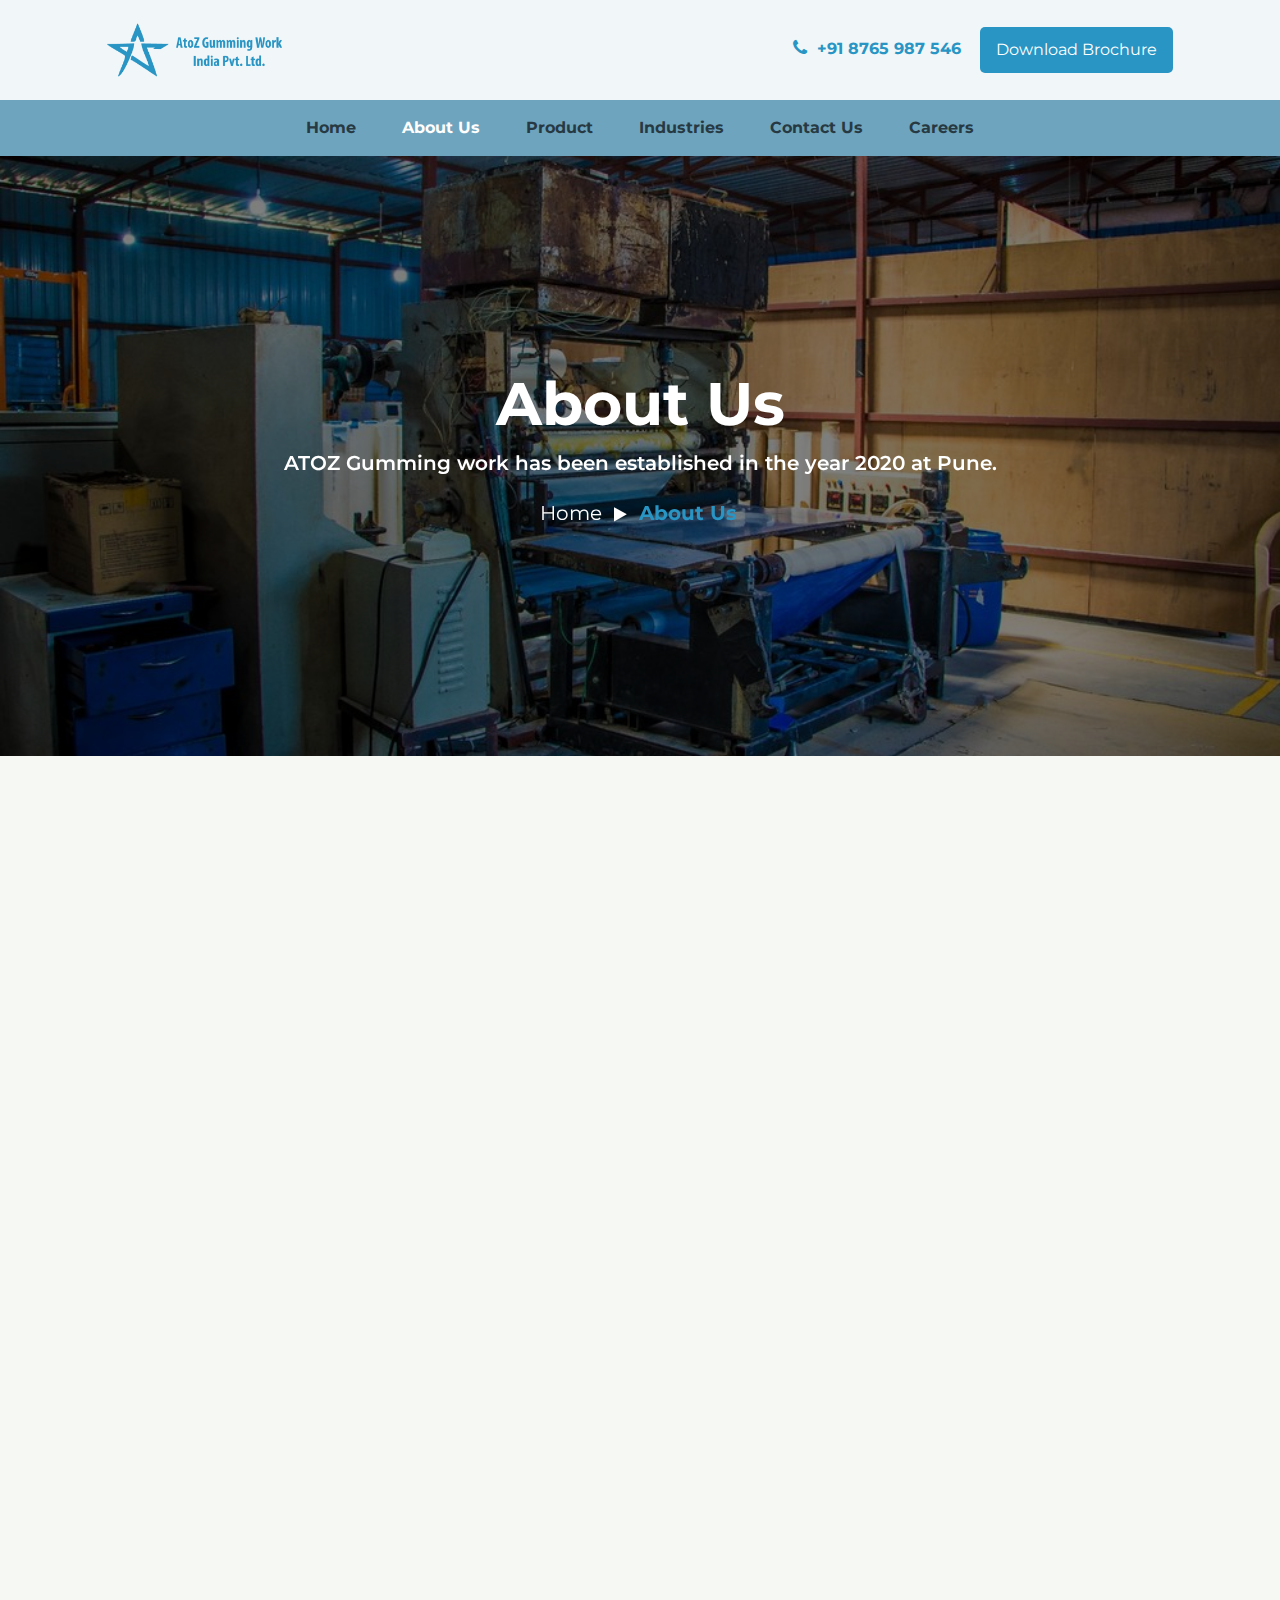
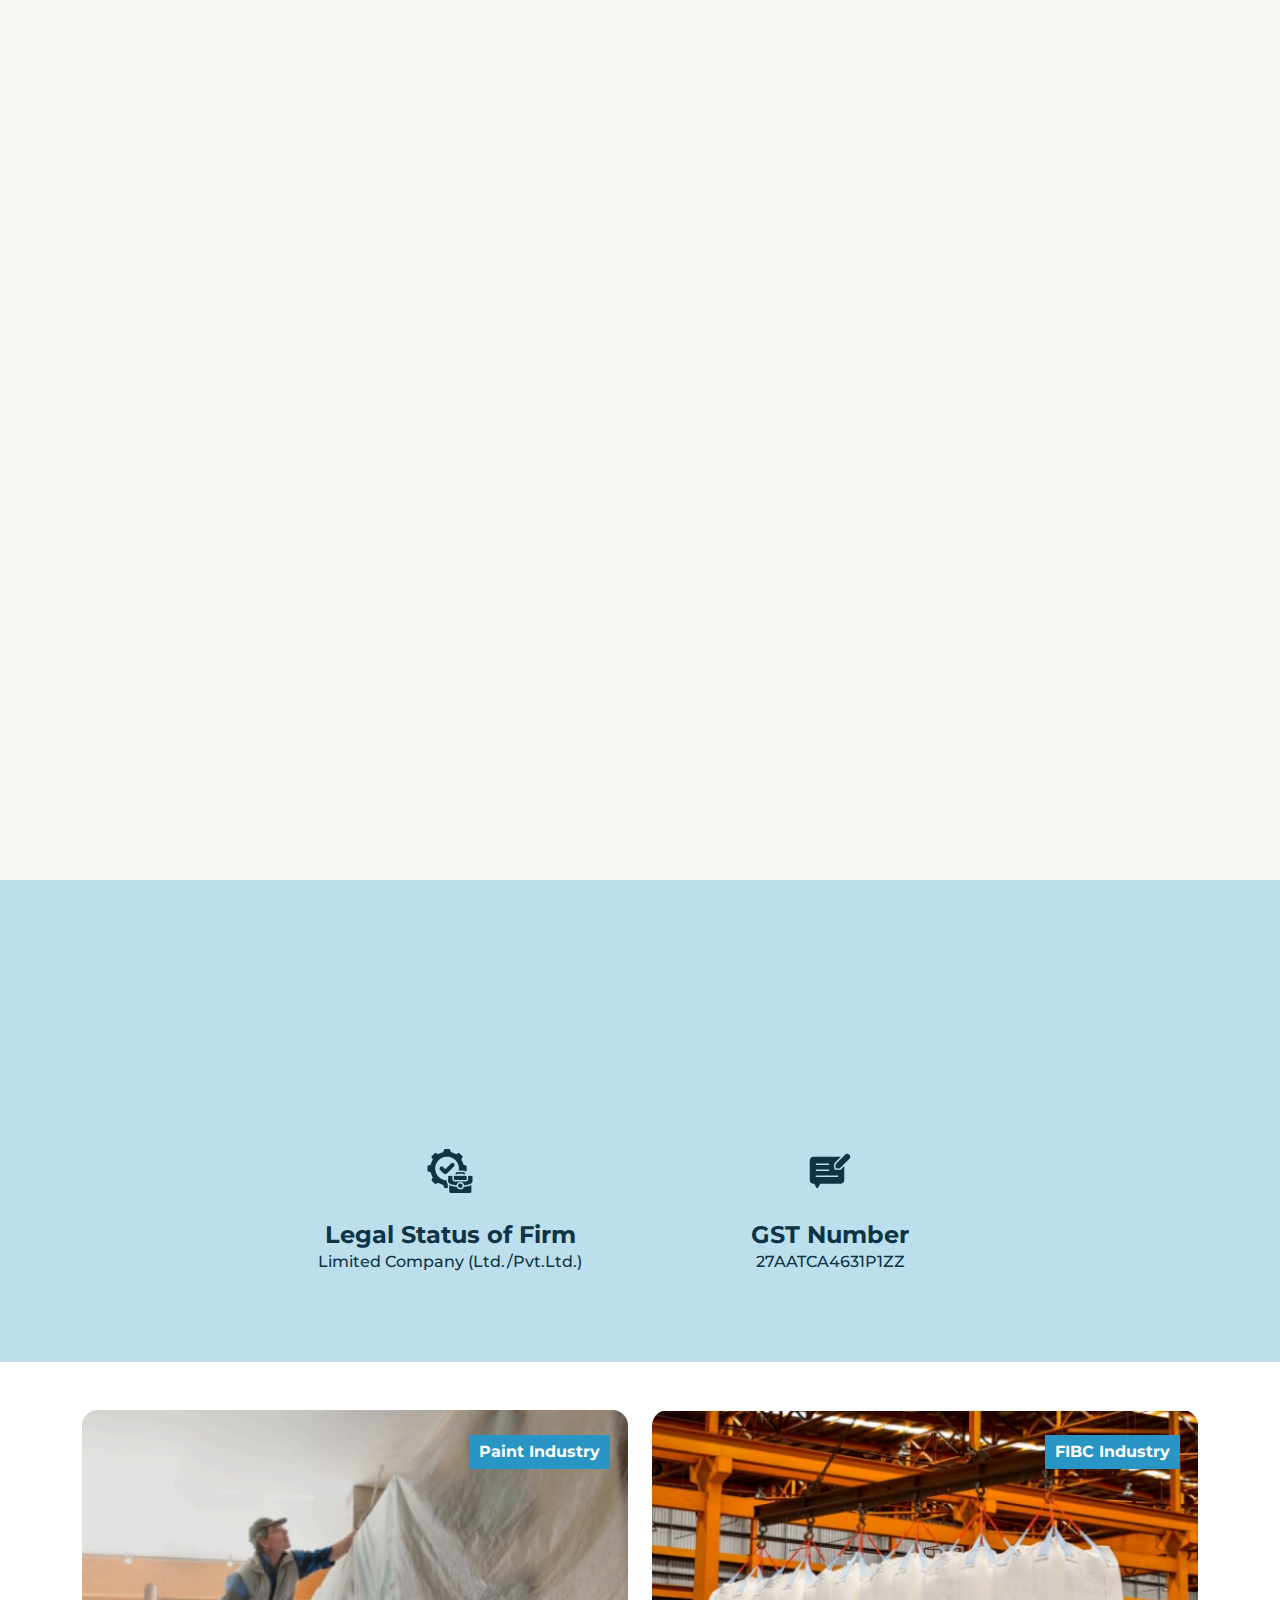
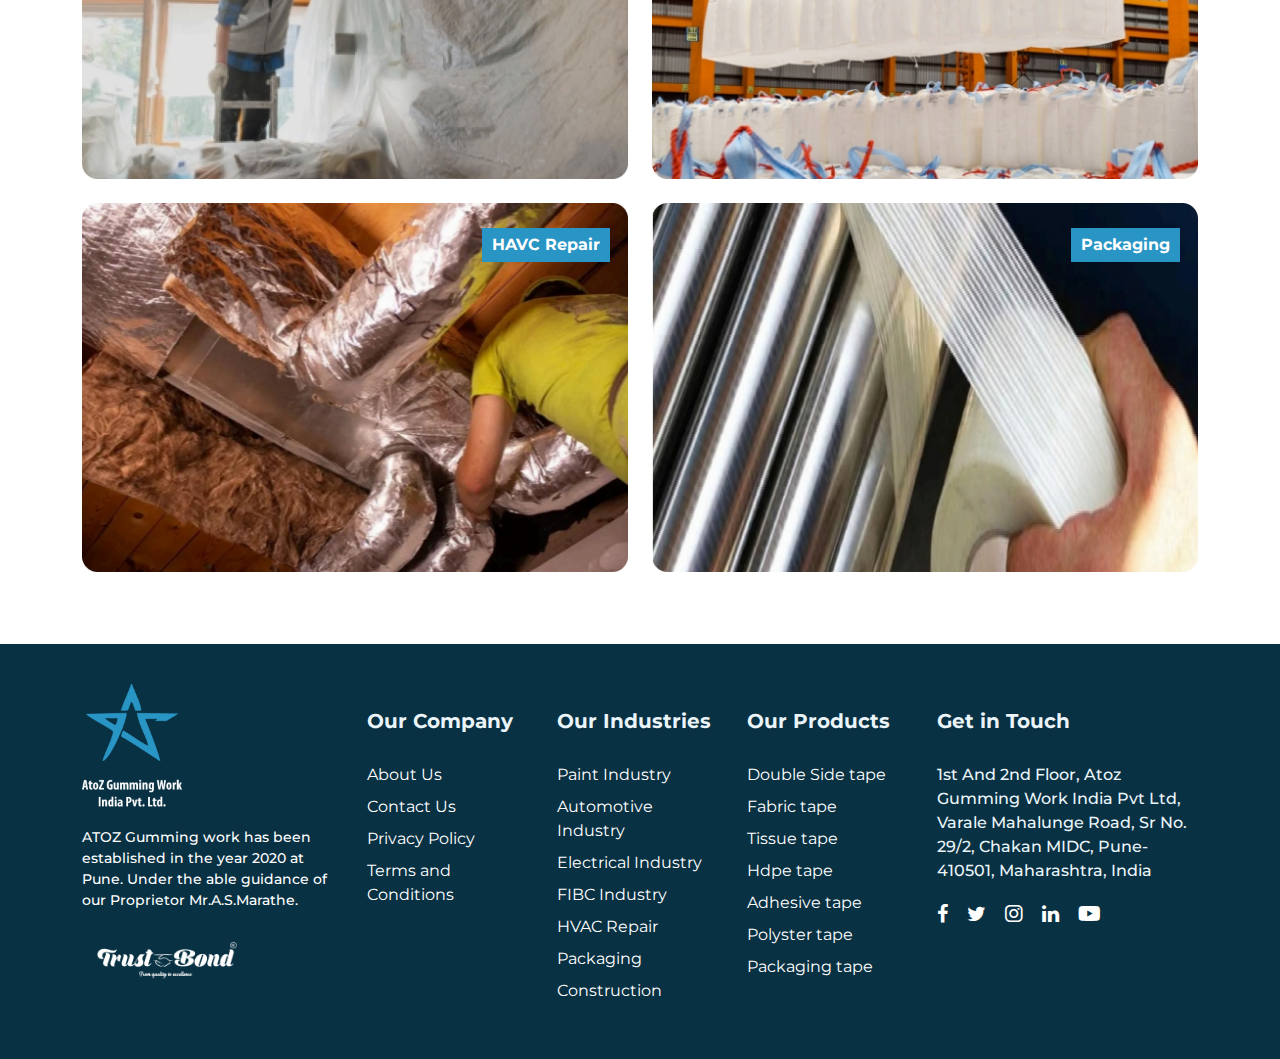
==== commit 862ef9f8: "ui fixed" ====
--- a/about-us.html
+++ b/about-us.html
@@ -16,7 +16,7 @@
 <body>
 
     <!-- Header Top Bar -->
-    <div class="container-fluid">
+    <div class="container-fluid" style="background: #F1F6F8;">
         <div class="top-bar d-flex justify-content-between align-items-center">
             <div class="logo">
                 <img src="assets/images/head-logos.png" alt="Logo">
--- a/style.css
+++ b/style.css
@@ -113,7 +113,7 @@
 .carousel-inner {
     position: relative;
     width: 100%;
-    margin-top: -50px;
+    margin-top: -100px;
     overflow: hidden;
 }
 
@@ -254,6 +254,15 @@
 
 }
 
+.carousel-inner.new-carousel-inner {
+    margin-top: -50px !important;
+    padding: 40px 40px;
+}
+
+
+.carousel-indicators {
+    bottom: 50px !important;
+}
 
 /* <<<<<<<<< Who We Are End>>>>>>>>>>>>>>> */
 
@@ -270,7 +279,7 @@
     left: 0;
     width: 100%;
     height: 100%;
-    /* background-color: rgba(0, 0, 0, 0.5); */
+    background-color: rgba(0, 0, 0, 0.5);
     /* Adjust the opacity for the black strip */
     z-index: 1;
 }
@@ -334,13 +343,13 @@
 /* <<<<<<<<<<<Product Overview >>>>>>>>>>>>>>> */
 
 .product-ove h2 {
-    color: #273942;
+    color: rgba(14, 52, 69, 1);
     font-weight: 700;
 }
 
 
 .product-ove p {
-    color: #426271;
+    color: rgba(14, 52, 69, 1);
 }
 
 .product-img {
@@ -593,7 +602,7 @@
 }
 
 .carousel-indicators.new-carousel-indicators {
-    bottom: -40px;
+    bottom: -40px !important;
 }
 
 .carousel-indicators.new-carousel-indicators li,
@@ -1888,12 +1897,16 @@
     }
 
     .carousel-inner {
-        margin-top: 0px;
+        margin-top: 0px !important;
         padding: 5px !important;
     }
 
     .carousel-indicators {
-        bottom: 0px;
+        bottom: 0px !important;
+    }
+
+    .hero-section {
+        padding: 30px 0;
     }
 
     .who-we-are .who-imgg-next:after {
@@ -1959,11 +1972,11 @@
 
     .top-bar .contact-info,
     .top-bar .btn-brochure {
-        font-size: 0.7rem !important;
+        font-size: 0.6rem !important;
     }
 
     .top-bar .btn-brochure {
-        font-size: 0.7rem !important;
+        font-size: 0.6rem !important;
         padding: 10px 2px;
     }
 
@@ -2011,6 +2024,12 @@
         padding: 25px;
     }
 
+    .contact-boots {
+        display: flex;
+        justify-content: center;
+        align-items: center;
+    }
+
 
 }
 
@@ -2018,7 +2037,7 @@
 
     .carousel-inner {
 
-        margin-top: 0px;
+        margin-top: 0px !important;
     }
 
     .col-md-5.quality-first,
@@ -2099,7 +2118,7 @@
     }
 
     .carousel-indicators {
-        bottom: 0px;
+        bottom: 0px !important;
     }
 
     .quality-section .row {
@@ -2115,7 +2134,7 @@
     }
 
     .testi-title::after {
-        left: -14%;
+        left: -22%;
     }
 
     .bottom-left-backg {
@@ -2194,12 +2213,24 @@
 @media (min-width: 1200px) and (max-width: 1400px) {
 
     .who-we-are .who-imgg:after {
-        right: 110px !important;
+        right: 175px !important;
         top: 300px !important;
     }
 
     .product-container.main-image {
         height: 100%;
+    }
+
+    testi-title::after {
+        left: 1%;
+    }
+
+    .who-we-are .who-imgg-next:after {
+        left: 190px;
+    }
+
+    .testi-title::after {
+        left: 1% !important;
     }
 
     .top-bar {
@@ -2217,11 +2248,11 @@
 
     .product-overview-section::after {
         left: 1%;
-        height: 316px;
+        height: 245px;
     }
 
     .product-gallary::after {
-        right: -100px;
+        right: -55px;
         height: 245px;
     }
 
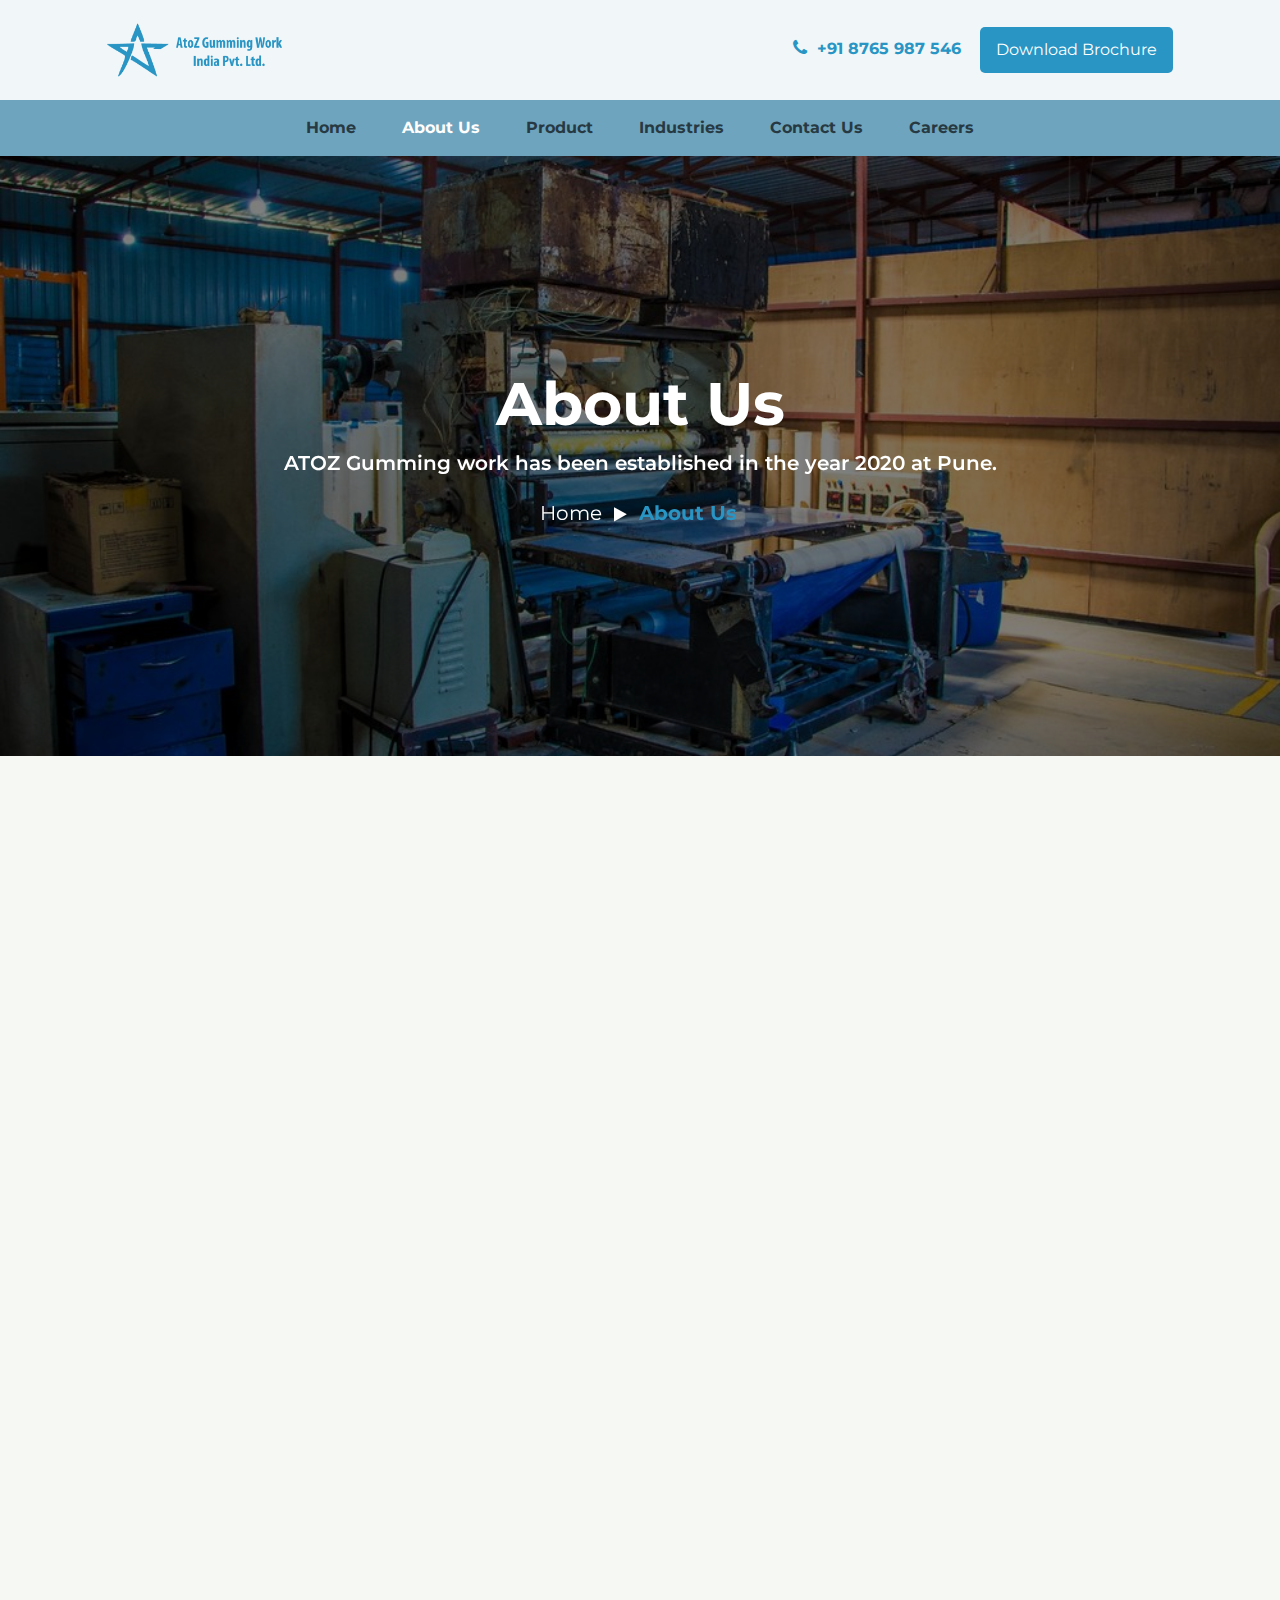
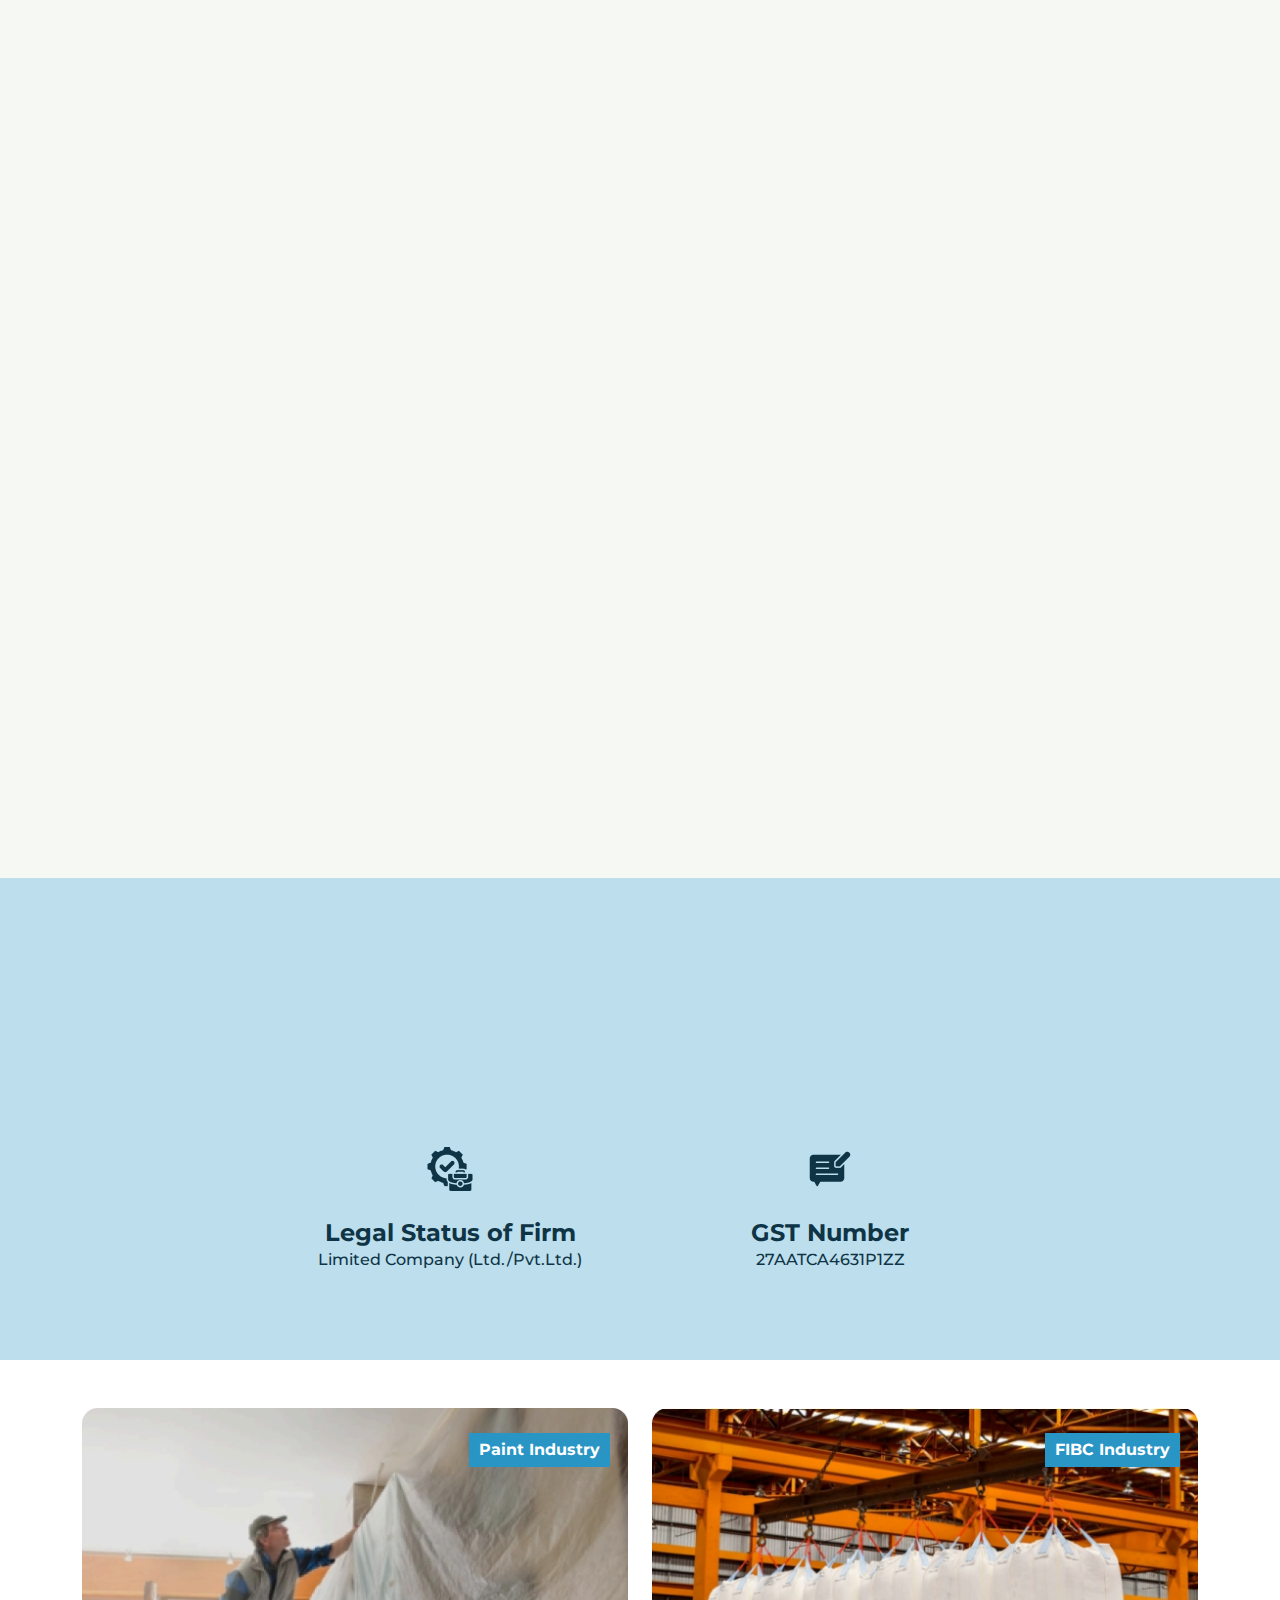
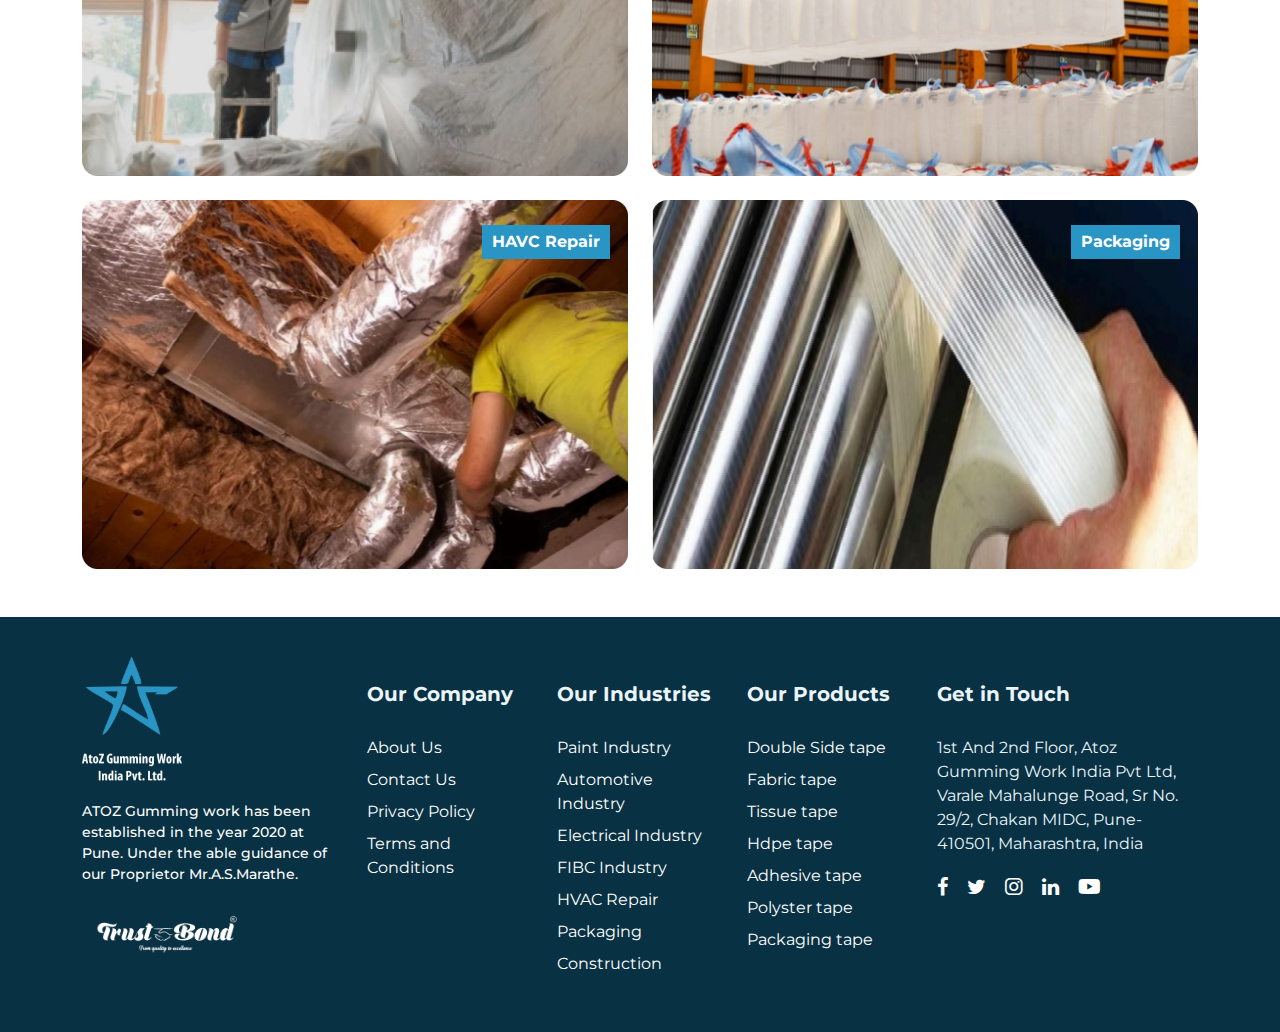
==== commit d5e4ae6a: "ui fixed" ====
--- a/about-us.html
+++ b/about-us.html
@@ -201,7 +201,7 @@
     </section>
 
 
-    <section class="manufacturer-images-section py-5">
+    <section class="manufacturer-images-section mt-5 mb-5">
         <div class="container">
             <div class="row">
                 <div class="col-md-6 text-center mb-4 position-relative">
@@ -220,7 +220,7 @@
 
             <div class="row">
 
-                <div class="col-md-6 text-center mb-4 position-relative">
+                <div class="col-md-6 text-center for-baorr position-relative">
                     <div class="about-pic-container">
                         <img src="assets/images/about-packaging3.png" alt="HAVC Repair">
                         <div class="image-on-text">HAVC Repair</div>
--- a/style.css
+++ b/style.css
@@ -21,7 +21,7 @@
 }
 
 .upper-prod.position-relative {
-    margin-bottom: 30px;
+    margin-bottom: 32px;
 }
 
 .top-bar {
@@ -88,7 +88,7 @@
     height: 600px;
     color: white;
     padding: 50px 0;
-    background-image: url(/assets/images/Background.png);
+    background-image: url(assets/images/Background.png);
     background-size: cover;
     background-repeat: no-repeat;
     background-position: center;
@@ -779,6 +779,7 @@
 .head-title-f h1 {
     font-weight: 700;
     color: #333333;
+    font-size: 38px;
 }
 
 .timeline-item {
@@ -1824,7 +1825,7 @@
 .footer p {
     font-size: 14px;
     color: rgba(234, 244, 249, 1);
-    font-weight: 500;
+    font-weight: 400;
     font-size: 16px;
     margin-top: 30px;
 }
@@ -1997,7 +1998,7 @@
     }
 
     .carousel {
-        margin-top: 10px;
+        margin-top: 40px;
         padding: 10px;
     }
 
@@ -2016,8 +2017,16 @@
         right: 4%;
     }
 
+    .top-bar .contact-info i {
+        font-size: 10px !important;
+    }
+
     .induss-bonk p {
         height: auto;
+    }
+
+    .firstclass-test {
+        padding: 10px 10px;
     }
 
     .contact-section {
@@ -2142,6 +2151,10 @@
         left: -3px;
     }
 
+    .content p {
+        text-align: center !important;
+    }
+
     .bottom-center-backg {
         bottom: -40px;
         right: 140px;
@@ -2243,7 +2256,7 @@
     }
 
     .testimonials-section::before {
-        right: 11%;
+        right: 20%;
     }
 
     .product-overview-section::after {
@@ -2254,6 +2267,11 @@
     .product-gallary::after {
         right: -55px;
         height: 245px;
+    }
+
+    .bottom-center-backg {
+        bottom: -30px;
+        right: 260px;
     }
 
 }
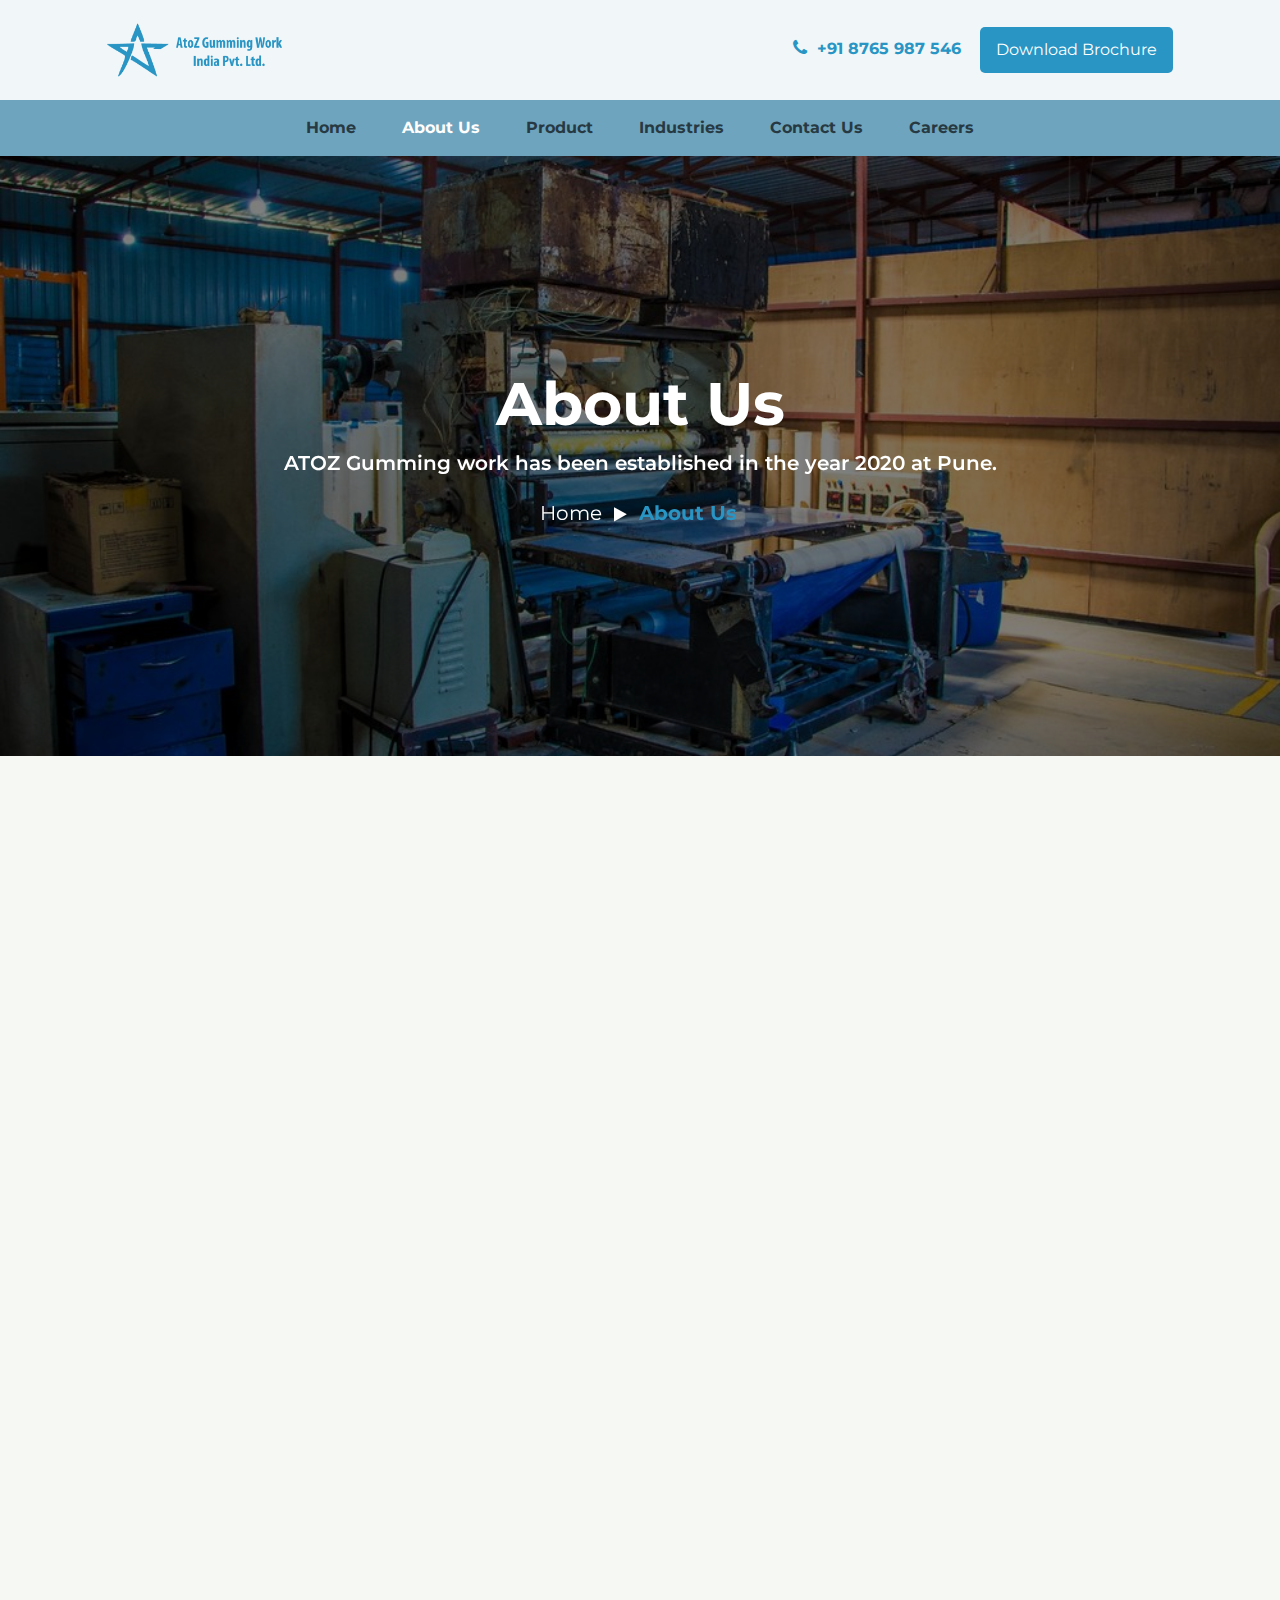
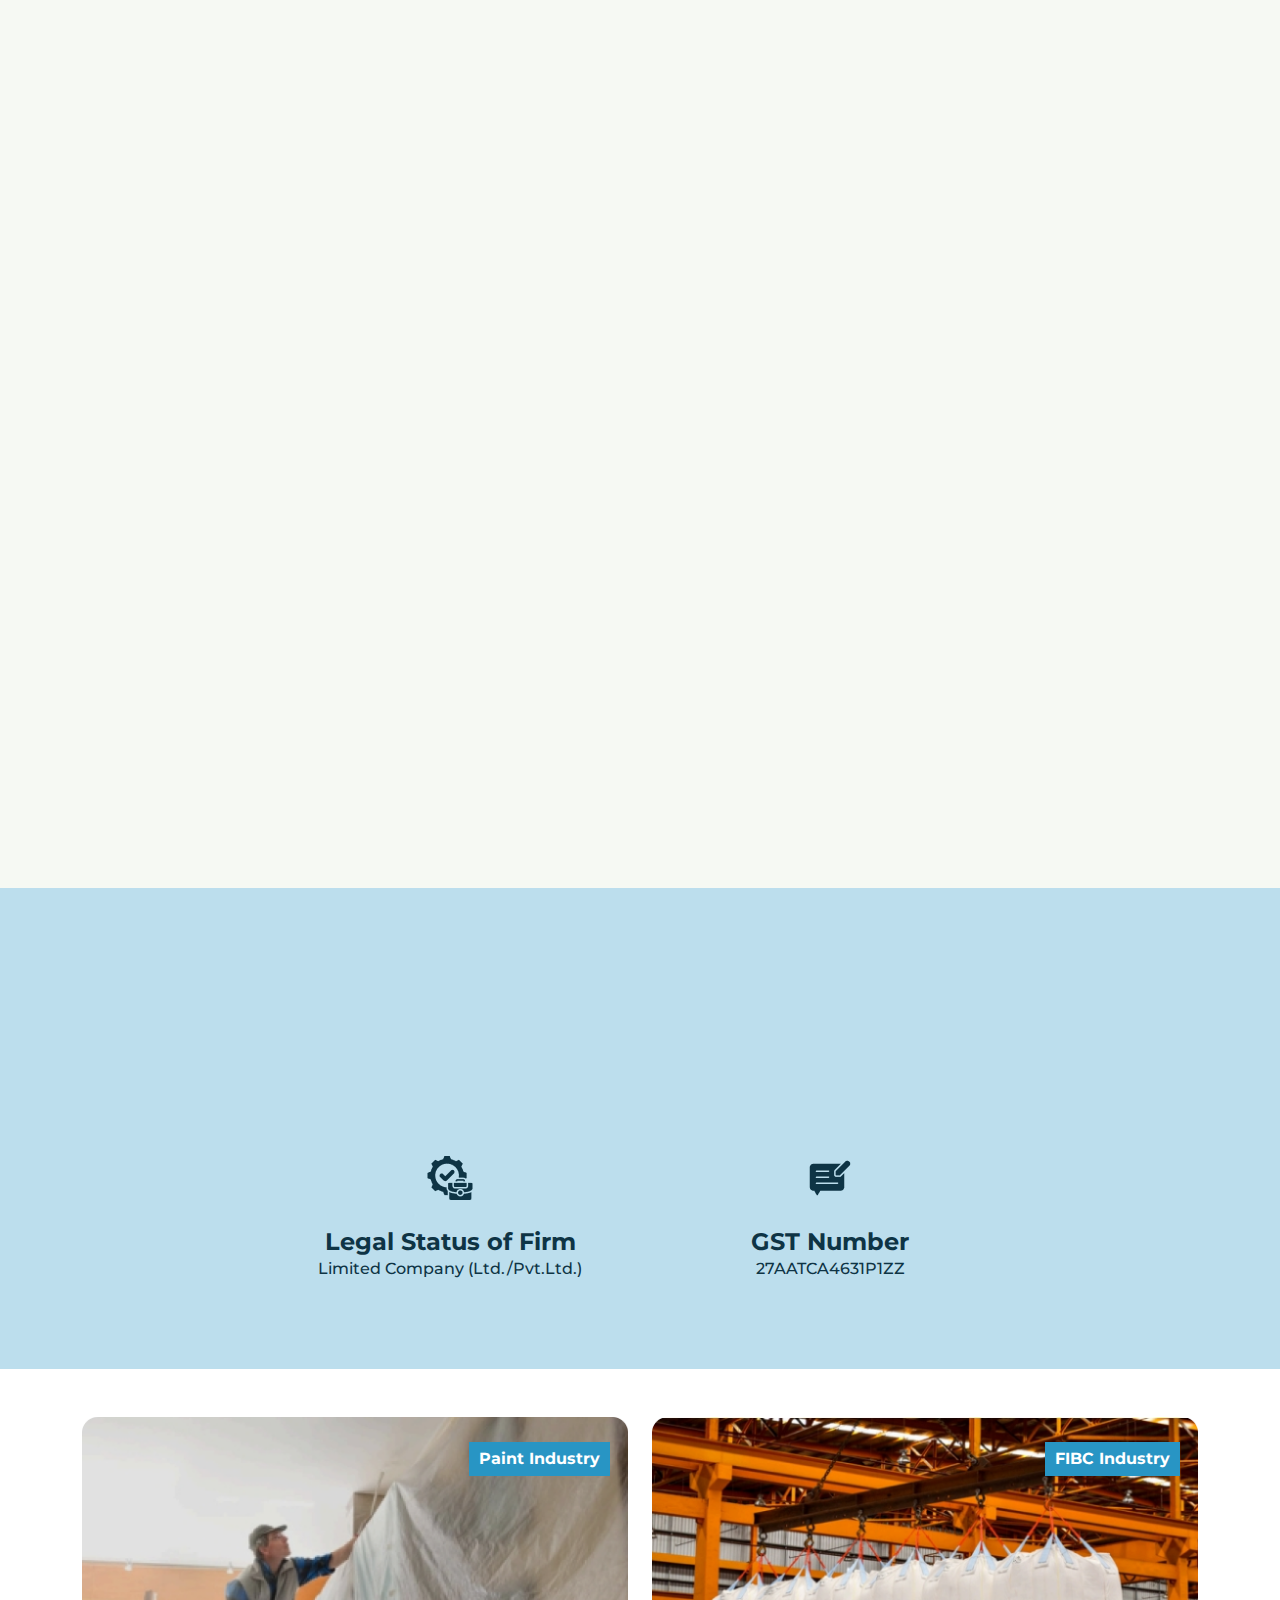
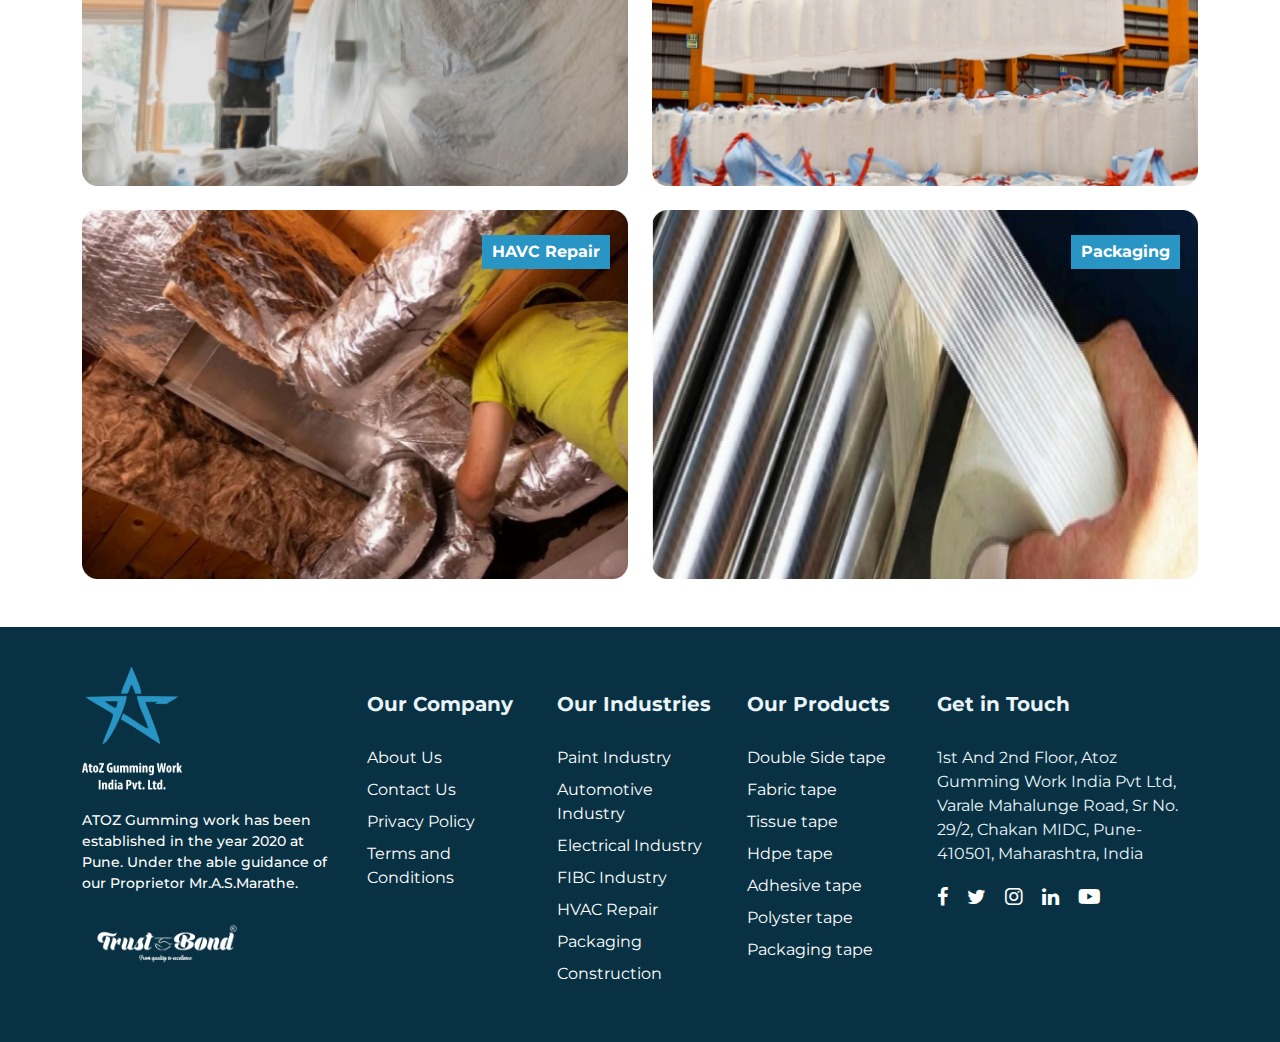
==== commit 9301f8af: "ui fixed" ====
--- a/about-us.html
+++ b/about-us.html
@@ -19,7 +19,9 @@
     <div class="container-fluid" style="background: #F1F6F8;">
         <div class="top-bar d-flex justify-content-between align-items-center">
             <div class="logo">
-                <img src="assets/images/head-logos.png" alt="Logo">
+                <a href="index.html">
+                    <img src="assets/images/head-logos.png" alt="Logo">
+                </a>
             </div>
             <div>
                 <a href="tel:+918765987546" class="contact-info">
@@ -91,9 +93,11 @@
 
 
             <div class="row timeline-item">
-                <div class="col-md-6 for-barder mb-4 order-1 order-md-1">
-                    <div class="circle-image" data-aos="zoom-in">
-                        <img src="assets/images/about-who1.png" alt="Image 1">
+                <div class="col-md-6 for-border mb-4 order-1 order-md-1">
+                    <div class="circle-image-bg position-relative" data-aos="zoom-in">
+                        <img src="assets/images/about-image1.png" alt="Image 1" class="main-image-about">
+                        <div class="small-circle"></div>
+                        <div class="dotted-patch"></div>
                     </div>
                 </div>
 
@@ -116,8 +120,10 @@
             <div class="row timeline-item">
 
                 <div class="col-md-6 order-2 mb-4 order-md-3 ">
-                    <div class="circle-image" data-aos="zoom-in">
-                        <img src="assets/images/about-who2.png" alt="Image 2" class="img-fluid">
+                    <div class="circle-image-bg position-relative" data-aos="zoom-in">
+                        <img src="assets/images/about-image2.png" alt="Image 1" class="main-image-about">
+                        <div class="small-circle"></div>
+                        <div class="dotted-patch"></div>
                     </div>
                 </div>
 
@@ -132,8 +138,10 @@
 
             <div class="row timeline-item">
                 <div class="col-md-6 order-1 mb-4 order-md-1">
-                    <div class="circle-image" data-aos="zoom-in">
-                        <img src="assets/images/about-who1.png" alt="Image 3" class="img-fluid">
+                    <div class="circle-image-bg position-relative" data-aos="zoom-in">
+                        <img src="assets/images/about-image1.png" alt="Image 1" class="main-image-about">
+                        <div class="small-circle"></div>
+                        <div class="dotted-patch"></div>
                     </div>
                 </div>
 
@@ -204,7 +212,7 @@
     <section class="manufacturer-images-section mt-5 mb-5">
         <div class="container">
             <div class="row">
-                <div class="col-md-6 text-center mb-4 position-relative">
+                <div class="col-md-6 text-center  mb-4 position-relative">
                     <div class="about-pic-container">
                         <img src="assets/images/about-packaging1.png" alt="Paint Industry">
                         <div class="image-on-text">Paint Industry</div>
@@ -227,7 +235,7 @@
                     </div>
                 </div>
                 <div class="col-md-6 text-center position-relative">
-                    <div class="about-pic-container" >
+                    <div class="about-pic-container for-chipking">
                         <img src="assets/images/about-packaging4.png" alt="Packaging">
                         <div class="image-on-text">Packaging</div>
                     </div>
@@ -244,15 +252,18 @@
             <div class="row">
                 <!-- Logo and Company Info -->
                 <div class="col-lg-3 col-md-12 col-12 footer-logo">
-                    <img src="assets/images/footer-logo.png" alt="AtoZ Logo">
-
-                    <p style="font-weight: 500; margin-top: 20px;color:rgba(255, 255, 255, 1); font-size: 14px;">ATOZ Gumming work
+                    <a href="index.html">
+                        <img src="assets/images/footer-logo.png" alt="AtoZ Logo">
+                    </a>
+
+                    <p style="font-weight: 500; margin-top: 20px;color:rgba(255, 255, 255, 1); font-size: 14px;">ATOZ
+                        Gumming work
                         has been established
                         in the year 2020 at Pune. Under the able guidance of our
                         Proprietor Mr.A.S.Marathe.</p>
-                        <div class="foot-log2">
-                            <img src="assets/images/foot-logo-2.png" alt="AtoZ Logo">
-                        </div>
+                    <div class="foot-log2">
+                        <img src="assets/images/foot-logo-2.png" alt="AtoZ Logo">
+                    </div>
                 </div>
 
                 <!-- Footer Links -->
@@ -297,13 +308,16 @@
                     <p>1st And 2nd Floor, Atoz Gumming Work India Pvt Ltd, Varale Mahalunge Road, Sr No. 29/2, Chakan
                         MIDC, Pune-410501, Maharashtra, India</p>
 
-                        <div class="social-icons">
-                            <a href="https://www.facebook.com/sharer.php?u=https://www.indiamart.com/atozgummingworkindia/" target="_blank"><i class="fa fa-facebook-f"></i></a>
-                            <a href="https://twitter.com/share?url=https://www.indiamart.com/atozgummingworkindia/" target="_blank"><i class="fa fa-twitter"></i></a>
-                            <a href="#" target="_blank"><i class="fab fa-instagram"></i></a>
-                            <a href="https://www.linkedin.com/cws/share?url=https://www.indiamart.com/atozgummingworkindia/" target="_blank"><i class="fa fa-linkedin-in"></i></a>
-                            <a href="#" target="_blank"><i class="fab fa-youtube"></i></a>
-                        </div>
+                    <div class="social-icons">
+                        <a href="https://www.facebook.com/sharer.php?u=https://www.indiamart.com/atozgummingworkindia/"
+                            target="_blank"><i class="fa fa-facebook-f"></i></a>
+                        <a href="https://twitter.com/share?url=https://www.indiamart.com/atozgummingworkindia/"
+                            target="_blank"><i class="fa fa-twitter"></i></a>
+                        <a href="#" target="_blank"><i class="fab fa-instagram"></i></a>
+                        <a href="https://www.linkedin.com/cws/share?url=https://www.indiamart.com/atozgummingworkindia/"
+                            target="_blank"><i class="fa fa-linkedin-in"></i></a>
+                        <a href="#" target="_blank"><i class="fab fa-youtube"></i></a>
+                    </div>
                 </div>
             </div>
         </div>
--- a/style.css
+++ b/style.css
@@ -256,7 +256,7 @@
 
 .carousel-inner.new-carousel-inner {
     margin-top: -50px !important;
-    padding: 40px 40px;
+    padding: 30px 30px;
 }
 
 
@@ -370,9 +370,10 @@
 }
 
 
-.view-all-btn {
+.view-all-btn a {
     margin-top: 20px;
     text-align: center;
+    text-decoration: none;
 }
 
 .product-card.text-center {
@@ -399,6 +400,10 @@
     font-size: 1.5rem;
     text-align: center;
     width: 100%;
+}
+
+img.for-mobilecs {
+    height: 171px;
 }
 
 .product-overview-section {
@@ -732,6 +737,56 @@
     font-weight: 600;
 }
 
+
+/* Container for the image and circles */
+.circle-image-bg {
+    width: 440px; /* Adjust as per your needs */
+    height: 440px;
+    background-color: #D2E3EB;
+    border-radius: 50%;
+    position: relative;
+    display: flex;
+    /* justify-content: center;
+    align-items: center; */
+  }
+  
+  .circle-image-bg .main-image-about {
+    width: 85%;
+    height: auto;
+    border-radius: 50%;
+    object-fit: cover;
+    position: absolute;
+    right: 45px;
+    bottom: -1px;
+  }
+  
+  .circle-image-bg .small-circle {
+    position: absolute;
+    width: 80px;
+    height: 80px;
+    background-color: #6EA4BD;
+    border-radius: 50%;
+    /* bottom: -20px; */
+    left: 20px;
+    top: 96px;
+    z-index: -1;
+  }
+  
+  .circle-image-bg .dotted-patch {
+    position: absolute;
+    bottom: -10px;
+    right: 20px;
+    width: 135px;
+    height: 135px;
+    /* background: radial-gradient(#D2E3EB 2px, transparent 2px); */
+    background: url('assets/images/about-patch.png') no-repeat center center/cover;
+    /* background-size: 8px 8px; */
+    border-radius: 50%;
+    z-index: 0; 
+  }
+  
+
+
 .breadcrumb {
     background: transparent;
 }
@@ -802,6 +857,7 @@
 
 .content p {
     font-size: 16px;
+    max-width: 500px;
     color: #537B8E;
     text-align: start;
 }
@@ -1165,7 +1221,7 @@
 }
 
 .main-image img {
-    width: 100%;
+    /* width: 100%; */
     height: 97%;
     border-radius: 15px;
     border: 1px solid rgba(191, 191, 191, 1);
@@ -1294,10 +1350,10 @@
 /* .similar-pro:hover {
     transform: scale(1.1);
 } */
-
+/* 
 .product-detailss {
     margin-top: 75px;
-}
+} */
 
 .firstclass-test {
     padding: 30px 40px;
@@ -1373,7 +1429,11 @@
 }
 
 .namefields.mb-4 {
-    box-shadow: 0px 4px 15px 0px rgba(0, 0, 0, 0.14);
+    /* box-shadow: 0px 4px 15px 0px rgba(0, 0, 0, 0.14); */
+}
+
+.accordion-body {
+    padding: 0px 20px;
 }
 
 /* <<<<<<<<<<<Our Product-Details End>>>>>>>>>>>>>>> */
@@ -1920,8 +1980,20 @@
         height: 150px;
     }
 
+    .circle-image-bg .small-circle {
+        left: 16px;
+        top: 70px;
+      
+    }
+
+    .circle-image-bg {
+        width: 330px;
+        height: 330px;
+    }
+
     .product-container.main-image {
         height: auto;
+        padding: 0 25px;
     }
 
     .product-gallary.d-flex.justify-content-center {
@@ -1939,12 +2011,12 @@
 
     }
 
-    img.prod-mad.mb-4 {
+    /* img.prod-mad.mb-4 {
         height: auto !important;
-    }
-
-    .content p {
-        padding: 18px 15px;
+    } */
+
+    .about-pic-container.for-chipking {
+        margin-top: 20px;
     }
 
     .product-gallary::after {
@@ -1989,9 +2061,10 @@
         margin-bottom: 25px;
     }
 
+    /* 
     .product-detailss {
         margin-top: 20px;
-    }
+    } */
 
     .back-rounded-all {
         display: none;
@@ -2017,6 +2090,13 @@
         right: 4%;
     }
 
+
+    .who-we-are .who-imgg:after{
+        display: none;
+    }
+
+    
+
     .top-bar .contact-info i {
         font-size: 10px !important;
     }
@@ -2029,8 +2109,24 @@
         padding: 10px 10px;
     }
 
+    .product-container {
+        margin-top: 20px;
+    }
+
+    .product-container.main-image img {
+        height: 220px !important;
+    }
+
     .contact-section {
         padding: 25px;
+    }
+
+    .product-detailss {
+        margin-top: 35px !important;
+    }
+
+    .thumbnail img {
+        width: 70% !important;
     }
 
     .contact-boots {
@@ -2060,6 +2156,16 @@
         height: 490px;
     }
 
+    .circle-image-bg {
+        width: 350px;
+        height: 350px;
+    }
+
+    .circle-image-bg .small-circle {
+        left: 12px;
+        top: 75px;
+    }
+
     .adress p a {
         overflow: hidden;
         text-overflow: ellipsis;
@@ -2122,9 +2228,9 @@
         line-height: 40px;
     }
 
-    .product-detailss {
+    /* .product-detailss {
         margin-top: 20px;
-    }
+    } */
 
     .carousel-indicators {
         bottom: 0px !important;
@@ -2276,6 +2382,13 @@
 
 }
 
+@media (min-width: 1279px) and (max-width: 1280px) {
+
+.who-we-are .who-imgg-next:after {
+    left: 165px !important;
+}
+
+}
 
 
 .circle-image img {
